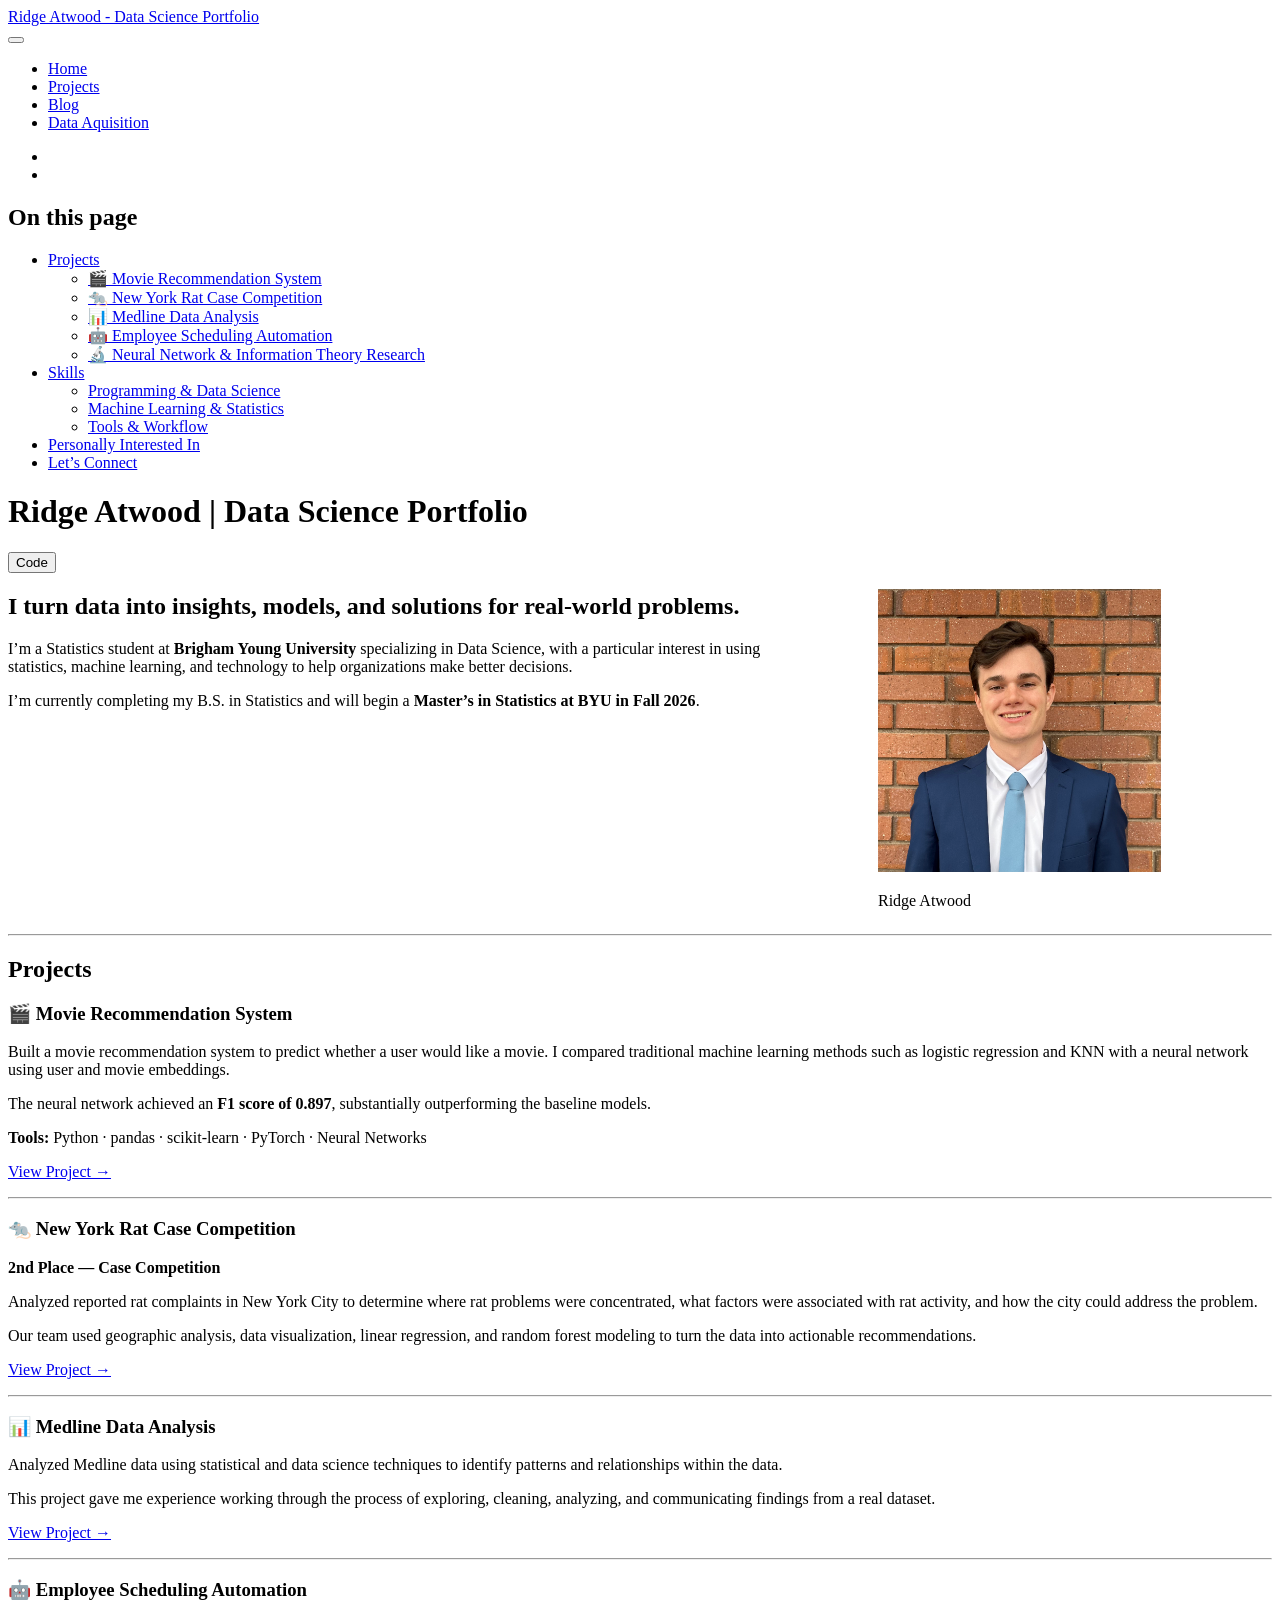
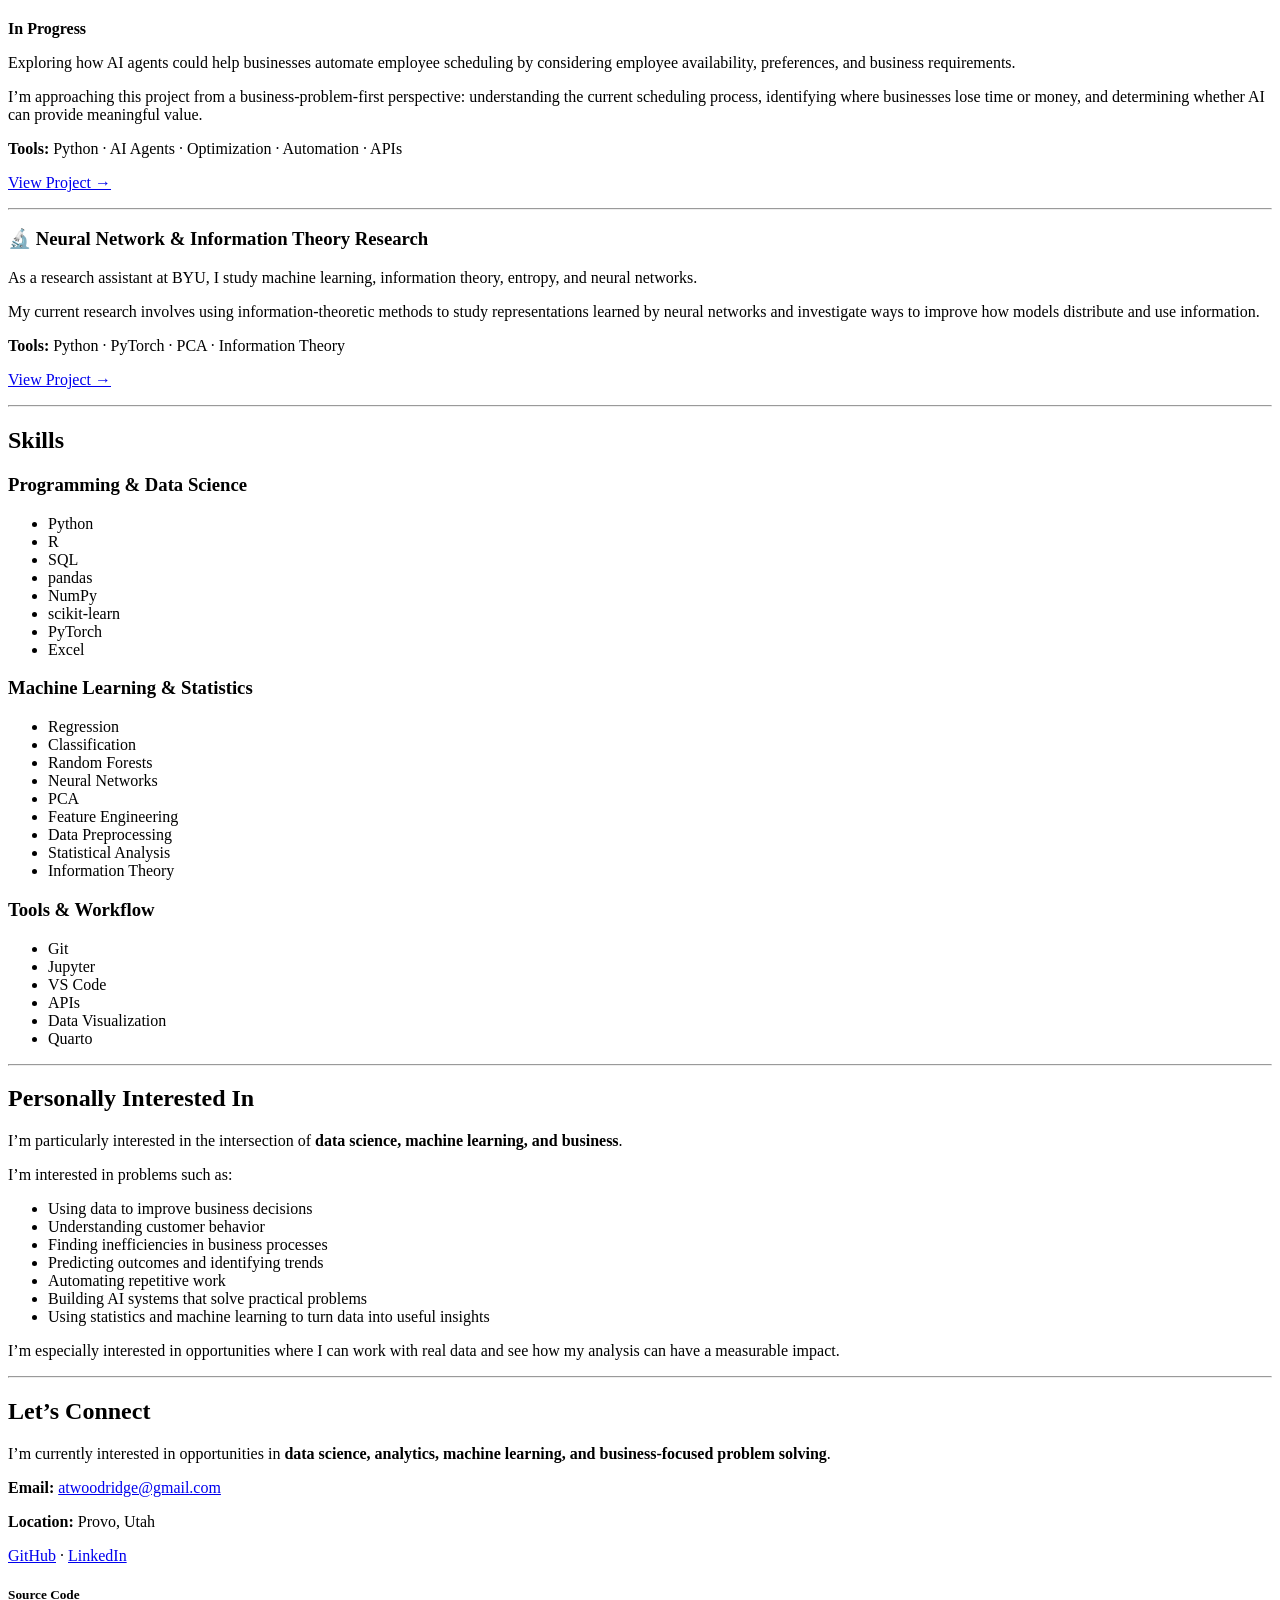
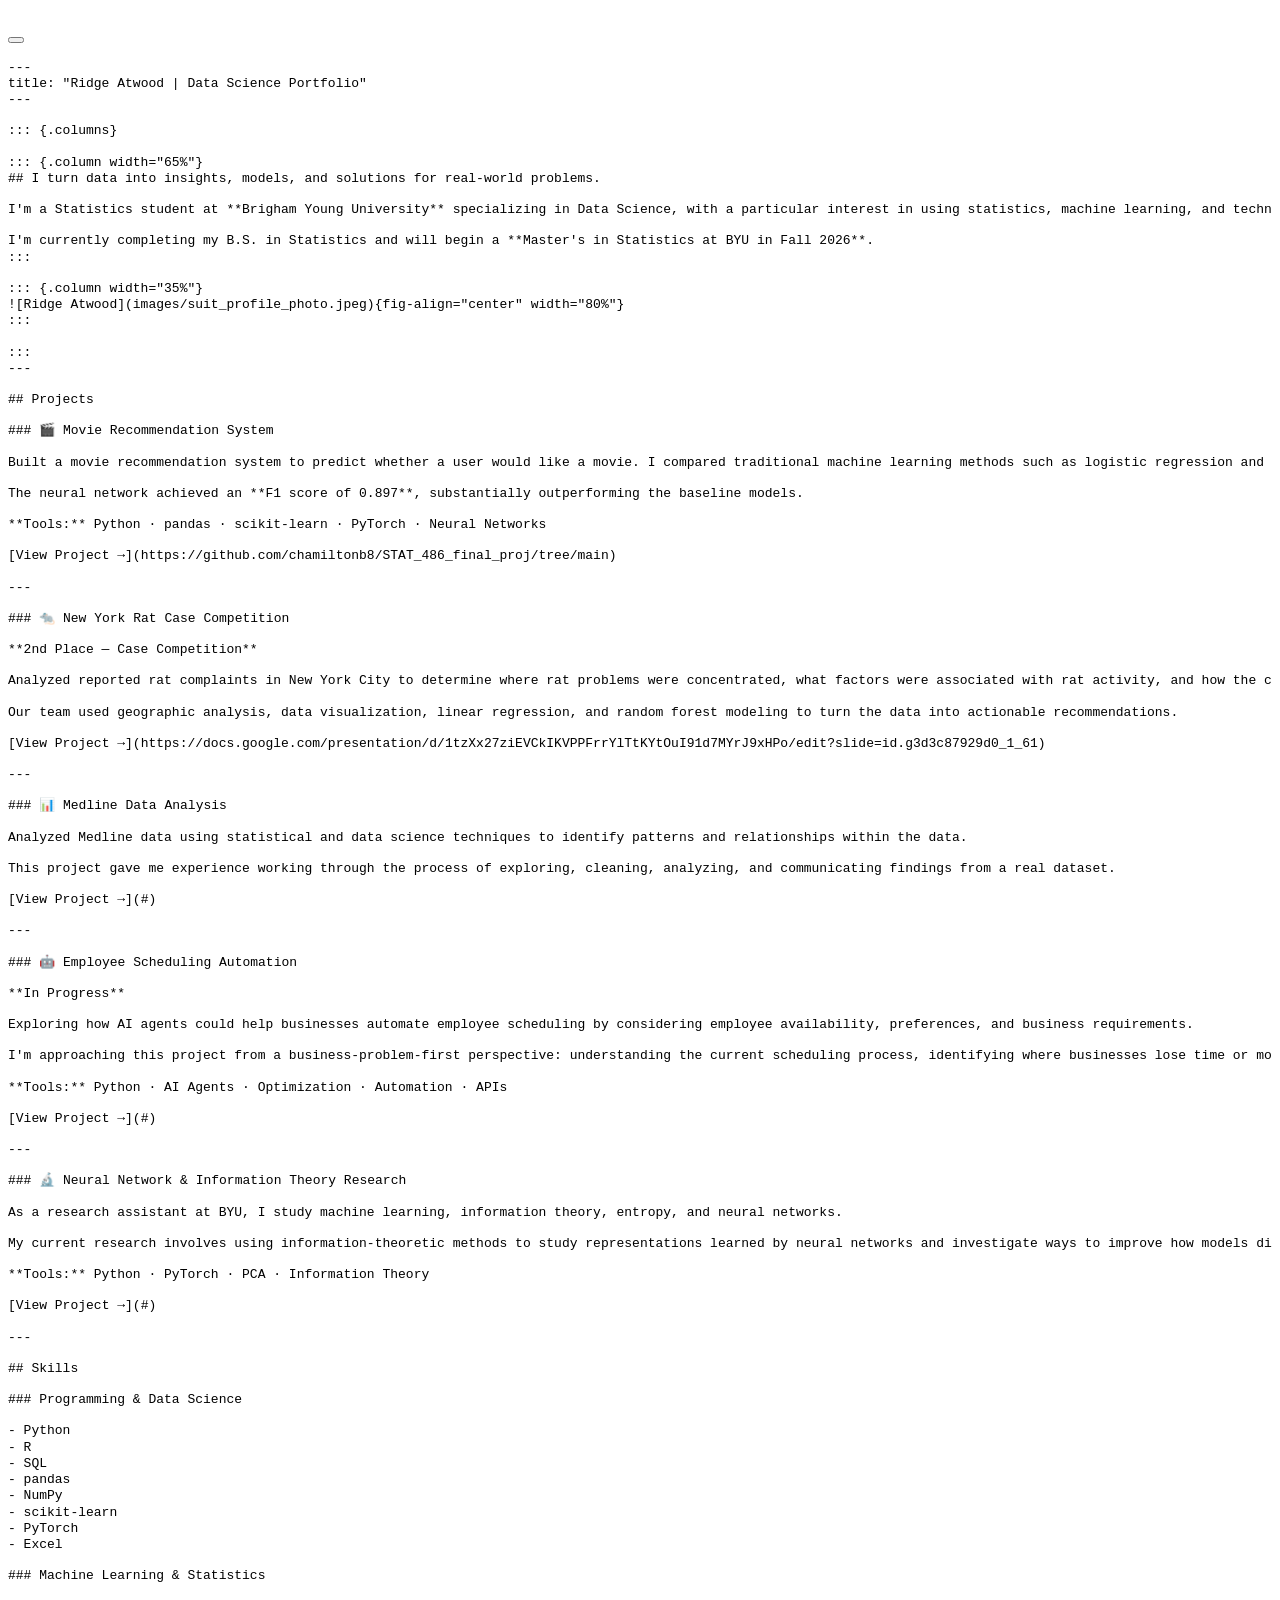
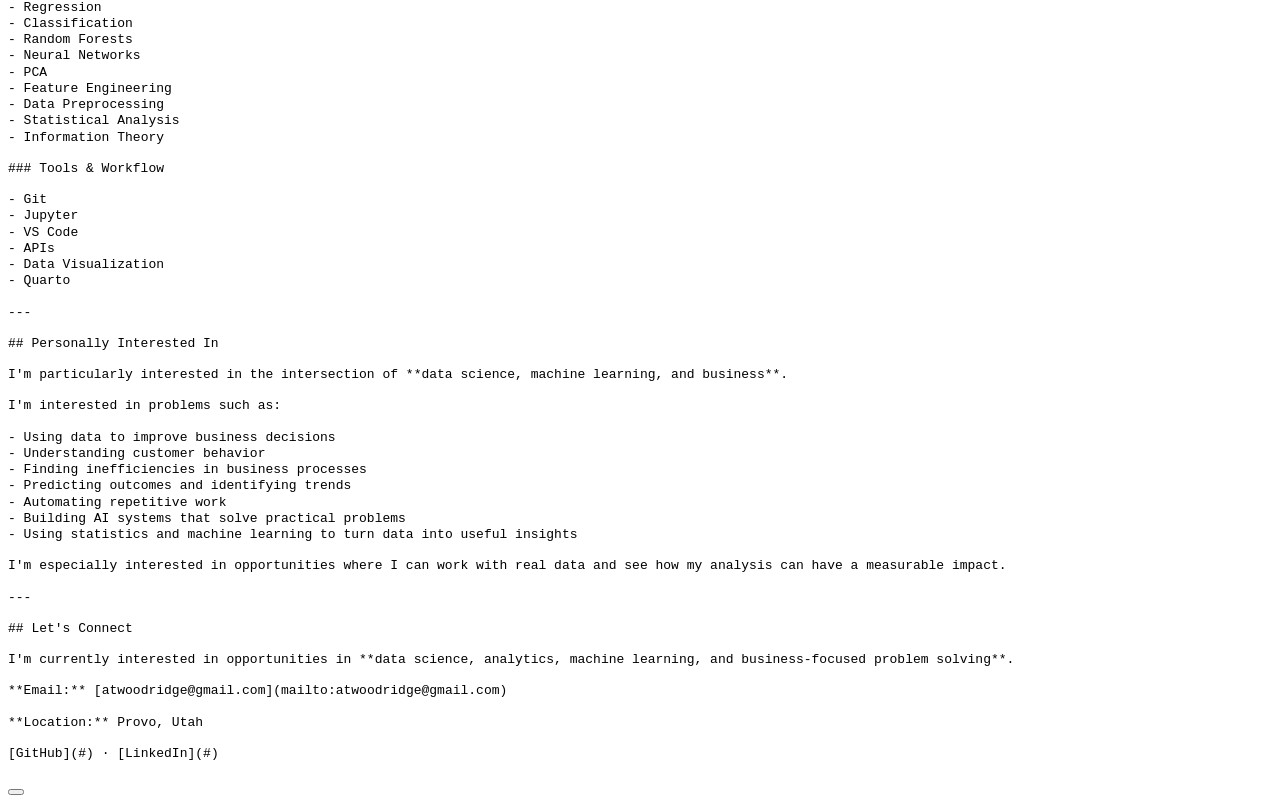
==== docs/index.html @ 49b4206b "added profile pic" ====
<!DOCTYPE html>
<html xmlns="http://www.w3.org/1999/xhtml" lang="en" xml:lang="en"><head>

<meta charset="utf-8">
<meta name="generator" content="quarto-1.9.37">

<meta name="viewport" content="width=device-width, initial-scale=1.0, user-scalable=yes">


<title>Ridge Atwood | Data Science Portfolio – Ridge Atwood - Data Science Portfolio</title>
<style>
/* Default styles provided by pandoc.
** See https://pandoc.org/MANUAL.html#variables-for-html for config info.
*/
code{white-space: pre-wrap;}
span.smallcaps{font-variant: small-caps;}
div.columns{display: flex; gap: min(4vw, 1.5em);}
div.column{flex: auto; overflow-x: auto;}
div.hanging-indent{margin-left: 1.5em; text-indent: -1.5em;}
ul.task-list{list-style: none;}
ul.task-list li input[type="checkbox"] {
  width: 0.8em;
  margin: 0 0.8em 0.2em -1em; /* quarto-specific, see https://github.com/quarto-dev/quarto-cli/issues/4556 */ 
  vertical-align: middle;
}
/* CSS for syntax highlighting */
html { -webkit-text-size-adjust: 100%; }
pre > code.sourceCode { white-space: pre; position: relative; }
pre > code.sourceCode > span { display: inline-block; line-height: 1.25; }
pre > code.sourceCode > span:empty { height: 1.2em; }
.sourceCode { overflow: visible; }
code.sourceCode > span { color: inherit; text-decoration: inherit; }
div.sourceCode { margin: 1em 0; }
pre.sourceCode { margin: 0; }
@media screen {
div.sourceCode { overflow: auto; }
}
@media print {
pre > code.sourceCode { white-space: pre-wrap; }
pre > code.sourceCode > span { text-indent: -5em; padding-left: 5em; }
}
pre.numberSource code
  { counter-reset: source-line 0; }
pre.numberSource code > span
  { position: relative; left: -4em; counter-increment: source-line; }
pre.numberSource code > span > a:first-child::before
  { content: counter(source-line);
    position: relative; left: -1em; text-align: right; vertical-align: baseline;
    border: none; display: inline-block;
    -webkit-touch-callout: none; -webkit-user-select: none;
    -khtml-user-select: none; -moz-user-select: none;
    -ms-user-select: none; user-select: none;
    padding: 0 4px; width: 4em;
  }
pre.numberSource { margin-left: 3em;  padding-left: 4px; }
div.sourceCode
  {   }
@media screen {
pre > code.sourceCode > span > a:first-child::before { text-decoration: underline; }
}
</style>


<script src="site_libs/quarto-nav/quarto-nav.js"></script>
<script src="site_libs/quarto-nav/headroom.min.js"></script>
<script src="site_libs/clipboard/clipboard.min.js"></script>
<script src="site_libs/quarto-search/autocomplete.umd.js"></script>
<script src="site_libs/quarto-search/fuse.min.js"></script>
<script src="site_libs/quarto-search/quarto-search.js"></script>
<meta name="quarto:offset" content="./">
<script src="site_libs/quarto-html/quarto.js" type="module"></script>
<script src="site_libs/quarto-html/tabsets/tabsets.js" type="module"></script>
<script src="site_libs/quarto-html/popper.min.js"></script>
<script src="site_libs/quarto-html/tippy.umd.min.js"></script>
<script src="site_libs/quarto-html/anchor.min.js"></script>
<link href="site_libs/quarto-html/tippy.css" rel="stylesheet">
<link href="site_libs/quarto-html/quarto-syntax-highlighting-7f8f88aac4f3542376d5c11b86a4c14d.css" rel="stylesheet" id="quarto-text-highlighting-styles">
<script src="site_libs/bootstrap/bootstrap.min.js"></script>
<link href="site_libs/bootstrap/bootstrap-icons.css" rel="stylesheet">
<link href="site_libs/bootstrap/bootstrap-ff38ca5759cea8d2b4e40dc1c167d4da.min.css" rel="stylesheet" append-hash="true" id="quarto-bootstrap" data-mode="light">
<script id="quarto-search-options" type="application/json">{
  "location": "navbar",
  "copy-button": false,
  "collapse-after": 3,
  "panel-placement": "end",
  "type": "overlay",
  "limit": 50,
  "keyboard-shortcut": [
    "f",
    "/",
    "s"
  ],
  "show-item-context": false,
  "language": {
    "search-no-results-text": "No results",
    "search-matching-documents-text": "matching documents",
    "search-copy-link-title": "Copy link to search",
    "search-hide-matches-text": "Hide additional matches",
    "search-more-match-text": "more match in this document",
    "search-more-matches-text": "more matches in this document",
    "search-clear-button-title": "Clear",
    "search-text-placeholder": "",
    "search-detached-cancel-button-title": "Cancel",
    "search-submit-button-title": "Submit",
    "search-label": "Search"
  }
}</script>


<link rel="stylesheet" href="styles.css">
</head>

<body class="nav-fixed quarto-light">

<div id="quarto-search-results"></div>
  <header id="quarto-header" class="headroom fixed-top">
    <nav class="navbar navbar-expand-lg " data-bs-theme="dark">
      <div class="navbar-container container-fluid">
      <div class="navbar-brand-container mx-auto">
    <a class="navbar-brand" href="./index.html">
    <span class="navbar-title">Ridge Atwood - Data Science Portfolio</span>
    </a>
  </div>
            <div id="quarto-search" class="" title="Search"></div>
          <button class="navbar-toggler" type="button" data-bs-toggle="collapse" data-bs-target="#navbarCollapse" aria-controls="navbarCollapse" role="menu" aria-expanded="false" aria-label="Toggle navigation" onclick="if (window.quartoToggleHeadroom) { window.quartoToggleHeadroom(); }">
  <span class="navbar-toggler-icon"></span>
</button>
          <div class="collapse navbar-collapse" id="navbarCollapse">
            <ul class="navbar-nav navbar-nav-scroll me-auto">
  <li class="nav-item">
    <a class="nav-link" href="./about.html"> 
<span class="menu-text">Home</span></a>
  </li>  
  <li class="nav-item">
    <a class="nav-link active" href="./index.html" aria-current="page"> 
<span class="menu-text">Projects</span></a>
  </li>  
  <li class="nav-item">
    <a class="nav-link" href="./blog.html"> 
<span class="menu-text">Blog</span></a>
  </li>  
  <li class="nav-item">
    <a class="nav-link" href="./movie_blog.html"> 
<span class="menu-text">Data Aquisition</span></a>
  </li>  
</ul>
            <ul class="navbar-nav navbar-nav-scroll ms-auto">
  <li class="nav-item compact">
    <a class="nav-link" href="https://github.com/Ridge42"> <i class="bi bi-github" role="img">
</i> 
<span class="menu-text"></span></a>
  </li>  
  <li class="nav-item compact">
    <a class="nav-link" href="https://linkedin.com/in/your-profile"> <i class="bi bi-linkedin" role="img">
</i> 
<span class="menu-text"></span></a>
  </li>  
</ul>
          </div> <!-- /navcollapse -->
            <div class="quarto-navbar-tools">
</div>
      </div> <!-- /container-fluid -->
    </nav>
</header>
<!-- content -->
<div id="quarto-content" class="quarto-container page-columns page-rows-contents page-layout-article page-navbar">
<!-- sidebar -->
<!-- margin-sidebar -->
    <div id="quarto-margin-sidebar" class="sidebar margin-sidebar">
        <nav id="TOC" role="doc-toc" class="toc-active">
    <h2 id="toc-title">On this page</h2>
   
  <ul>
  <li><a href="#projects" id="toc-projects" class="nav-link active" data-scroll-target="#projects">Projects</a>
  <ul class="collapse">
  <li><a href="#movie-recommendation-system" id="toc-movie-recommendation-system" class="nav-link" data-scroll-target="#movie-recommendation-system">🎬 Movie Recommendation System</a></li>
  <li><a href="#new-york-rat-case-competition" id="toc-new-york-rat-case-competition" class="nav-link" data-scroll-target="#new-york-rat-case-competition">🐀 New York Rat Case Competition</a></li>
  <li><a href="#medline-data-analysis" id="toc-medline-data-analysis" class="nav-link" data-scroll-target="#medline-data-analysis">📊 Medline Data Analysis</a></li>
  <li><a href="#employee-scheduling-automation" id="toc-employee-scheduling-automation" class="nav-link" data-scroll-target="#employee-scheduling-automation">🤖 Employee Scheduling Automation</a></li>
  <li><a href="#neural-network-information-theory-research" id="toc-neural-network-information-theory-research" class="nav-link" data-scroll-target="#neural-network-information-theory-research">🔬 Neural Network &amp; Information Theory Research</a></li>
  </ul></li>
  <li><a href="#skills" id="toc-skills" class="nav-link" data-scroll-target="#skills">Skills</a>
  <ul class="collapse">
  <li><a href="#programming-data-science" id="toc-programming-data-science" class="nav-link" data-scroll-target="#programming-data-science">Programming &amp; Data Science</a></li>
  <li><a href="#machine-learning-statistics" id="toc-machine-learning-statistics" class="nav-link" data-scroll-target="#machine-learning-statistics">Machine Learning &amp; Statistics</a></li>
  <li><a href="#tools-workflow" id="toc-tools-workflow" class="nav-link" data-scroll-target="#tools-workflow">Tools &amp; Workflow</a></li>
  </ul></li>
  <li><a href="#personally-interested-in" id="toc-personally-interested-in" class="nav-link" data-scroll-target="#personally-interested-in">Personally Interested In</a></li>
  <li><a href="#lets-connect" id="toc-lets-connect" class="nav-link" data-scroll-target="#lets-connect">Let’s Connect</a></li>
  </ul>
</nav>
    </div>
<!-- main -->
<main class="content" id="quarto-document-content">

<header id="title-block-header" class="quarto-title-block default">
<div class="quarto-title">
<div class="quarto-title-block"><div><h1 class="title">Ridge Atwood | Data Science Portfolio</h1><button type="button" class="btn code-tools-button" id="quarto-code-tools-source"><i class="bi"></i> Code</button></div></div>
</div>



<div class="quarto-title-meta">

    
  
    
  </div>
  


</header>


<div class="columns">
<div class="column" style="width:65%;">
<section id="i-turn-data-into-insights-models-and-solutions-for-real-world-problems." class="level2">
<h2 class="anchored" data-anchor-id="i-turn-data-into-insights-models-and-solutions-for-real-world-problems.">I turn data into insights, models, and solutions for real-world problems.</h2>
<p>I’m a Statistics student at <strong>Brigham Young University</strong> specializing in Data Science, with a particular interest in using statistics, machine learning, and technology to help organizations make better decisions.</p>
<p>I’m currently completing my B.S. in Statistics and will begin a <strong>Master’s in Statistics at BYU in Fall 2026</strong>.</p>
</section>
</div><div class="column" style="width:35%;">
<div class="quarto-figure quarto-figure-center">
<figure class="figure">
<p><img src="images/suit_profile_photo.jpeg" class="img-fluid figure-img" style="width:80.0%"></p>
<figcaption>Ridge Atwood</figcaption>
</figure>
</div>
</div>
</div>
<hr>
<section id="projects" class="level2">
<h2 class="anchored" data-anchor-id="projects">Projects</h2>
<section id="movie-recommendation-system" class="level3">
<h3 class="anchored" data-anchor-id="movie-recommendation-system">🎬 Movie Recommendation System</h3>
<p>Built a movie recommendation system to predict whether a user would like a movie. I compared traditional machine learning methods such as logistic regression and KNN with a neural network using user and movie embeddings.</p>
<p>The neural network achieved an <strong>F1 score of 0.897</strong>, substantially outperforming the baseline models.</p>
<p><strong>Tools:</strong> Python · pandas · scikit-learn · PyTorch · Neural Networks</p>
<p><a href="https://github.com/chamiltonb8/STAT_486_final_proj/tree/main">View Project →</a></p>
<hr>
</section>
<section id="new-york-rat-case-competition" class="level3">
<h3 class="anchored" data-anchor-id="new-york-rat-case-competition">🐀 New York Rat Case Competition</h3>
<p><strong>2nd Place — Case Competition</strong></p>
<p>Analyzed reported rat complaints in New York City to determine where rat problems were concentrated, what factors were associated with rat activity, and how the city could address the problem.</p>
<p>Our team used geographic analysis, data visualization, linear regression, and random forest modeling to turn the data into actionable recommendations.</p>
<p><a href="https://docs.google.com/presentation/d/1tzXx27ziEVCkIKVPPFrrYlTtKYtOuI91d7MYrJ9xHPo/edit?slide=id.g3d3c87929d0_1_61">View Project →</a></p>
<hr>
</section>
<section id="medline-data-analysis" class="level3">
<h3 class="anchored" data-anchor-id="medline-data-analysis">📊 Medline Data Analysis</h3>
<p>Analyzed Medline data using statistical and data science techniques to identify patterns and relationships within the data.</p>
<p>This project gave me experience working through the process of exploring, cleaning, analyzing, and communicating findings from a real dataset.</p>
<p><a href="#">View Project →</a></p>
<hr>
</section>
<section id="employee-scheduling-automation" class="level3">
<h3 class="anchored" data-anchor-id="employee-scheduling-automation">🤖 Employee Scheduling Automation</h3>
<p><strong>In Progress</strong></p>
<p>Exploring how AI agents could help businesses automate employee scheduling by considering employee availability, preferences, and business requirements.</p>
<p>I’m approaching this project from a business-problem-first perspective: understanding the current scheduling process, identifying where businesses lose time or money, and determining whether AI can provide meaningful value.</p>
<p><strong>Tools:</strong> Python · AI Agents · Optimization · Automation · APIs</p>
<p><a href="#">View Project →</a></p>
<hr>
</section>
<section id="neural-network-information-theory-research" class="level3">
<h3 class="anchored" data-anchor-id="neural-network-information-theory-research">🔬 Neural Network &amp; Information Theory Research</h3>
<p>As a research assistant at BYU, I study machine learning, information theory, entropy, and neural networks.</p>
<p>My current research involves using information-theoretic methods to study representations learned by neural networks and investigate ways to improve how models distribute and use information.</p>
<p><strong>Tools:</strong> Python · PyTorch · PCA · Information Theory</p>
<p><a href="#">View Project →</a></p>
<hr>
</section>
</section>
<section id="skills" class="level2">
<h2 class="anchored" data-anchor-id="skills">Skills</h2>
<section id="programming-data-science" class="level3">
<h3 class="anchored" data-anchor-id="programming-data-science">Programming &amp; Data Science</h3>
<ul>
<li>Python</li>
<li>R</li>
<li>SQL</li>
<li>pandas</li>
<li>NumPy</li>
<li>scikit-learn</li>
<li>PyTorch</li>
<li>Excel</li>
</ul>
</section>
<section id="machine-learning-statistics" class="level3">
<h3 class="anchored" data-anchor-id="machine-learning-statistics">Machine Learning &amp; Statistics</h3>
<ul>
<li>Regression</li>
<li>Classification</li>
<li>Random Forests</li>
<li>Neural Networks</li>
<li>PCA</li>
<li>Feature Engineering</li>
<li>Data Preprocessing</li>
<li>Statistical Analysis</li>
<li>Information Theory</li>
</ul>
</section>
<section id="tools-workflow" class="level3">
<h3 class="anchored" data-anchor-id="tools-workflow">Tools &amp; Workflow</h3>
<ul>
<li>Git</li>
<li>Jupyter</li>
<li>VS Code</li>
<li>APIs</li>
<li>Data Visualization</li>
<li>Quarto</li>
</ul>
<hr>
</section>
</section>
<section id="personally-interested-in" class="level2">
<h2 class="anchored" data-anchor-id="personally-interested-in">Personally Interested In</h2>
<p>I’m particularly interested in the intersection of <strong>data science, machine learning, and business</strong>.</p>
<p>I’m interested in problems such as:</p>
<ul>
<li>Using data to improve business decisions</li>
<li>Understanding customer behavior</li>
<li>Finding inefficiencies in business processes</li>
<li>Predicting outcomes and identifying trends</li>
<li>Automating repetitive work</li>
<li>Building AI systems that solve practical problems</li>
<li>Using statistics and machine learning to turn data into useful insights</li>
</ul>
<p>I’m especially interested in opportunities where I can work with real data and see how my analysis can have a measurable impact.</p>
<hr>
</section>
<section id="lets-connect" class="level2">
<h2 class="anchored" data-anchor-id="lets-connect">Let’s Connect</h2>
<p>I’m currently interested in opportunities in <strong>data science, analytics, machine learning, and business-focused problem solving</strong>.</p>
<p><strong>Email:</strong> <a href="mailto:atwoodridge@gmail.com">atwoodridge@gmail.com</a></p>
<p><strong>Location:</strong> Provo, Utah</p>
<p><a href="#">GitHub</a> · <a href="#">LinkedIn</a></p>


<!-- -->

</section>

</main> <!-- /main -->
<script id="quarto-html-after-body" type="application/javascript">
  window.document.addEventListener("DOMContentLoaded", function (event) {
    const icon = "";
    const anchorJS = new window.AnchorJS();
    anchorJS.options = {
      placement: 'right',
      icon: icon
    };
    anchorJS.add('.anchored');
    const isCodeAnnotation = (el) => {
      for (const clz of el.classList) {
        if (clz.startsWith('code-annotation-')) {                     
          return true;
        }
      }
      return false;
    }
    const onCopySuccess = function(e) {
      // button target
      const button = e.trigger;
      // don't keep focus
      button.blur();
      // flash "checked"
      button.classList.add('code-copy-button-checked');
      var currentTitle = button.getAttribute("title");
      button.setAttribute("title", "Copied!");
      let tooltip;
      if (window.bootstrap) {
        button.setAttribute("data-bs-toggle", "tooltip");
        button.setAttribute("data-bs-placement", "left");
        button.setAttribute("data-bs-title", "Copied!");
        tooltip = new bootstrap.Tooltip(button, 
          { trigger: "manual", 
            customClass: "code-copy-button-tooltip",
            offset: [0, -8]});
        tooltip.show();    
      }
      setTimeout(function() {
        if (tooltip) {
          tooltip.hide();
          button.removeAttribute("data-bs-title");
          button.removeAttribute("data-bs-toggle");
          button.removeAttribute("data-bs-placement");
        }
        button.setAttribute("title", currentTitle);
        button.classList.remove('code-copy-button-checked');
      }, 1000);
      // clear code selection
      e.clearSelection();
    }
    const getTextToCopy = function(trigger) {
      const outerScaffold = trigger.parentElement.cloneNode(true);
      const codeEl = outerScaffold.querySelector('code');
      for (const childEl of codeEl.children) {
        if (isCodeAnnotation(childEl)) {
          childEl.remove();
        }
      }
      return codeEl.innerText;
    }
    const clipboard = new window.ClipboardJS('.code-copy-button:not([data-in-quarto-modal])', {
      text: getTextToCopy
    });
    clipboard.on('success', onCopySuccess);
    if (window.document.getElementById('quarto-embedded-source-code-modal')) {
      const clipboardModal = new window.ClipboardJS('.code-copy-button[data-in-quarto-modal]', {
        text: getTextToCopy,
        container: window.document.getElementById('quarto-embedded-source-code-modal')
      });
      clipboardModal.on('success', onCopySuccess);
    }
    const viewSource = window.document.getElementById('quarto-view-source') ||
                       window.document.getElementById('quarto-code-tools-source');
    if (viewSource) {
      const sourceUrl = viewSource.getAttribute("data-quarto-source-url");
      viewSource.addEventListener("click", function(e) {
        if (sourceUrl) {
          // rstudio viewer pane
          if (/\bcapabilities=\b/.test(window.location)) {
            window.open(sourceUrl);
          } else {
            window.location.href = sourceUrl;
          }
        } else {
          const modal = new bootstrap.Modal(document.getElementById('quarto-embedded-source-code-modal'));
          modal.show();
        }
        return false;
      });
    }
    function toggleCodeHandler(show) {
      return function(e) {
        const detailsSrc = window.document.querySelectorAll(".cell > details > .sourceCode");
        for (let i=0; i<detailsSrc.length; i++) {
          const details = detailsSrc[i].parentElement;
          if (show) {
            details.open = true;
          } else {
            details.removeAttribute("open");
          }
        }
        const cellCodeDivs = window.document.querySelectorAll(".cell > .sourceCode");
        const fromCls = show ? "hidden" : "unhidden";
        const toCls = show ? "unhidden" : "hidden";
        for (let i=0; i<cellCodeDivs.length; i++) {
          const codeDiv = cellCodeDivs[i];
          if (codeDiv.classList.contains(fromCls)) {
            codeDiv.classList.remove(fromCls);
            codeDiv.classList.add(toCls);
          } 
        }
        return false;
      }
    }
    const hideAllCode = window.document.getElementById("quarto-hide-all-code");
    if (hideAllCode) {
      hideAllCode.addEventListener("click", toggleCodeHandler(false));
    }
    const showAllCode = window.document.getElementById("quarto-show-all-code");
    if (showAllCode) {
      showAllCode.addEventListener("click", toggleCodeHandler(true));
    }
      var localhostRegex = new RegExp(/^(?:http|https):\/\/localhost\:?[0-9]*\//);
      var mailtoRegex = new RegExp(/^mailto:/);
        var filterRegex = new RegExp('/' + window.location.host + '/');
      var isInternal = (href) => {
          return filterRegex.test(href) || localhostRegex.test(href) || mailtoRegex.test(href);
      }
      // Inspect non-navigation links and adorn them if external
     var links = window.document.querySelectorAll('a[href]:not(.nav-link):not(.navbar-brand):not(.toc-action):not(.sidebar-link):not(.sidebar-item-toggle):not(.pagination-link):not(.no-external):not([aria-hidden]):not(.dropdown-item):not(.quarto-navigation-tool):not(.about-link)');
      for (var i=0; i<links.length; i++) {
        const link = links[i];
        if (!isInternal(link.href)) {
          // undo the damage that might have been done by quarto-nav.js in the case of
          // links that we want to consider external
          if (link.dataset.originalHref !== undefined) {
            link.href = link.dataset.originalHref;
          }
        }
      }
    function tippyHover(el, contentFn, onTriggerFn, onUntriggerFn) {
      const config = {
        allowHTML: true,
        maxWidth: 500,
        delay: 100,
        arrow: false,
        appendTo: function(el) {
            return el.parentElement;
        },
        interactive: true,
        interactiveBorder: 10,
        theme: 'quarto',
        placement: 'bottom-start',
      };
      if (contentFn) {
        config.content = contentFn;
      }
      if (onTriggerFn) {
        config.onTrigger = onTriggerFn;
      }
      if (onUntriggerFn) {
        config.onUntrigger = onUntriggerFn;
      }
      window.tippy(el, config); 
    }
    const noterefs = window.document.querySelectorAll('a[role="doc-noteref"]');
    for (var i=0; i<noterefs.length; i++) {
      const ref = noterefs[i];
      tippyHover(ref, function() {
        // use id or data attribute instead here
        let href = ref.getAttribute('data-footnote-href') || ref.getAttribute('href');
        try { href = new URL(href).hash; } catch {}
        const id = href.replace(/^#\/?/, "");
        const note = window.document.getElementById(id);
        if (note) {
          return note.innerHTML;
        } else {
          return "";
        }
      });
    }
    const xrefs = window.document.querySelectorAll('a.quarto-xref');
    const processXRef = (id, note) => {
      // Strip column container classes
      const stripColumnClz = (el) => {
        el.classList.remove("page-full", "page-columns");
        if (el.children) {
          for (const child of el.children) {
            stripColumnClz(child);
          }
        }
      }
      stripColumnClz(note)
      if (id === null || id.startsWith('sec-')) {
        // Special case sections, only their first couple elements
        const container = document.createElement("div");
        if (note.children && note.children.length > 2) {
          container.appendChild(note.children[0].cloneNode(true));
          for (let i = 1; i < note.children.length; i++) {
            const child = note.children[i];
            if (child.tagName === "P" && child.innerText === "") {
              continue;
            } else {
              container.appendChild(child.cloneNode(true));
              break;
            }
          }
          if (window.Quarto?.typesetMath) {
            window.Quarto.typesetMath(container);
          }
          return container.innerHTML
        } else {
          if (window.Quarto?.typesetMath) {
            window.Quarto.typesetMath(note);
          }
          return note.innerHTML;
        }
      } else {
        // Remove any anchor links if they are present
        const anchorLink = note.querySelector('a.anchorjs-link');
        if (anchorLink) {
          anchorLink.remove();
        }
        if (window.Quarto?.typesetMath) {
          window.Quarto.typesetMath(note);
        }
        if (note.classList.contains("callout")) {
          return note.outerHTML;
        } else {
          return note.innerHTML;
        }
      }
    }
    for (var i=0; i<xrefs.length; i++) {
      const xref = xrefs[i];
      tippyHover(xref, undefined, function(instance) {
        instance.disable();
        let url = xref.getAttribute('href');
        let hash = undefined; 
        if (url.startsWith('#')) {
          hash = url;
        } else {
          try { hash = new URL(url).hash; } catch {}
        }
        if (hash) {
          const id = hash.replace(/^#\/?/, "");
          const note = window.document.getElementById(id);
          if (note !== null) {
            try {
              const html = processXRef(id, note.cloneNode(true));
              instance.setContent(html);
            } finally {
              instance.enable();
              instance.show();
            }
          } else {
            // See if we can fetch this
            fetch(url.split('#')[0])
            .then(res => res.text())
            .then(html => {
              const parser = new DOMParser();
              const htmlDoc = parser.parseFromString(html, "text/html");
              const note = htmlDoc.getElementById(id);
              if (note !== null) {
                const html = processXRef(id, note);
                instance.setContent(html);
              } 
            }).finally(() => {
              instance.enable();
              instance.show();
            });
          }
        } else {
          // See if we can fetch a full url (with no hash to target)
          // This is a special case and we should probably do some content thinning / targeting
          fetch(url)
          .then(res => res.text())
          .then(html => {
            const parser = new DOMParser();
            const htmlDoc = parser.parseFromString(html, "text/html");
            const note = htmlDoc.querySelector('main.content');
            if (note !== null) {
              // This should only happen for chapter cross references
              // (since there is no id in the URL)
              // remove the first header
              if (note.children.length > 0 && note.children[0].tagName === "HEADER") {
                note.children[0].remove();
              }
              const html = processXRef(null, note);
              instance.setContent(html);
            } 
          }).finally(() => {
            instance.enable();
            instance.show();
          });
        }
      }, function(instance) {
      });
    }
        let selectedAnnoteEl;
        const selectorForAnnotation = ( cell, annotation) => {
          let cellAttr = 'data-code-cell="' + cell + '"';
          let lineAttr = 'data-code-annotation="' +  annotation + '"';
          const selector = 'span[' + cellAttr + '][' + lineAttr + ']';
          return selector;
        }
        const selectCodeLines = (annoteEl) => {
          const doc = window.document;
          const targetCell = annoteEl.getAttribute("data-target-cell");
          const targetAnnotation = annoteEl.getAttribute("data-target-annotation");
          const annoteSpan = window.document.querySelector(selectorForAnnotation(targetCell, targetAnnotation));
          const lines = annoteSpan.getAttribute("data-code-lines").split(",");
          const lineIds = lines.map((line) => {
            return targetCell + "-" + line;
          })
          let top = null;
          let height = null;
          let parent = null;
          if (lineIds.length > 0) {
              //compute the position of the single el (top and bottom and make a div)
              const el = window.document.getElementById(lineIds[0]);
              top = el.offsetTop;
              height = el.offsetHeight;
              parent = el.parentElement.parentElement;
            if (lineIds.length > 1) {
              const lastEl = window.document.getElementById(lineIds[lineIds.length - 1]);
              const bottom = lastEl.offsetTop + lastEl.offsetHeight;
              height = bottom - top;
            }
            if (top !== null && height !== null && parent !== null) {
              // cook up a div (if necessary) and position it 
              let div = window.document.getElementById("code-annotation-line-highlight");
              if (div === null) {
                div = window.document.createElement("div");
                div.setAttribute("id", "code-annotation-line-highlight");
                div.style.position = 'absolute';
                parent.appendChild(div);
              }
              div.style.top = top - 2 + "px";
              div.style.height = height + 4 + "px";
              div.style.left = 0;
              let gutterDiv = window.document.getElementById("code-annotation-line-highlight-gutter");
              if (gutterDiv === null) {
                gutterDiv = window.document.createElement("div");
                gutterDiv.setAttribute("id", "code-annotation-line-highlight-gutter");
                gutterDiv.style.position = 'absolute';
                const codeCell = window.document.getElementById(targetCell);
                const gutter = codeCell.querySelector('.code-annotation-gutter');
                gutter.appendChild(gutterDiv);
              }
              gutterDiv.style.top = top - 2 + "px";
              gutterDiv.style.height = height + 4 + "px";
            }
            selectedAnnoteEl = annoteEl;
          }
        };
        const unselectCodeLines = () => {
          const elementsIds = ["code-annotation-line-highlight", "code-annotation-line-highlight-gutter"];
          elementsIds.forEach((elId) => {
            const div = window.document.getElementById(elId);
            if (div) {
              div.remove();
            }
          });
          selectedAnnoteEl = undefined;
        };
          // Handle positioning of the toggle
      window.addEventListener(
        "resize",
        throttle(() => {
          elRect = undefined;
          if (selectedAnnoteEl) {
            selectCodeLines(selectedAnnoteEl);
          }
        }, 10)
      );
      function throttle(fn, ms) {
      let throttle = false;
      let timer;
        return (...args) => {
          if(!throttle) { // first call gets through
              fn.apply(this, args);
              throttle = true;
          } else { // all the others get throttled
              if(timer) clearTimeout(timer); // cancel #2
              timer = setTimeout(() => {
                fn.apply(this, args);
                timer = throttle = false;
              }, ms);
          }
        };
      }
        // Attach click handler to the DT
        const annoteDls = window.document.querySelectorAll('dt[data-target-cell]');
        for (const annoteDlNode of annoteDls) {
          annoteDlNode.addEventListener('click', (event) => {
            const clickedEl = event.target;
            if (clickedEl !== selectedAnnoteEl) {
              unselectCodeLines();
              const activeEl = window.document.querySelector('dt[data-target-cell].code-annotation-active');
              if (activeEl) {
                activeEl.classList.remove('code-annotation-active');
              }
              selectCodeLines(clickedEl);
              clickedEl.classList.add('code-annotation-active');
            } else {
              // Unselect the line
              unselectCodeLines();
              clickedEl.classList.remove('code-annotation-active');
            }
          });
        }
    const findCites = (el) => {
      const parentEl = el.parentElement;
      if (parentEl) {
        const cites = parentEl.dataset.cites;
        if (cites) {
          return {
            el,
            cites: cites.split(' ')
          };
        } else {
          return findCites(el.parentElement)
        }
      } else {
        return undefined;
      }
    };
    var bibliorefs = window.document.querySelectorAll('a[role="doc-biblioref"]');
    for (var i=0; i<bibliorefs.length; i++) {
      const ref = bibliorefs[i];
      const citeInfo = findCites(ref);
      if (citeInfo) {
        tippyHover(citeInfo.el, function() {
          var popup = window.document.createElement('div');
          citeInfo.cites.forEach(function(cite) {
            var citeDiv = window.document.createElement('div');
            citeDiv.classList.add('hanging-indent');
            citeDiv.classList.add('csl-entry');
            var biblioDiv = window.document.getElementById('ref-' + cite);
            if (biblioDiv) {
              citeDiv.innerHTML = biblioDiv.innerHTML;
            }
            popup.appendChild(citeDiv);
          });
          return popup.innerHTML;
        });
      }
    }
  });
  </script><div class="modal fade" id="quarto-embedded-source-code-modal" tabindex="-1" aria-labelledby="quarto-embedded-source-code-modal-label" aria-hidden="true"><div class="modal-dialog modal-dialog-scrollable"><div class="modal-content"><div class="modal-header"><h5 class="modal-title" id="quarto-embedded-source-code-modal-label">Source Code</h5><button class="btn-close" data-bs-dismiss="modal"></button></div><div class="modal-body"><div class="">
<div class="code-copy-outer-scaffold"><div class="sourceCode" id="cb1" data-shortcodes="false"><pre class="sourceCode markdown code-with-copy"><code class="sourceCode markdown"><span id="cb1-1"><a href="#cb1-1" aria-hidden="true" tabindex="-1"></a><span class="co">---</span></span>
<span id="cb1-2"><a href="#cb1-2" aria-hidden="true" tabindex="-1"></a><span class="an">title:</span><span class="co"> "Ridge Atwood | Data Science Portfolio"</span></span>
<span id="cb1-3"><a href="#cb1-3" aria-hidden="true" tabindex="-1"></a><span class="co">---</span></span>
<span id="cb1-4"><a href="#cb1-4" aria-hidden="true" tabindex="-1"></a></span>
<span id="cb1-5"><a href="#cb1-5" aria-hidden="true" tabindex="-1"></a>::: {.columns}</span>
<span id="cb1-6"><a href="#cb1-6" aria-hidden="true" tabindex="-1"></a></span>
<span id="cb1-7"><a href="#cb1-7" aria-hidden="true" tabindex="-1"></a>::: {.column width="65%"}</span>
<span id="cb1-8"><a href="#cb1-8" aria-hidden="true" tabindex="-1"></a><span class="fu">## I turn data into insights, models, and solutions for real-world problems.</span></span>
<span id="cb1-9"><a href="#cb1-9" aria-hidden="true" tabindex="-1"></a></span>
<span id="cb1-10"><a href="#cb1-10" aria-hidden="true" tabindex="-1"></a>I'm a Statistics student at **Brigham Young University** specializing in Data Science, with a particular interest in using statistics, machine learning, and technology to help organizations make better decisions.</span>
<span id="cb1-11"><a href="#cb1-11" aria-hidden="true" tabindex="-1"></a></span>
<span id="cb1-12"><a href="#cb1-12" aria-hidden="true" tabindex="-1"></a>I'm currently completing my B.S. in Statistics and will begin a **Master's in Statistics at BYU in Fall 2026**.</span>
<span id="cb1-13"><a href="#cb1-13" aria-hidden="true" tabindex="-1"></a>:::</span>
<span id="cb1-14"><a href="#cb1-14" aria-hidden="true" tabindex="-1"></a></span>
<span id="cb1-15"><a href="#cb1-15" aria-hidden="true" tabindex="-1"></a>::: {.column width="35%"}</span>
<span id="cb1-16"><a href="#cb1-16" aria-hidden="true" tabindex="-1"></a><span class="al">![Ridge Atwood](images/suit_profile_photo.jpeg)</span>{fig-align="center" width="80%"}</span>
<span id="cb1-17"><a href="#cb1-17" aria-hidden="true" tabindex="-1"></a>:::</span>
<span id="cb1-18"><a href="#cb1-18" aria-hidden="true" tabindex="-1"></a></span>
<span id="cb1-19"><a href="#cb1-19" aria-hidden="true" tabindex="-1"></a>:::</span>
<span id="cb1-20"><a href="#cb1-20" aria-hidden="true" tabindex="-1"></a>---</span>
<span id="cb1-21"><a href="#cb1-21" aria-hidden="true" tabindex="-1"></a></span>
<span id="cb1-22"><a href="#cb1-22" aria-hidden="true" tabindex="-1"></a><span class="fu">## Projects</span></span>
<span id="cb1-23"><a href="#cb1-23" aria-hidden="true" tabindex="-1"></a></span>
<span id="cb1-24"><a href="#cb1-24" aria-hidden="true" tabindex="-1"></a><span class="fu">### 🎬 Movie Recommendation System</span></span>
<span id="cb1-25"><a href="#cb1-25" aria-hidden="true" tabindex="-1"></a></span>
<span id="cb1-26"><a href="#cb1-26" aria-hidden="true" tabindex="-1"></a>Built a movie recommendation system to predict whether a user would like a movie. I compared traditional machine learning methods such as logistic regression and KNN with a neural network using user and movie embeddings.</span>
<span id="cb1-27"><a href="#cb1-27" aria-hidden="true" tabindex="-1"></a></span>
<span id="cb1-28"><a href="#cb1-28" aria-hidden="true" tabindex="-1"></a>The neural network achieved an **F1 score of 0.897**, substantially outperforming the baseline models.</span>
<span id="cb1-29"><a href="#cb1-29" aria-hidden="true" tabindex="-1"></a></span>
<span id="cb1-30"><a href="#cb1-30" aria-hidden="true" tabindex="-1"></a>**Tools:** Python · pandas · scikit-learn · PyTorch · Neural Networks</span>
<span id="cb1-31"><a href="#cb1-31" aria-hidden="true" tabindex="-1"></a></span>
<span id="cb1-32"><a href="#cb1-32" aria-hidden="true" tabindex="-1"></a><span class="co">[</span><span class="ot">View Project →</span><span class="co">](https://github.com/chamiltonb8/STAT_486_final_proj/tree/main)</span></span>
<span id="cb1-33"><a href="#cb1-33" aria-hidden="true" tabindex="-1"></a></span>
<span id="cb1-34"><a href="#cb1-34" aria-hidden="true" tabindex="-1"></a>---</span>
<span id="cb1-35"><a href="#cb1-35" aria-hidden="true" tabindex="-1"></a></span>
<span id="cb1-36"><a href="#cb1-36" aria-hidden="true" tabindex="-1"></a><span class="fu">### 🐀 New York Rat Case Competition</span></span>
<span id="cb1-37"><a href="#cb1-37" aria-hidden="true" tabindex="-1"></a></span>
<span id="cb1-38"><a href="#cb1-38" aria-hidden="true" tabindex="-1"></a>**2nd Place — Case Competition**</span>
<span id="cb1-39"><a href="#cb1-39" aria-hidden="true" tabindex="-1"></a></span>
<span id="cb1-40"><a href="#cb1-40" aria-hidden="true" tabindex="-1"></a>Analyzed reported rat complaints in New York City to determine where rat problems were concentrated, what factors were associated with rat activity, and how the city could address the problem.</span>
<span id="cb1-41"><a href="#cb1-41" aria-hidden="true" tabindex="-1"></a></span>
<span id="cb1-42"><a href="#cb1-42" aria-hidden="true" tabindex="-1"></a>Our team used geographic analysis, data visualization, linear regression, and random forest modeling to turn the data into actionable recommendations.</span>
<span id="cb1-43"><a href="#cb1-43" aria-hidden="true" tabindex="-1"></a></span>
<span id="cb1-44"><a href="#cb1-44" aria-hidden="true" tabindex="-1"></a><span class="co">[</span><span class="ot">View Project →</span><span class="co">](https://docs.google.com/presentation/d/1tzXx27ziEVCkIKVPPFrrYlTtKYtOuI91d7MYrJ9xHPo/edit?slide=id.g3d3c87929d0_1_61)</span></span>
<span id="cb1-45"><a href="#cb1-45" aria-hidden="true" tabindex="-1"></a></span>
<span id="cb1-46"><a href="#cb1-46" aria-hidden="true" tabindex="-1"></a>---</span>
<span id="cb1-47"><a href="#cb1-47" aria-hidden="true" tabindex="-1"></a></span>
<span id="cb1-48"><a href="#cb1-48" aria-hidden="true" tabindex="-1"></a><span class="fu">### 📊 Medline Data Analysis</span></span>
<span id="cb1-49"><a href="#cb1-49" aria-hidden="true" tabindex="-1"></a></span>
<span id="cb1-50"><a href="#cb1-50" aria-hidden="true" tabindex="-1"></a>Analyzed Medline data using statistical and data science techniques to identify patterns and relationships within the data.</span>
<span id="cb1-51"><a href="#cb1-51" aria-hidden="true" tabindex="-1"></a></span>
<span id="cb1-52"><a href="#cb1-52" aria-hidden="true" tabindex="-1"></a>This project gave me experience working through the process of exploring, cleaning, analyzing, and communicating findings from a real dataset.</span>
<span id="cb1-53"><a href="#cb1-53" aria-hidden="true" tabindex="-1"></a></span>
<span id="cb1-54"><a href="#cb1-54" aria-hidden="true" tabindex="-1"></a><span class="co">[</span><span class="ot">View Project →</span><span class="co">](#)</span></span>
<span id="cb1-55"><a href="#cb1-55" aria-hidden="true" tabindex="-1"></a></span>
<span id="cb1-56"><a href="#cb1-56" aria-hidden="true" tabindex="-1"></a>---</span>
<span id="cb1-57"><a href="#cb1-57" aria-hidden="true" tabindex="-1"></a></span>
<span id="cb1-58"><a href="#cb1-58" aria-hidden="true" tabindex="-1"></a><span class="fu">### 🤖 Employee Scheduling Automation</span></span>
<span id="cb1-59"><a href="#cb1-59" aria-hidden="true" tabindex="-1"></a></span>
<span id="cb1-60"><a href="#cb1-60" aria-hidden="true" tabindex="-1"></a>**In Progress**</span>
<span id="cb1-61"><a href="#cb1-61" aria-hidden="true" tabindex="-1"></a></span>
<span id="cb1-62"><a href="#cb1-62" aria-hidden="true" tabindex="-1"></a>Exploring how AI agents could help businesses automate employee scheduling by considering employee availability, preferences, and business requirements.</span>
<span id="cb1-63"><a href="#cb1-63" aria-hidden="true" tabindex="-1"></a></span>
<span id="cb1-64"><a href="#cb1-64" aria-hidden="true" tabindex="-1"></a>I'm approaching this project from a business-problem-first perspective: understanding the current scheduling process, identifying where businesses lose time or money, and determining whether AI can provide meaningful value.</span>
<span id="cb1-65"><a href="#cb1-65" aria-hidden="true" tabindex="-1"></a></span>
<span id="cb1-66"><a href="#cb1-66" aria-hidden="true" tabindex="-1"></a>**Tools:** Python · AI Agents · Optimization · Automation · APIs</span>
<span id="cb1-67"><a href="#cb1-67" aria-hidden="true" tabindex="-1"></a></span>
<span id="cb1-68"><a href="#cb1-68" aria-hidden="true" tabindex="-1"></a><span class="co">[</span><span class="ot">View Project →</span><span class="co">](#)</span></span>
<span id="cb1-69"><a href="#cb1-69" aria-hidden="true" tabindex="-1"></a></span>
<span id="cb1-70"><a href="#cb1-70" aria-hidden="true" tabindex="-1"></a>---</span>
<span id="cb1-71"><a href="#cb1-71" aria-hidden="true" tabindex="-1"></a></span>
<span id="cb1-72"><a href="#cb1-72" aria-hidden="true" tabindex="-1"></a><span class="fu">### 🔬 Neural Network &amp; Information Theory Research</span></span>
<span id="cb1-73"><a href="#cb1-73" aria-hidden="true" tabindex="-1"></a></span>
<span id="cb1-74"><a href="#cb1-74" aria-hidden="true" tabindex="-1"></a>As a research assistant at BYU, I study machine learning, information theory, entropy, and neural networks.</span>
<span id="cb1-75"><a href="#cb1-75" aria-hidden="true" tabindex="-1"></a></span>
<span id="cb1-76"><a href="#cb1-76" aria-hidden="true" tabindex="-1"></a>My current research involves using information-theoretic methods to study representations learned by neural networks and investigate ways to improve how models distribute and use information.</span>
<span id="cb1-77"><a href="#cb1-77" aria-hidden="true" tabindex="-1"></a></span>
<span id="cb1-78"><a href="#cb1-78" aria-hidden="true" tabindex="-1"></a>**Tools:** Python · PyTorch · PCA · Information Theory</span>
<span id="cb1-79"><a href="#cb1-79" aria-hidden="true" tabindex="-1"></a></span>
<span id="cb1-80"><a href="#cb1-80" aria-hidden="true" tabindex="-1"></a><span class="co">[</span><span class="ot">View Project →</span><span class="co">](#)</span></span>
<span id="cb1-81"><a href="#cb1-81" aria-hidden="true" tabindex="-1"></a></span>
<span id="cb1-82"><a href="#cb1-82" aria-hidden="true" tabindex="-1"></a>---</span>
<span id="cb1-83"><a href="#cb1-83" aria-hidden="true" tabindex="-1"></a></span>
<span id="cb1-84"><a href="#cb1-84" aria-hidden="true" tabindex="-1"></a><span class="fu">## Skills</span></span>
<span id="cb1-85"><a href="#cb1-85" aria-hidden="true" tabindex="-1"></a></span>
<span id="cb1-86"><a href="#cb1-86" aria-hidden="true" tabindex="-1"></a><span class="fu">### Programming &amp; Data Science</span></span>
<span id="cb1-87"><a href="#cb1-87" aria-hidden="true" tabindex="-1"></a></span>
<span id="cb1-88"><a href="#cb1-88" aria-hidden="true" tabindex="-1"></a><span class="ss">- </span>Python</span>
<span id="cb1-89"><a href="#cb1-89" aria-hidden="true" tabindex="-1"></a><span class="ss">- </span>R</span>
<span id="cb1-90"><a href="#cb1-90" aria-hidden="true" tabindex="-1"></a><span class="ss">- </span>SQL</span>
<span id="cb1-91"><a href="#cb1-91" aria-hidden="true" tabindex="-1"></a><span class="ss">- </span>pandas</span>
<span id="cb1-92"><a href="#cb1-92" aria-hidden="true" tabindex="-1"></a><span class="ss">- </span>NumPy</span>
<span id="cb1-93"><a href="#cb1-93" aria-hidden="true" tabindex="-1"></a><span class="ss">- </span>scikit-learn</span>
<span id="cb1-94"><a href="#cb1-94" aria-hidden="true" tabindex="-1"></a><span class="ss">- </span>PyTorch</span>
<span id="cb1-95"><a href="#cb1-95" aria-hidden="true" tabindex="-1"></a><span class="ss">- </span>Excel</span>
<span id="cb1-96"><a href="#cb1-96" aria-hidden="true" tabindex="-1"></a></span>
<span id="cb1-97"><a href="#cb1-97" aria-hidden="true" tabindex="-1"></a><span class="fu">### Machine Learning &amp; Statistics</span></span>
<span id="cb1-98"><a href="#cb1-98" aria-hidden="true" tabindex="-1"></a></span>
<span id="cb1-99"><a href="#cb1-99" aria-hidden="true" tabindex="-1"></a><span class="ss">- </span>Regression</span>
<span id="cb1-100"><a href="#cb1-100" aria-hidden="true" tabindex="-1"></a><span class="ss">- </span>Classification</span>
<span id="cb1-101"><a href="#cb1-101" aria-hidden="true" tabindex="-1"></a><span class="ss">- </span>Random Forests</span>
<span id="cb1-102"><a href="#cb1-102" aria-hidden="true" tabindex="-1"></a><span class="ss">- </span>Neural Networks</span>
<span id="cb1-103"><a href="#cb1-103" aria-hidden="true" tabindex="-1"></a><span class="ss">- </span>PCA</span>
<span id="cb1-104"><a href="#cb1-104" aria-hidden="true" tabindex="-1"></a><span class="ss">- </span>Feature Engineering</span>
<span id="cb1-105"><a href="#cb1-105" aria-hidden="true" tabindex="-1"></a><span class="ss">- </span>Data Preprocessing</span>
<span id="cb1-106"><a href="#cb1-106" aria-hidden="true" tabindex="-1"></a><span class="ss">- </span>Statistical Analysis</span>
<span id="cb1-107"><a href="#cb1-107" aria-hidden="true" tabindex="-1"></a><span class="ss">- </span>Information Theory</span>
<span id="cb1-108"><a href="#cb1-108" aria-hidden="true" tabindex="-1"></a></span>
<span id="cb1-109"><a href="#cb1-109" aria-hidden="true" tabindex="-1"></a><span class="fu">### Tools &amp; Workflow</span></span>
<span id="cb1-110"><a href="#cb1-110" aria-hidden="true" tabindex="-1"></a></span>
<span id="cb1-111"><a href="#cb1-111" aria-hidden="true" tabindex="-1"></a><span class="ss">- </span>Git</span>
<span id="cb1-112"><a href="#cb1-112" aria-hidden="true" tabindex="-1"></a><span class="ss">- </span>Jupyter</span>
<span id="cb1-113"><a href="#cb1-113" aria-hidden="true" tabindex="-1"></a><span class="ss">- </span>VS Code</span>
<span id="cb1-114"><a href="#cb1-114" aria-hidden="true" tabindex="-1"></a><span class="ss">- </span>APIs</span>
<span id="cb1-115"><a href="#cb1-115" aria-hidden="true" tabindex="-1"></a><span class="ss">- </span>Data Visualization</span>
<span id="cb1-116"><a href="#cb1-116" aria-hidden="true" tabindex="-1"></a><span class="ss">- </span>Quarto</span>
<span id="cb1-117"><a href="#cb1-117" aria-hidden="true" tabindex="-1"></a></span>
<span id="cb1-118"><a href="#cb1-118" aria-hidden="true" tabindex="-1"></a>---</span>
<span id="cb1-119"><a href="#cb1-119" aria-hidden="true" tabindex="-1"></a></span>
<span id="cb1-120"><a href="#cb1-120" aria-hidden="true" tabindex="-1"></a><span class="fu">## Personally Interested In</span></span>
<span id="cb1-121"><a href="#cb1-121" aria-hidden="true" tabindex="-1"></a></span>
<span id="cb1-122"><a href="#cb1-122" aria-hidden="true" tabindex="-1"></a>I'm particularly interested in the intersection of **data science, machine learning, and business**.</span>
<span id="cb1-123"><a href="#cb1-123" aria-hidden="true" tabindex="-1"></a></span>
<span id="cb1-124"><a href="#cb1-124" aria-hidden="true" tabindex="-1"></a>I'm interested in problems such as:</span>
<span id="cb1-125"><a href="#cb1-125" aria-hidden="true" tabindex="-1"></a></span>
<span id="cb1-126"><a href="#cb1-126" aria-hidden="true" tabindex="-1"></a><span class="ss">- </span>Using data to improve business decisions</span>
<span id="cb1-127"><a href="#cb1-127" aria-hidden="true" tabindex="-1"></a><span class="ss">- </span>Understanding customer behavior</span>
<span id="cb1-128"><a href="#cb1-128" aria-hidden="true" tabindex="-1"></a><span class="ss">- </span>Finding inefficiencies in business processes</span>
<span id="cb1-129"><a href="#cb1-129" aria-hidden="true" tabindex="-1"></a><span class="ss">- </span>Predicting outcomes and identifying trends</span>
<span id="cb1-130"><a href="#cb1-130" aria-hidden="true" tabindex="-1"></a><span class="ss">- </span>Automating repetitive work</span>
<span id="cb1-131"><a href="#cb1-131" aria-hidden="true" tabindex="-1"></a><span class="ss">- </span>Building AI systems that solve practical problems</span>
<span id="cb1-132"><a href="#cb1-132" aria-hidden="true" tabindex="-1"></a><span class="ss">- </span>Using statistics and machine learning to turn data into useful insights</span>
<span id="cb1-133"><a href="#cb1-133" aria-hidden="true" tabindex="-1"></a></span>
<span id="cb1-134"><a href="#cb1-134" aria-hidden="true" tabindex="-1"></a>I'm especially interested in opportunities where I can work with real data and see how my analysis can have a measurable impact.</span>
<span id="cb1-135"><a href="#cb1-135" aria-hidden="true" tabindex="-1"></a></span>
<span id="cb1-136"><a href="#cb1-136" aria-hidden="true" tabindex="-1"></a>---</span>
<span id="cb1-137"><a href="#cb1-137" aria-hidden="true" tabindex="-1"></a></span>
<span id="cb1-138"><a href="#cb1-138" aria-hidden="true" tabindex="-1"></a><span class="fu">## Let's Connect</span></span>
<span id="cb1-139"><a href="#cb1-139" aria-hidden="true" tabindex="-1"></a></span>
<span id="cb1-140"><a href="#cb1-140" aria-hidden="true" tabindex="-1"></a>I'm currently interested in opportunities in **data science, analytics, machine learning, and business-focused problem solving**.</span>
<span id="cb1-141"><a href="#cb1-141" aria-hidden="true" tabindex="-1"></a></span>
<span id="cb1-142"><a href="#cb1-142" aria-hidden="true" tabindex="-1"></a>**Email:** <span class="co">[</span><span class="ot">atwoodridge@gmail.com</span><span class="co">](mailto:atwoodridge@gmail.com)</span></span>
<span id="cb1-143"><a href="#cb1-143" aria-hidden="true" tabindex="-1"></a></span>
<span id="cb1-144"><a href="#cb1-144" aria-hidden="true" tabindex="-1"></a>**Location:** Provo, Utah</span>
<span id="cb1-145"><a href="#cb1-145" aria-hidden="true" tabindex="-1"></a></span>
<span id="cb1-146"><a href="#cb1-146" aria-hidden="true" tabindex="-1"></a><span class="co">[</span><span class="ot">GitHub</span><span class="co">](#)</span> · <span class="co">[</span><span class="ot">LinkedIn</span><span class="co">](#)</span></span></code></pre></div><button title="Copy to Clipboard" class="code-copy-button" data-in-quarto-modal=""><i class="bi"></i></button></div>
</div></div></div></div></div>
</div> <!-- /content -->




</body></html>
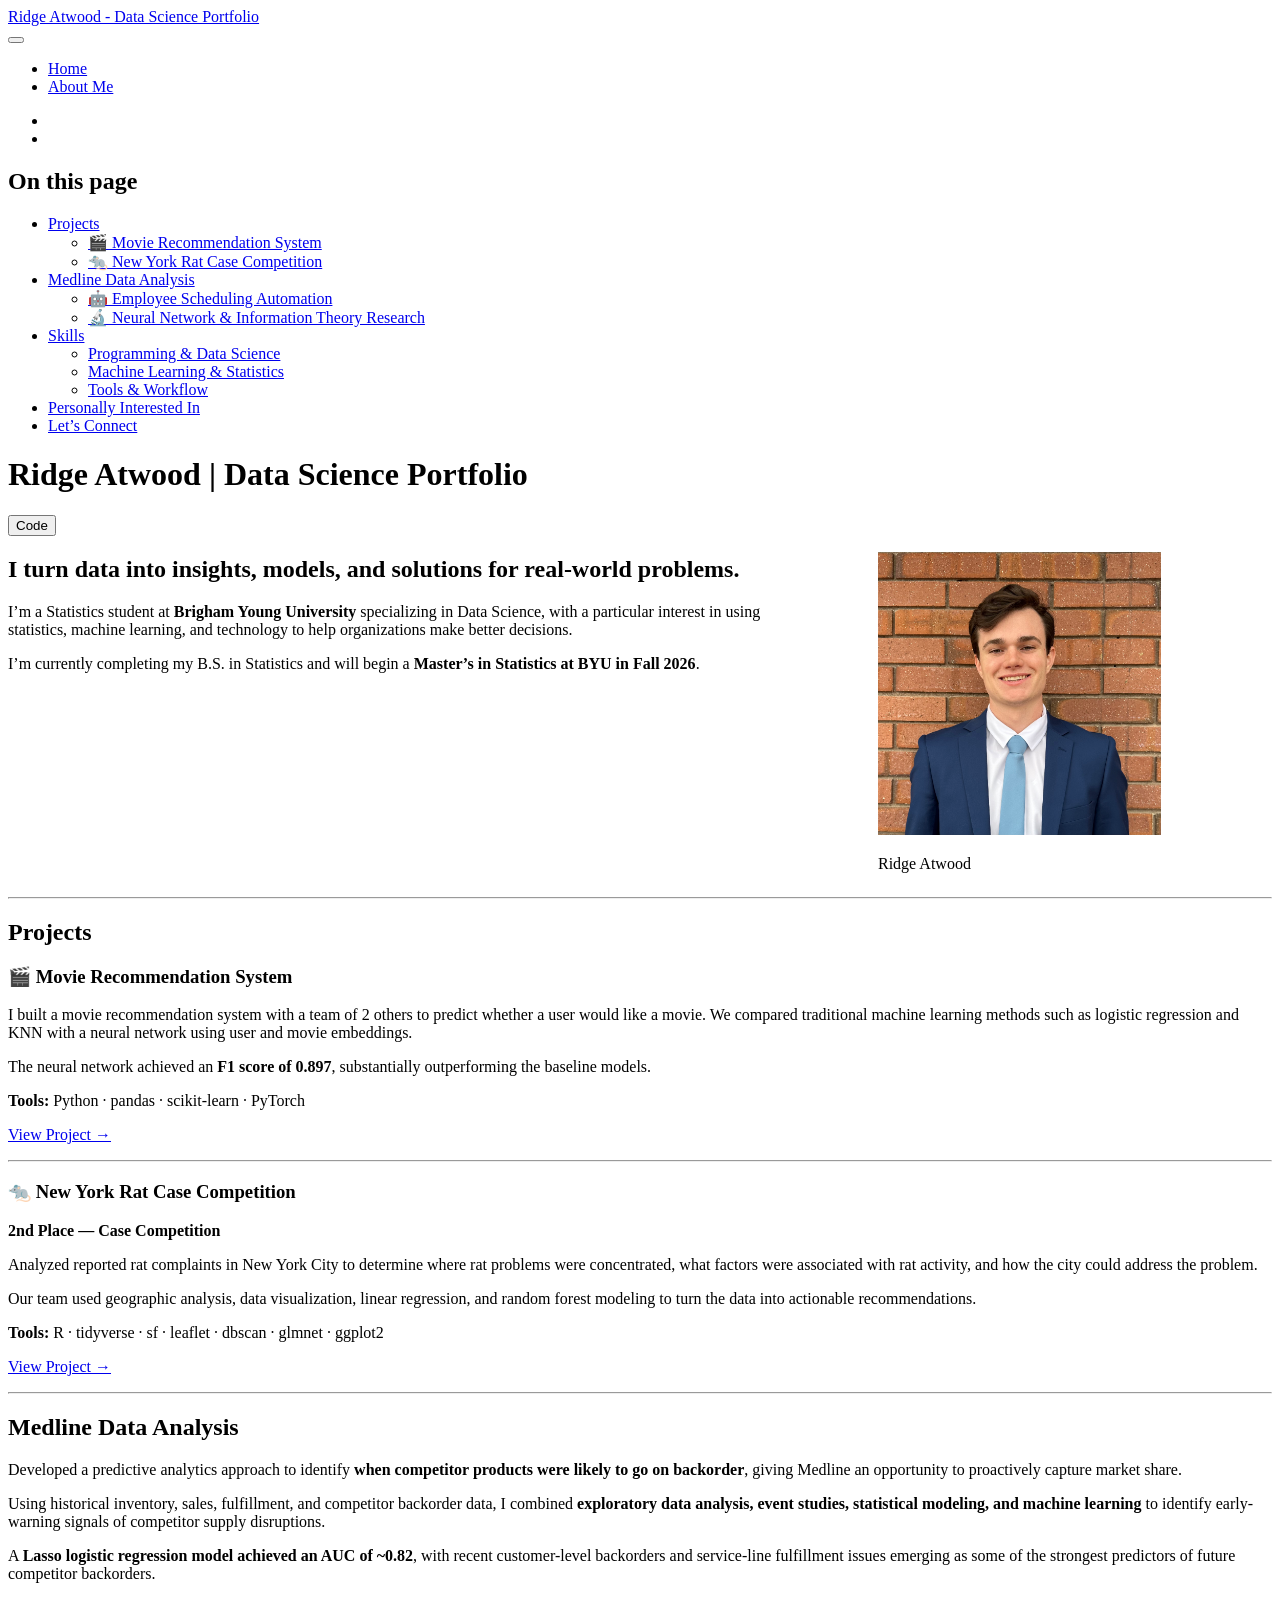
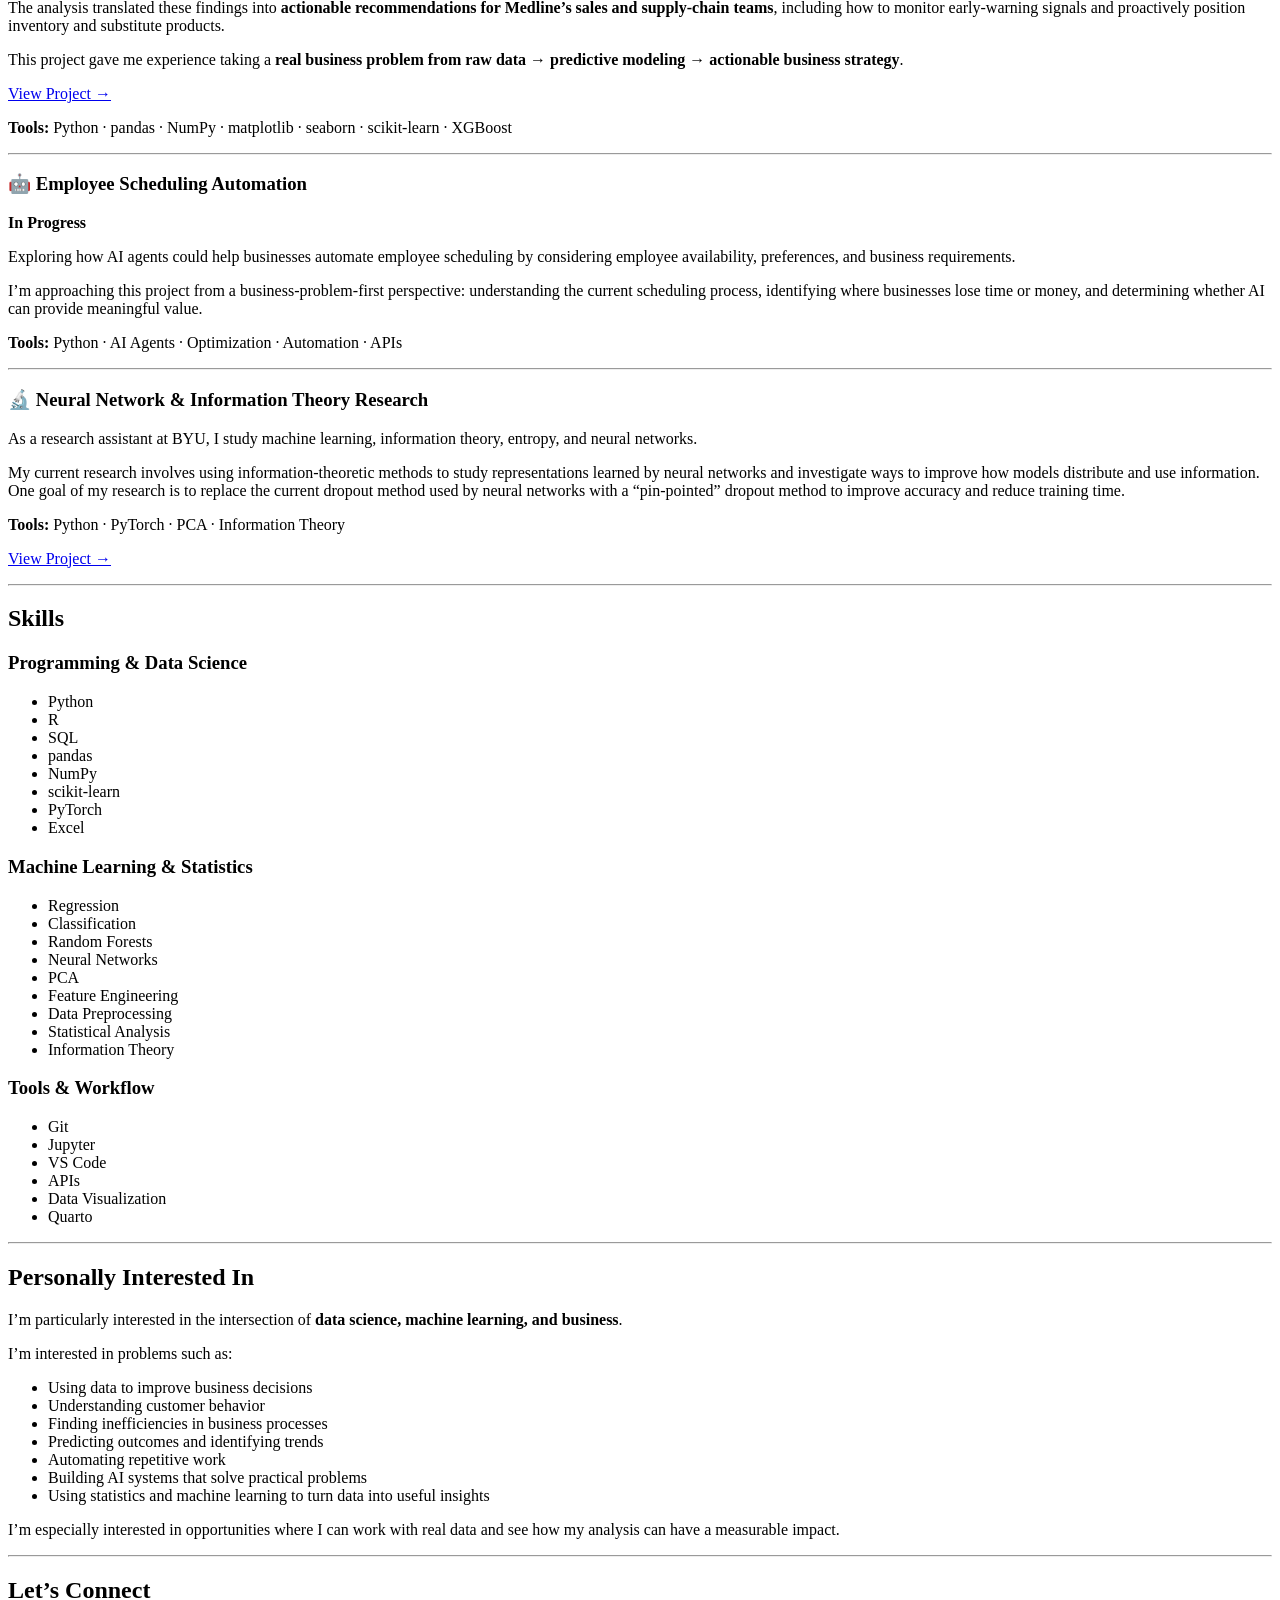
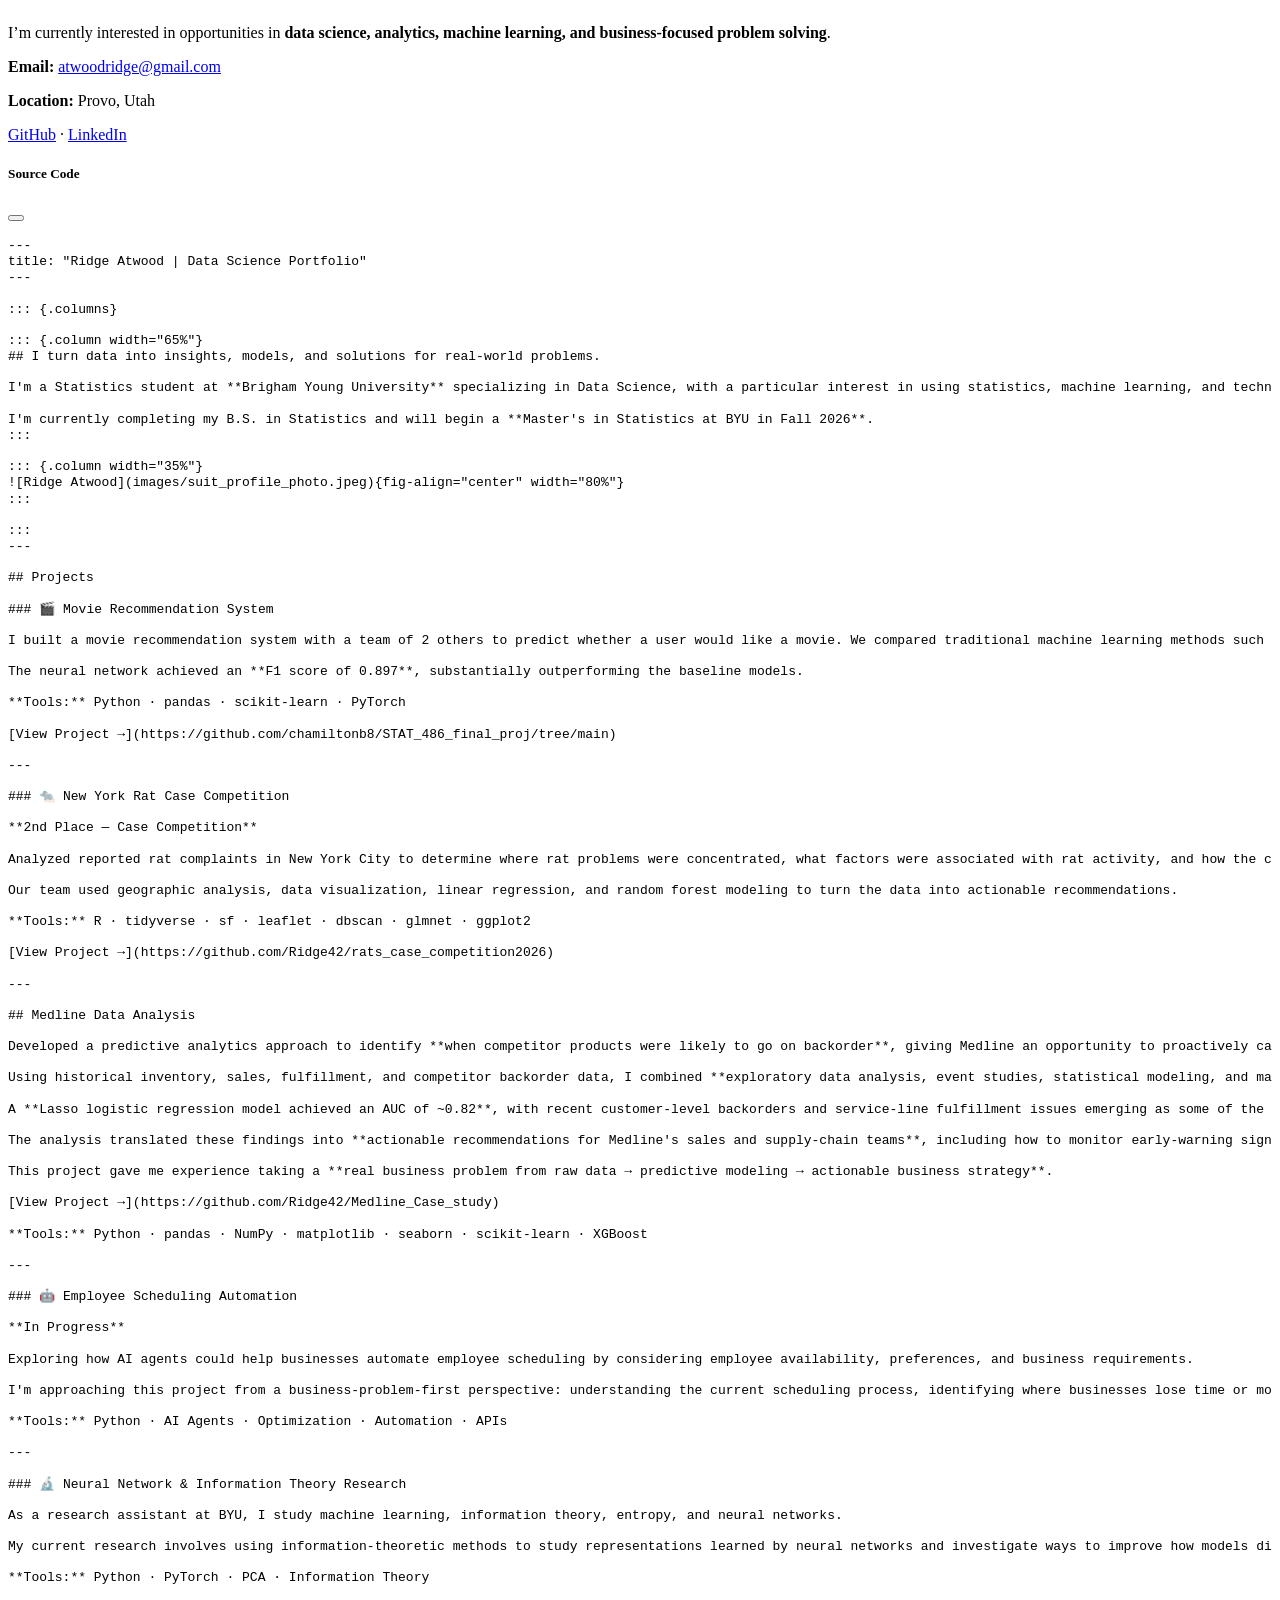
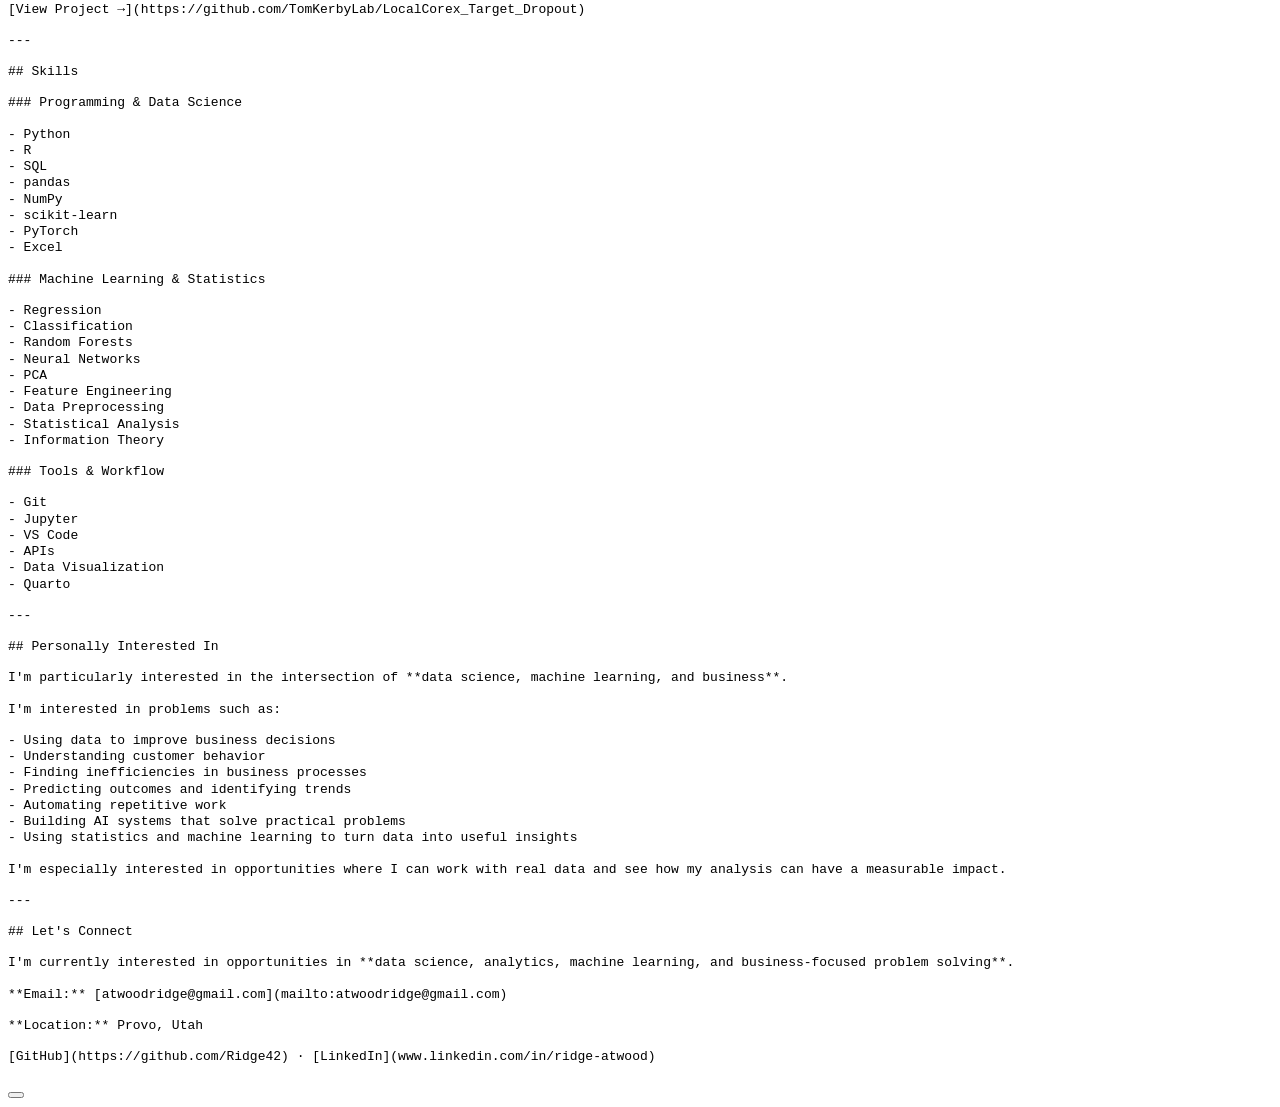
==== commit 01b395f4: "Added projects and changed links" ====
--- a/docs/index.html
+++ b/docs/index.html
@@ -128,20 +128,12 @@
           <div class="collapse navbar-collapse" id="navbarCollapse">
             <ul class="navbar-nav navbar-nav-scroll me-auto">
   <li class="nav-item">
-    <a class="nav-link" href="./about.html"> 
+    <a class="nav-link active" href="./index.html" aria-current="page"> 
 <span class="menu-text">Home</span></a>
   </li>  
   <li class="nav-item">
-    <a class="nav-link active" href="./index.html" aria-current="page"> 
-<span class="menu-text">Projects</span></a>
-  </li>  
-  <li class="nav-item">
-    <a class="nav-link" href="./blog.html"> 
-<span class="menu-text">Blog</span></a>
-  </li>  
-  <li class="nav-item">
-    <a class="nav-link" href="./movie_blog.html"> 
-<span class="menu-text">Data Aquisition</span></a>
+    <a class="nav-link" href="./about.html"> 
+<span class="menu-text">About Me</span></a>
   </li>  
 </ul>
             <ul class="navbar-nav navbar-nav-scroll ms-auto">
@@ -151,7 +143,7 @@
 <span class="menu-text"></span></a>
   </li>  
   <li class="nav-item compact">
-    <a class="nav-link" href="https://linkedin.com/in/your-profile"> <i class="bi bi-linkedin" role="img">
+    <a class="nav-link" href="https://www.linkedin.com/in/ridge-atwood"> <i class="bi bi-linkedin" role="img">
 </i> 
 <span class="menu-text"></span></a>
   </li>  
@@ -175,7 +167,9 @@
   <ul class="collapse">
   <li><a href="#movie-recommendation-system" id="toc-movie-recommendation-system" class="nav-link" data-scroll-target="#movie-recommendation-system">🎬 Movie Recommendation System</a></li>
   <li><a href="#new-york-rat-case-competition" id="toc-new-york-rat-case-competition" class="nav-link" data-scroll-target="#new-york-rat-case-competition">🐀 New York Rat Case Competition</a></li>
-  <li><a href="#medline-data-analysis" id="toc-medline-data-analysis" class="nav-link" data-scroll-target="#medline-data-analysis">📊 Medline Data Analysis</a></li>
+  </ul></li>
+  <li><a href="#medline-data-analysis" id="toc-medline-data-analysis" class="nav-link" data-scroll-target="#medline-data-analysis">Medline Data Analysis</a>
+  <ul class="collapse">
   <li><a href="#employee-scheduling-automation" id="toc-employee-scheduling-automation" class="nav-link" data-scroll-target="#employee-scheduling-automation">🤖 Employee Scheduling Automation</a></li>
   <li><a href="#neural-network-information-theory-research" id="toc-neural-network-information-theory-research" class="nav-link" data-scroll-target="#neural-network-information-theory-research">🔬 Neural Network &amp; Information Theory Research</a></li>
   </ul></li>
@@ -233,9 +227,9 @@
 <h2 class="anchored" data-anchor-id="projects">Projects</h2>
 <section id="movie-recommendation-system" class="level3">
 <h3 class="anchored" data-anchor-id="movie-recommendation-system">🎬 Movie Recommendation System</h3>
-<p>Built a movie recommendation system to predict whether a user would like a movie. I compared traditional machine learning methods such as logistic regression and KNN with a neural network using user and movie embeddings.</p>
+<p>I built a movie recommendation system with a team of 2 others to predict whether a user would like a movie. We compared traditional machine learning methods such as logistic regression and KNN with a neural network using user and movie embeddings.</p>
 <p>The neural network achieved an <strong>F1 score of 0.897</strong>, substantially outperforming the baseline models.</p>
-<p><strong>Tools:</strong> Python · pandas · scikit-learn · PyTorch · Neural Networks</p>
+<p><strong>Tools:</strong> Python · pandas · scikit-learn · PyTorch</p>
 <p><a href="https://github.com/chamiltonb8/STAT_486_final_proj/tree/main">View Project →</a></p>
 <hr>
 </section>
@@ -244,31 +238,35 @@
 <p><strong>2nd Place — Case Competition</strong></p>
 <p>Analyzed reported rat complaints in New York City to determine where rat problems were concentrated, what factors were associated with rat activity, and how the city could address the problem.</p>
 <p>Our team used geographic analysis, data visualization, linear regression, and random forest modeling to turn the data into actionable recommendations.</p>
-<p><a href="https://docs.google.com/presentation/d/1tzXx27ziEVCkIKVPPFrrYlTtKYtOuI91d7MYrJ9xHPo/edit?slide=id.g3d3c87929d0_1_61">View Project →</a></p>
+<p><strong>Tools:</strong> R · tidyverse · sf · leaflet · dbscan · glmnet · ggplot2</p>
+<p><a href="https://github.com/Ridge42/rats_case_competition2026">View Project →</a></p>
 <hr>
 </section>
-<section id="medline-data-analysis" class="level3">
-<h3 class="anchored" data-anchor-id="medline-data-analysis">📊 Medline Data Analysis</h3>
-<p>Analyzed Medline data using statistical and data science techniques to identify patterns and relationships within the data.</p>
-<p>This project gave me experience working through the process of exploring, cleaning, analyzing, and communicating findings from a real dataset.</p>
-<p><a href="#">View Project →</a></p>
+</section>
+<section id="medline-data-analysis" class="level2">
+<h2 class="anchored" data-anchor-id="medline-data-analysis">Medline Data Analysis</h2>
+<p>Developed a predictive analytics approach to identify <strong>when competitor products were likely to go on backorder</strong>, giving Medline an opportunity to proactively capture market share.</p>
+<p>Using historical inventory, sales, fulfillment, and competitor backorder data, I combined <strong>exploratory data analysis, event studies, statistical modeling, and machine learning</strong> to identify early-warning signals of competitor supply disruptions.</p>
+<p>A <strong>Lasso logistic regression model achieved an AUC of ~0.82</strong>, with recent customer-level backorders and service-line fulfillment issues emerging as some of the strongest predictors of future competitor backorders.</p>
+<p>The analysis translated these findings into <strong>actionable recommendations for Medline’s sales and supply-chain teams</strong>, including how to monitor early-warning signals and proactively position inventory and substitute products.</p>
+<p>This project gave me experience taking a <strong>real business problem from raw data → predictive modeling → actionable business strategy</strong>.</p>
+<p><a href="https://github.com/Ridge42/Medline_Case_study">View Project →</a></p>
+<p><strong>Tools:</strong> Python · pandas · NumPy · matplotlib · seaborn · scikit-learn · XGBoost</p>
 <hr>
-</section>
 <section id="employee-scheduling-automation" class="level3">
 <h3 class="anchored" data-anchor-id="employee-scheduling-automation">🤖 Employee Scheduling Automation</h3>
 <p><strong>In Progress</strong></p>
 <p>Exploring how AI agents could help businesses automate employee scheduling by considering employee availability, preferences, and business requirements.</p>
 <p>I’m approaching this project from a business-problem-first perspective: understanding the current scheduling process, identifying where businesses lose time or money, and determining whether AI can provide meaningful value.</p>
 <p><strong>Tools:</strong> Python · AI Agents · Optimization · Automation · APIs</p>
-<p><a href="#">View Project →</a></p>
 <hr>
 </section>
 <section id="neural-network-information-theory-research" class="level3">
 <h3 class="anchored" data-anchor-id="neural-network-information-theory-research">🔬 Neural Network &amp; Information Theory Research</h3>
 <p>As a research assistant at BYU, I study machine learning, information theory, entropy, and neural networks.</p>
-<p>My current research involves using information-theoretic methods to study representations learned by neural networks and investigate ways to improve how models distribute and use information.</p>
+<p>My current research involves using information-theoretic methods to study representations learned by neural networks and investigate ways to improve how models distribute and use information. One goal of my research is to replace the current dropout method used by neural networks with a “pin-pointed” dropout method to improve accuracy and reduce training time.</p>
 <p><strong>Tools:</strong> Python · PyTorch · PCA · Information Theory</p>
-<p><a href="#">View Project →</a></p>
+<p><a href="https://github.com/TomKerbyLab/LocalCorex_Target_Dropout">View Project →</a></p>
 <hr>
 </section>
 </section>
@@ -335,7 +333,7 @@
 <p>I’m currently interested in opportunities in <strong>data science, analytics, machine learning, and business-focused problem solving</strong>.</p>
 <p><strong>Email:</strong> <a href="mailto:atwoodridge@gmail.com">atwoodridge@gmail.com</a></p>
 <p><strong>Location:</strong> Provo, Utah</p>
-<p><a href="#">GitHub</a> · <a href="#">LinkedIn</a></p>
+<p><a href="https://github.com/Ridge42">GitHub</a> · <a href="www.linkedin.com/in/ridge-atwood">LinkedIn</a></p>
 
 
 <!-- -->
@@ -819,11 +817,11 @@
 <span id="cb1-23"><a href="#cb1-23" aria-hidden="true" tabindex="-1"></a></span>
 <span id="cb1-24"><a href="#cb1-24" aria-hidden="true" tabindex="-1"></a><span class="fu">### 🎬 Movie Recommendation System</span></span>
 <span id="cb1-25"><a href="#cb1-25" aria-hidden="true" tabindex="-1"></a></span>
-<span id="cb1-26"><a href="#cb1-26" aria-hidden="true" tabindex="-1"></a>Built a movie recommendation system to predict whether a user would like a movie. I compared traditional machine learning methods such as logistic regression and KNN with a neural network using user and movie embeddings.</span>
+<span id="cb1-26"><a href="#cb1-26" aria-hidden="true" tabindex="-1"></a>I built a movie recommendation system with a team of 2 others to predict whether a user would like a movie. We compared traditional machine learning methods such as logistic regression and KNN with a neural network using user and movie embeddings.</span>
 <span id="cb1-27"><a href="#cb1-27" aria-hidden="true" tabindex="-1"></a></span>
 <span id="cb1-28"><a href="#cb1-28" aria-hidden="true" tabindex="-1"></a>The neural network achieved an **F1 score of 0.897**, substantially outperforming the baseline models.</span>
 <span id="cb1-29"><a href="#cb1-29" aria-hidden="true" tabindex="-1"></a></span>
-<span id="cb1-30"><a href="#cb1-30" aria-hidden="true" tabindex="-1"></a>**Tools:** Python · pandas · scikit-learn · PyTorch · Neural Networks</span>
+<span id="cb1-30"><a href="#cb1-30" aria-hidden="true" tabindex="-1"></a>**Tools:** Python · pandas · scikit-learn · PyTorch</span>
 <span id="cb1-31"><a href="#cb1-31" aria-hidden="true" tabindex="-1"></a></span>
 <span id="cb1-32"><a href="#cb1-32" aria-hidden="true" tabindex="-1"></a><span class="co">[</span><span class="ot">View Project →</span><span class="co">](https://github.com/chamiltonb8/STAT_486_final_proj/tree/main)</span></span>
 <span id="cb1-33"><a href="#cb1-33" aria-hidden="true" tabindex="-1"></a></span>
@@ -837,109 +835,117 @@
 <span id="cb1-41"><a href="#cb1-41" aria-hidden="true" tabindex="-1"></a></span>
 <span id="cb1-42"><a href="#cb1-42" aria-hidden="true" tabindex="-1"></a>Our team used geographic analysis, data visualization, linear regression, and random forest modeling to turn the data into actionable recommendations.</span>
 <span id="cb1-43"><a href="#cb1-43" aria-hidden="true" tabindex="-1"></a></span>
-<span id="cb1-44"><a href="#cb1-44" aria-hidden="true" tabindex="-1"></a><span class="co">[</span><span class="ot">View Project →</span><span class="co">](https://docs.google.com/presentation/d/1tzXx27ziEVCkIKVPPFrrYlTtKYtOuI91d7MYrJ9xHPo/edit?slide=id.g3d3c87929d0_1_61)</span></span>
+<span id="cb1-44"><a href="#cb1-44" aria-hidden="true" tabindex="-1"></a>**Tools:** R · tidyverse · sf · leaflet · dbscan · glmnet · ggplot2</span>
 <span id="cb1-45"><a href="#cb1-45" aria-hidden="true" tabindex="-1"></a></span>
-<span id="cb1-46"><a href="#cb1-46" aria-hidden="true" tabindex="-1"></a>---</span>
+<span id="cb1-46"><a href="#cb1-46" aria-hidden="true" tabindex="-1"></a><span class="co">[</span><span class="ot">View Project →</span><span class="co">](https://github.com/Ridge42/rats_case_competition2026)</span></span>
 <span id="cb1-47"><a href="#cb1-47" aria-hidden="true" tabindex="-1"></a></span>
-<span id="cb1-48"><a href="#cb1-48" aria-hidden="true" tabindex="-1"></a><span class="fu">### 📊 Medline Data Analysis</span></span>
+<span id="cb1-48"><a href="#cb1-48" aria-hidden="true" tabindex="-1"></a>---</span>
 <span id="cb1-49"><a href="#cb1-49" aria-hidden="true" tabindex="-1"></a></span>
-<span id="cb1-50"><a href="#cb1-50" aria-hidden="true" tabindex="-1"></a>Analyzed Medline data using statistical and data science techniques to identify patterns and relationships within the data.</span>
+<span id="cb1-50"><a href="#cb1-50" aria-hidden="true" tabindex="-1"></a><span class="fu">## Medline Data Analysis</span></span>
 <span id="cb1-51"><a href="#cb1-51" aria-hidden="true" tabindex="-1"></a></span>
-<span id="cb1-52"><a href="#cb1-52" aria-hidden="true" tabindex="-1"></a>This project gave me experience working through the process of exploring, cleaning, analyzing, and communicating findings from a real dataset.</span>
+<span id="cb1-52"><a href="#cb1-52" aria-hidden="true" tabindex="-1"></a>Developed a predictive analytics approach to identify **when competitor products were likely to go on backorder**, giving Medline an opportunity to proactively capture market share.</span>
 <span id="cb1-53"><a href="#cb1-53" aria-hidden="true" tabindex="-1"></a></span>
-<span id="cb1-54"><a href="#cb1-54" aria-hidden="true" tabindex="-1"></a><span class="co">[</span><span class="ot">View Project →</span><span class="co">](#)</span></span>
+<span id="cb1-54"><a href="#cb1-54" aria-hidden="true" tabindex="-1"></a>Using historical inventory, sales, fulfillment, and competitor backorder data, I combined **exploratory data analysis, event studies, statistical modeling, and machine learning** to identify early-warning signals of competitor supply disruptions.</span>
 <span id="cb1-55"><a href="#cb1-55" aria-hidden="true" tabindex="-1"></a></span>
-<span id="cb1-56"><a href="#cb1-56" aria-hidden="true" tabindex="-1"></a>---</span>
+<span id="cb1-56"><a href="#cb1-56" aria-hidden="true" tabindex="-1"></a>A **Lasso logistic regression model achieved an AUC of ~0.82**, with recent customer-level backorders and service-line fulfillment issues emerging as some of the strongest predictors of future competitor backorders.</span>
 <span id="cb1-57"><a href="#cb1-57" aria-hidden="true" tabindex="-1"></a></span>
-<span id="cb1-58"><a href="#cb1-58" aria-hidden="true" tabindex="-1"></a><span class="fu">### 🤖 Employee Scheduling Automation</span></span>
+<span id="cb1-58"><a href="#cb1-58" aria-hidden="true" tabindex="-1"></a>The analysis translated these findings into **actionable recommendations for Medline's sales and supply-chain teams**, including how to monitor early-warning signals and proactively position inventory and substitute products.</span>
 <span id="cb1-59"><a href="#cb1-59" aria-hidden="true" tabindex="-1"></a></span>
-<span id="cb1-60"><a href="#cb1-60" aria-hidden="true" tabindex="-1"></a>**In Progress**</span>
+<span id="cb1-60"><a href="#cb1-60" aria-hidden="true" tabindex="-1"></a>This project gave me experience taking a **real business problem from raw data → predictive modeling → actionable business strategy**.</span>
 <span id="cb1-61"><a href="#cb1-61" aria-hidden="true" tabindex="-1"></a></span>
-<span id="cb1-62"><a href="#cb1-62" aria-hidden="true" tabindex="-1"></a>Exploring how AI agents could help businesses automate employee scheduling by considering employee availability, preferences, and business requirements.</span>
+<span id="cb1-62"><a href="#cb1-62" aria-hidden="true" tabindex="-1"></a><span class="co">[</span><span class="ot">View Project →</span><span class="co">](https://github.com/Ridge42/Medline_Case_study)</span></span>
 <span id="cb1-63"><a href="#cb1-63" aria-hidden="true" tabindex="-1"></a></span>
-<span id="cb1-64"><a href="#cb1-64" aria-hidden="true" tabindex="-1"></a>I'm approaching this project from a business-problem-first perspective: understanding the current scheduling process, identifying where businesses lose time or money, and determining whether AI can provide meaningful value.</span>
+<span id="cb1-64"><a href="#cb1-64" aria-hidden="true" tabindex="-1"></a>**Tools:** Python · pandas · NumPy · matplotlib · seaborn · scikit-learn · XGBoost</span>
 <span id="cb1-65"><a href="#cb1-65" aria-hidden="true" tabindex="-1"></a></span>
-<span id="cb1-66"><a href="#cb1-66" aria-hidden="true" tabindex="-1"></a>**Tools:** Python · AI Agents · Optimization · Automation · APIs</span>
+<span id="cb1-66"><a href="#cb1-66" aria-hidden="true" tabindex="-1"></a>---</span>
 <span id="cb1-67"><a href="#cb1-67" aria-hidden="true" tabindex="-1"></a></span>
-<span id="cb1-68"><a href="#cb1-68" aria-hidden="true" tabindex="-1"></a><span class="co">[</span><span class="ot">View Project →</span><span class="co">](#)</span></span>
+<span id="cb1-68"><a href="#cb1-68" aria-hidden="true" tabindex="-1"></a><span class="fu">### 🤖 Employee Scheduling Automation</span></span>
 <span id="cb1-69"><a href="#cb1-69" aria-hidden="true" tabindex="-1"></a></span>
-<span id="cb1-70"><a href="#cb1-70" aria-hidden="true" tabindex="-1"></a>---</span>
+<span id="cb1-70"><a href="#cb1-70" aria-hidden="true" tabindex="-1"></a>**In Progress**</span>
 <span id="cb1-71"><a href="#cb1-71" aria-hidden="true" tabindex="-1"></a></span>
-<span id="cb1-72"><a href="#cb1-72" aria-hidden="true" tabindex="-1"></a><span class="fu">### 🔬 Neural Network &amp; Information Theory Research</span></span>
+<span id="cb1-72"><a href="#cb1-72" aria-hidden="true" tabindex="-1"></a>Exploring how AI agents could help businesses automate employee scheduling by considering employee availability, preferences, and business requirements.</span>
 <span id="cb1-73"><a href="#cb1-73" aria-hidden="true" tabindex="-1"></a></span>
-<span id="cb1-74"><a href="#cb1-74" aria-hidden="true" tabindex="-1"></a>As a research assistant at BYU, I study machine learning, information theory, entropy, and neural networks.</span>
+<span id="cb1-74"><a href="#cb1-74" aria-hidden="true" tabindex="-1"></a>I'm approaching this project from a business-problem-first perspective: understanding the current scheduling process, identifying where businesses lose time or money, and determining whether AI can provide meaningful value.</span>
 <span id="cb1-75"><a href="#cb1-75" aria-hidden="true" tabindex="-1"></a></span>
-<span id="cb1-76"><a href="#cb1-76" aria-hidden="true" tabindex="-1"></a>My current research involves using information-theoretic methods to study representations learned by neural networks and investigate ways to improve how models distribute and use information.</span>
+<span id="cb1-76"><a href="#cb1-76" aria-hidden="true" tabindex="-1"></a>**Tools:** Python · AI Agents · Optimization · Automation · APIs</span>
 <span id="cb1-77"><a href="#cb1-77" aria-hidden="true" tabindex="-1"></a></span>
-<span id="cb1-78"><a href="#cb1-78" aria-hidden="true" tabindex="-1"></a>**Tools:** Python · PyTorch · PCA · Information Theory</span>
+<span id="cb1-78"><a href="#cb1-78" aria-hidden="true" tabindex="-1"></a>---</span>
 <span id="cb1-79"><a href="#cb1-79" aria-hidden="true" tabindex="-1"></a></span>
-<span id="cb1-80"><a href="#cb1-80" aria-hidden="true" tabindex="-1"></a><span class="co">[</span><span class="ot">View Project →</span><span class="co">](#)</span></span>
+<span id="cb1-80"><a href="#cb1-80" aria-hidden="true" tabindex="-1"></a><span class="fu">### 🔬 Neural Network &amp; Information Theory Research</span></span>
 <span id="cb1-81"><a href="#cb1-81" aria-hidden="true" tabindex="-1"></a></span>
-<span id="cb1-82"><a href="#cb1-82" aria-hidden="true" tabindex="-1"></a>---</span>
+<span id="cb1-82"><a href="#cb1-82" aria-hidden="true" tabindex="-1"></a>As a research assistant at BYU, I study machine learning, information theory, entropy, and neural networks.</span>
 <span id="cb1-83"><a href="#cb1-83" aria-hidden="true" tabindex="-1"></a></span>
-<span id="cb1-84"><a href="#cb1-84" aria-hidden="true" tabindex="-1"></a><span class="fu">## Skills</span></span>
+<span id="cb1-84"><a href="#cb1-84" aria-hidden="true" tabindex="-1"></a>My current research involves using information-theoretic methods to study representations learned by neural networks and investigate ways to improve how models distribute and use information. One goal of my research is to replace the current dropout method used by neural networks with a "pin-pointed" dropout method to improve accuracy and reduce training time.</span>
 <span id="cb1-85"><a href="#cb1-85" aria-hidden="true" tabindex="-1"></a></span>
-<span id="cb1-86"><a href="#cb1-86" aria-hidden="true" tabindex="-1"></a><span class="fu">### Programming &amp; Data Science</span></span>
+<span id="cb1-86"><a href="#cb1-86" aria-hidden="true" tabindex="-1"></a>**Tools:** Python · PyTorch · PCA · Information Theory</span>
 <span id="cb1-87"><a href="#cb1-87" aria-hidden="true" tabindex="-1"></a></span>
-<span id="cb1-88"><a href="#cb1-88" aria-hidden="true" tabindex="-1"></a><span class="ss">- </span>Python</span>
-<span id="cb1-89"><a href="#cb1-89" aria-hidden="true" tabindex="-1"></a><span class="ss">- </span>R</span>
-<span id="cb1-90"><a href="#cb1-90" aria-hidden="true" tabindex="-1"></a><span class="ss">- </span>SQL</span>
-<span id="cb1-91"><a href="#cb1-91" aria-hidden="true" tabindex="-1"></a><span class="ss">- </span>pandas</span>
-<span id="cb1-92"><a href="#cb1-92" aria-hidden="true" tabindex="-1"></a><span class="ss">- </span>NumPy</span>
-<span id="cb1-93"><a href="#cb1-93" aria-hidden="true" tabindex="-1"></a><span class="ss">- </span>scikit-learn</span>
-<span id="cb1-94"><a href="#cb1-94" aria-hidden="true" tabindex="-1"></a><span class="ss">- </span>PyTorch</span>
-<span id="cb1-95"><a href="#cb1-95" aria-hidden="true" tabindex="-1"></a><span class="ss">- </span>Excel</span>
-<span id="cb1-96"><a href="#cb1-96" aria-hidden="true" tabindex="-1"></a></span>
-<span id="cb1-97"><a href="#cb1-97" aria-hidden="true" tabindex="-1"></a><span class="fu">### Machine Learning &amp; Statistics</span></span>
-<span id="cb1-98"><a href="#cb1-98" aria-hidden="true" tabindex="-1"></a></span>
-<span id="cb1-99"><a href="#cb1-99" aria-hidden="true" tabindex="-1"></a><span class="ss">- </span>Regression</span>
-<span id="cb1-100"><a href="#cb1-100" aria-hidden="true" tabindex="-1"></a><span class="ss">- </span>Classification</span>
-<span id="cb1-101"><a href="#cb1-101" aria-hidden="true" tabindex="-1"></a><span class="ss">- </span>Random Forests</span>
-<span id="cb1-102"><a href="#cb1-102" aria-hidden="true" tabindex="-1"></a><span class="ss">- </span>Neural Networks</span>
-<span id="cb1-103"><a href="#cb1-103" aria-hidden="true" tabindex="-1"></a><span class="ss">- </span>PCA</span>
-<span id="cb1-104"><a href="#cb1-104" aria-hidden="true" tabindex="-1"></a><span class="ss">- </span>Feature Engineering</span>
-<span id="cb1-105"><a href="#cb1-105" aria-hidden="true" tabindex="-1"></a><span class="ss">- </span>Data Preprocessing</span>
-<span id="cb1-106"><a href="#cb1-106" aria-hidden="true" tabindex="-1"></a><span class="ss">- </span>Statistical Analysis</span>
-<span id="cb1-107"><a href="#cb1-107" aria-hidden="true" tabindex="-1"></a><span class="ss">- </span>Information Theory</span>
-<span id="cb1-108"><a href="#cb1-108" aria-hidden="true" tabindex="-1"></a></span>
-<span id="cb1-109"><a href="#cb1-109" aria-hidden="true" tabindex="-1"></a><span class="fu">### Tools &amp; Workflow</span></span>
-<span id="cb1-110"><a href="#cb1-110" aria-hidden="true" tabindex="-1"></a></span>
-<span id="cb1-111"><a href="#cb1-111" aria-hidden="true" tabindex="-1"></a><span class="ss">- </span>Git</span>
-<span id="cb1-112"><a href="#cb1-112" aria-hidden="true" tabindex="-1"></a><span class="ss">- </span>Jupyter</span>
-<span id="cb1-113"><a href="#cb1-113" aria-hidden="true" tabindex="-1"></a><span class="ss">- </span>VS Code</span>
-<span id="cb1-114"><a href="#cb1-114" aria-hidden="true" tabindex="-1"></a><span class="ss">- </span>APIs</span>
-<span id="cb1-115"><a href="#cb1-115" aria-hidden="true" tabindex="-1"></a><span class="ss">- </span>Data Visualization</span>
-<span id="cb1-116"><a href="#cb1-116" aria-hidden="true" tabindex="-1"></a><span class="ss">- </span>Quarto</span>
-<span id="cb1-117"><a href="#cb1-117" aria-hidden="true" tabindex="-1"></a></span>
-<span id="cb1-118"><a href="#cb1-118" aria-hidden="true" tabindex="-1"></a>---</span>
-<span id="cb1-119"><a href="#cb1-119" aria-hidden="true" tabindex="-1"></a></span>
-<span id="cb1-120"><a href="#cb1-120" aria-hidden="true" tabindex="-1"></a><span class="fu">## Personally Interested In</span></span>
-<span id="cb1-121"><a href="#cb1-121" aria-hidden="true" tabindex="-1"></a></span>
-<span id="cb1-122"><a href="#cb1-122" aria-hidden="true" tabindex="-1"></a>I'm particularly interested in the intersection of **data science, machine learning, and business**.</span>
-<span id="cb1-123"><a href="#cb1-123" aria-hidden="true" tabindex="-1"></a></span>
-<span id="cb1-124"><a href="#cb1-124" aria-hidden="true" tabindex="-1"></a>I'm interested in problems such as:</span>
+<span id="cb1-88"><a href="#cb1-88" aria-hidden="true" tabindex="-1"></a><span class="co">[</span><span class="ot">View Project →</span><span class="co">](https://github.com/TomKerbyLab/LocalCorex_Target_Dropout)</span></span>
+<span id="cb1-89"><a href="#cb1-89" aria-hidden="true" tabindex="-1"></a></span>
+<span id="cb1-90"><a href="#cb1-90" aria-hidden="true" tabindex="-1"></a>---</span>
+<span id="cb1-91"><a href="#cb1-91" aria-hidden="true" tabindex="-1"></a></span>
+<span id="cb1-92"><a href="#cb1-92" aria-hidden="true" tabindex="-1"></a><span class="fu">## Skills</span></span>
+<span id="cb1-93"><a href="#cb1-93" aria-hidden="true" tabindex="-1"></a></span>
+<span id="cb1-94"><a href="#cb1-94" aria-hidden="true" tabindex="-1"></a><span class="fu">### Programming &amp; Data Science</span></span>
+<span id="cb1-95"><a href="#cb1-95" aria-hidden="true" tabindex="-1"></a></span>
+<span id="cb1-96"><a href="#cb1-96" aria-hidden="true" tabindex="-1"></a><span class="ss">- </span>Python</span>
+<span id="cb1-97"><a href="#cb1-97" aria-hidden="true" tabindex="-1"></a><span class="ss">- </span>R</span>
+<span id="cb1-98"><a href="#cb1-98" aria-hidden="true" tabindex="-1"></a><span class="ss">- </span>SQL</span>
+<span id="cb1-99"><a href="#cb1-99" aria-hidden="true" tabindex="-1"></a><span class="ss">- </span>pandas</span>
+<span id="cb1-100"><a href="#cb1-100" aria-hidden="true" tabindex="-1"></a><span class="ss">- </span>NumPy</span>
+<span id="cb1-101"><a href="#cb1-101" aria-hidden="true" tabindex="-1"></a><span class="ss">- </span>scikit-learn</span>
+<span id="cb1-102"><a href="#cb1-102" aria-hidden="true" tabindex="-1"></a><span class="ss">- </span>PyTorch</span>
+<span id="cb1-103"><a href="#cb1-103" aria-hidden="true" tabindex="-1"></a><span class="ss">- </span>Excel</span>
+<span id="cb1-104"><a href="#cb1-104" aria-hidden="true" tabindex="-1"></a></span>
+<span id="cb1-105"><a href="#cb1-105" aria-hidden="true" tabindex="-1"></a><span class="fu">### Machine Learning &amp; Statistics</span></span>
+<span id="cb1-106"><a href="#cb1-106" aria-hidden="true" tabindex="-1"></a></span>
+<span id="cb1-107"><a href="#cb1-107" aria-hidden="true" tabindex="-1"></a><span class="ss">- </span>Regression</span>
+<span id="cb1-108"><a href="#cb1-108" aria-hidden="true" tabindex="-1"></a><span class="ss">- </span>Classification</span>
+<span id="cb1-109"><a href="#cb1-109" aria-hidden="true" tabindex="-1"></a><span class="ss">- </span>Random Forests</span>
+<span id="cb1-110"><a href="#cb1-110" aria-hidden="true" tabindex="-1"></a><span class="ss">- </span>Neural Networks</span>
+<span id="cb1-111"><a href="#cb1-111" aria-hidden="true" tabindex="-1"></a><span class="ss">- </span>PCA</span>
+<span id="cb1-112"><a href="#cb1-112" aria-hidden="true" tabindex="-1"></a><span class="ss">- </span>Feature Engineering</span>
+<span id="cb1-113"><a href="#cb1-113" aria-hidden="true" tabindex="-1"></a><span class="ss">- </span>Data Preprocessing</span>
+<span id="cb1-114"><a href="#cb1-114" aria-hidden="true" tabindex="-1"></a><span class="ss">- </span>Statistical Analysis</span>
+<span id="cb1-115"><a href="#cb1-115" aria-hidden="true" tabindex="-1"></a><span class="ss">- </span>Information Theory</span>
+<span id="cb1-116"><a href="#cb1-116" aria-hidden="true" tabindex="-1"></a></span>
+<span id="cb1-117"><a href="#cb1-117" aria-hidden="true" tabindex="-1"></a><span class="fu">### Tools &amp; Workflow</span></span>
+<span id="cb1-118"><a href="#cb1-118" aria-hidden="true" tabindex="-1"></a></span>
+<span id="cb1-119"><a href="#cb1-119" aria-hidden="true" tabindex="-1"></a><span class="ss">- </span>Git</span>
+<span id="cb1-120"><a href="#cb1-120" aria-hidden="true" tabindex="-1"></a><span class="ss">- </span>Jupyter</span>
+<span id="cb1-121"><a href="#cb1-121" aria-hidden="true" tabindex="-1"></a><span class="ss">- </span>VS Code</span>
+<span id="cb1-122"><a href="#cb1-122" aria-hidden="true" tabindex="-1"></a><span class="ss">- </span>APIs</span>
+<span id="cb1-123"><a href="#cb1-123" aria-hidden="true" tabindex="-1"></a><span class="ss">- </span>Data Visualization</span>
+<span id="cb1-124"><a href="#cb1-124" aria-hidden="true" tabindex="-1"></a><span class="ss">- </span>Quarto</span>
 <span id="cb1-125"><a href="#cb1-125" aria-hidden="true" tabindex="-1"></a></span>
-<span id="cb1-126"><a href="#cb1-126" aria-hidden="true" tabindex="-1"></a><span class="ss">- </span>Using data to improve business decisions</span>
-<span id="cb1-127"><a href="#cb1-127" aria-hidden="true" tabindex="-1"></a><span class="ss">- </span>Understanding customer behavior</span>
-<span id="cb1-128"><a href="#cb1-128" aria-hidden="true" tabindex="-1"></a><span class="ss">- </span>Finding inefficiencies in business processes</span>
-<span id="cb1-129"><a href="#cb1-129" aria-hidden="true" tabindex="-1"></a><span class="ss">- </span>Predicting outcomes and identifying trends</span>
-<span id="cb1-130"><a href="#cb1-130" aria-hidden="true" tabindex="-1"></a><span class="ss">- </span>Automating repetitive work</span>
-<span id="cb1-131"><a href="#cb1-131" aria-hidden="true" tabindex="-1"></a><span class="ss">- </span>Building AI systems that solve practical problems</span>
-<span id="cb1-132"><a href="#cb1-132" aria-hidden="true" tabindex="-1"></a><span class="ss">- </span>Using statistics and machine learning to turn data into useful insights</span>
+<span id="cb1-126"><a href="#cb1-126" aria-hidden="true" tabindex="-1"></a>---</span>
+<span id="cb1-127"><a href="#cb1-127" aria-hidden="true" tabindex="-1"></a></span>
+<span id="cb1-128"><a href="#cb1-128" aria-hidden="true" tabindex="-1"></a><span class="fu">## Personally Interested In</span></span>
+<span id="cb1-129"><a href="#cb1-129" aria-hidden="true" tabindex="-1"></a></span>
+<span id="cb1-130"><a href="#cb1-130" aria-hidden="true" tabindex="-1"></a>I'm particularly interested in the intersection of **data science, machine learning, and business**.</span>
+<span id="cb1-131"><a href="#cb1-131" aria-hidden="true" tabindex="-1"></a></span>
+<span id="cb1-132"><a href="#cb1-132" aria-hidden="true" tabindex="-1"></a>I'm interested in problems such as:</span>
 <span id="cb1-133"><a href="#cb1-133" aria-hidden="true" tabindex="-1"></a></span>
-<span id="cb1-134"><a href="#cb1-134" aria-hidden="true" tabindex="-1"></a>I'm especially interested in opportunities where I can work with real data and see how my analysis can have a measurable impact.</span>
-<span id="cb1-135"><a href="#cb1-135" aria-hidden="true" tabindex="-1"></a></span>
-<span id="cb1-136"><a href="#cb1-136" aria-hidden="true" tabindex="-1"></a>---</span>
-<span id="cb1-137"><a href="#cb1-137" aria-hidden="true" tabindex="-1"></a></span>
-<span id="cb1-138"><a href="#cb1-138" aria-hidden="true" tabindex="-1"></a><span class="fu">## Let's Connect</span></span>
-<span id="cb1-139"><a href="#cb1-139" aria-hidden="true" tabindex="-1"></a></span>
-<span id="cb1-140"><a href="#cb1-140" aria-hidden="true" tabindex="-1"></a>I'm currently interested in opportunities in **data science, analytics, machine learning, and business-focused problem solving**.</span>
+<span id="cb1-134"><a href="#cb1-134" aria-hidden="true" tabindex="-1"></a><span class="ss">- </span>Using data to improve business decisions</span>
+<span id="cb1-135"><a href="#cb1-135" aria-hidden="true" tabindex="-1"></a><span class="ss">- </span>Understanding customer behavior</span>
+<span id="cb1-136"><a href="#cb1-136" aria-hidden="true" tabindex="-1"></a><span class="ss">- </span>Finding inefficiencies in business processes</span>
+<span id="cb1-137"><a href="#cb1-137" aria-hidden="true" tabindex="-1"></a><span class="ss">- </span>Predicting outcomes and identifying trends</span>
+<span id="cb1-138"><a href="#cb1-138" aria-hidden="true" tabindex="-1"></a><span class="ss">- </span>Automating repetitive work</span>
+<span id="cb1-139"><a href="#cb1-139" aria-hidden="true" tabindex="-1"></a><span class="ss">- </span>Building AI systems that solve practical problems</span>
+<span id="cb1-140"><a href="#cb1-140" aria-hidden="true" tabindex="-1"></a><span class="ss">- </span>Using statistics and machine learning to turn data into useful insights</span>
 <span id="cb1-141"><a href="#cb1-141" aria-hidden="true" tabindex="-1"></a></span>
-<span id="cb1-142"><a href="#cb1-142" aria-hidden="true" tabindex="-1"></a>**Email:** <span class="co">[</span><span class="ot">atwoodridge@gmail.com</span><span class="co">](mailto:atwoodridge@gmail.com)</span></span>
+<span id="cb1-142"><a href="#cb1-142" aria-hidden="true" tabindex="-1"></a>I'm especially interested in opportunities where I can work with real data and see how my analysis can have a measurable impact.</span>
 <span id="cb1-143"><a href="#cb1-143" aria-hidden="true" tabindex="-1"></a></span>
-<span id="cb1-144"><a href="#cb1-144" aria-hidden="true" tabindex="-1"></a>**Location:** Provo, Utah</span>
+<span id="cb1-144"><a href="#cb1-144" aria-hidden="true" tabindex="-1"></a>---</span>
 <span id="cb1-145"><a href="#cb1-145" aria-hidden="true" tabindex="-1"></a></span>
-<span id="cb1-146"><a href="#cb1-146" aria-hidden="true" tabindex="-1"></a><span class="co">[</span><span class="ot">GitHub</span><span class="co">](#)</span> · <span class="co">[</span><span class="ot">LinkedIn</span><span class="co">](#)</span></span></code></pre></div><button title="Copy to Clipboard" class="code-copy-button" data-in-quarto-modal=""><i class="bi"></i></button></div>
+<span id="cb1-146"><a href="#cb1-146" aria-hidden="true" tabindex="-1"></a><span class="fu">## Let's Connect</span></span>
+<span id="cb1-147"><a href="#cb1-147" aria-hidden="true" tabindex="-1"></a></span>
+<span id="cb1-148"><a href="#cb1-148" aria-hidden="true" tabindex="-1"></a>I'm currently interested in opportunities in **data science, analytics, machine learning, and business-focused problem solving**.</span>
+<span id="cb1-149"><a href="#cb1-149" aria-hidden="true" tabindex="-1"></a></span>
+<span id="cb1-150"><a href="#cb1-150" aria-hidden="true" tabindex="-1"></a>**Email:** <span class="co">[</span><span class="ot">atwoodridge@gmail.com</span><span class="co">](mailto:atwoodridge@gmail.com)</span></span>
+<span id="cb1-151"><a href="#cb1-151" aria-hidden="true" tabindex="-1"></a></span>
+<span id="cb1-152"><a href="#cb1-152" aria-hidden="true" tabindex="-1"></a>**Location:** Provo, Utah</span>
+<span id="cb1-153"><a href="#cb1-153" aria-hidden="true" tabindex="-1"></a></span>
+<span id="cb1-154"><a href="#cb1-154" aria-hidden="true" tabindex="-1"></a><span class="co">[</span><span class="ot">GitHub</span><span class="co">](https://github.com/Ridge42)</span> · <span class="co">[</span><span class="ot">LinkedIn</span><span class="co">](www.linkedin.com/in/ridge-atwood)</span></span></code></pre></div><button title="Copy to Clipboard" class="code-copy-button" data-in-quarto-modal=""><i class="bi"></i></button></div>
 </div></div></div></div></div>
 </div> <!-- /content -->
 
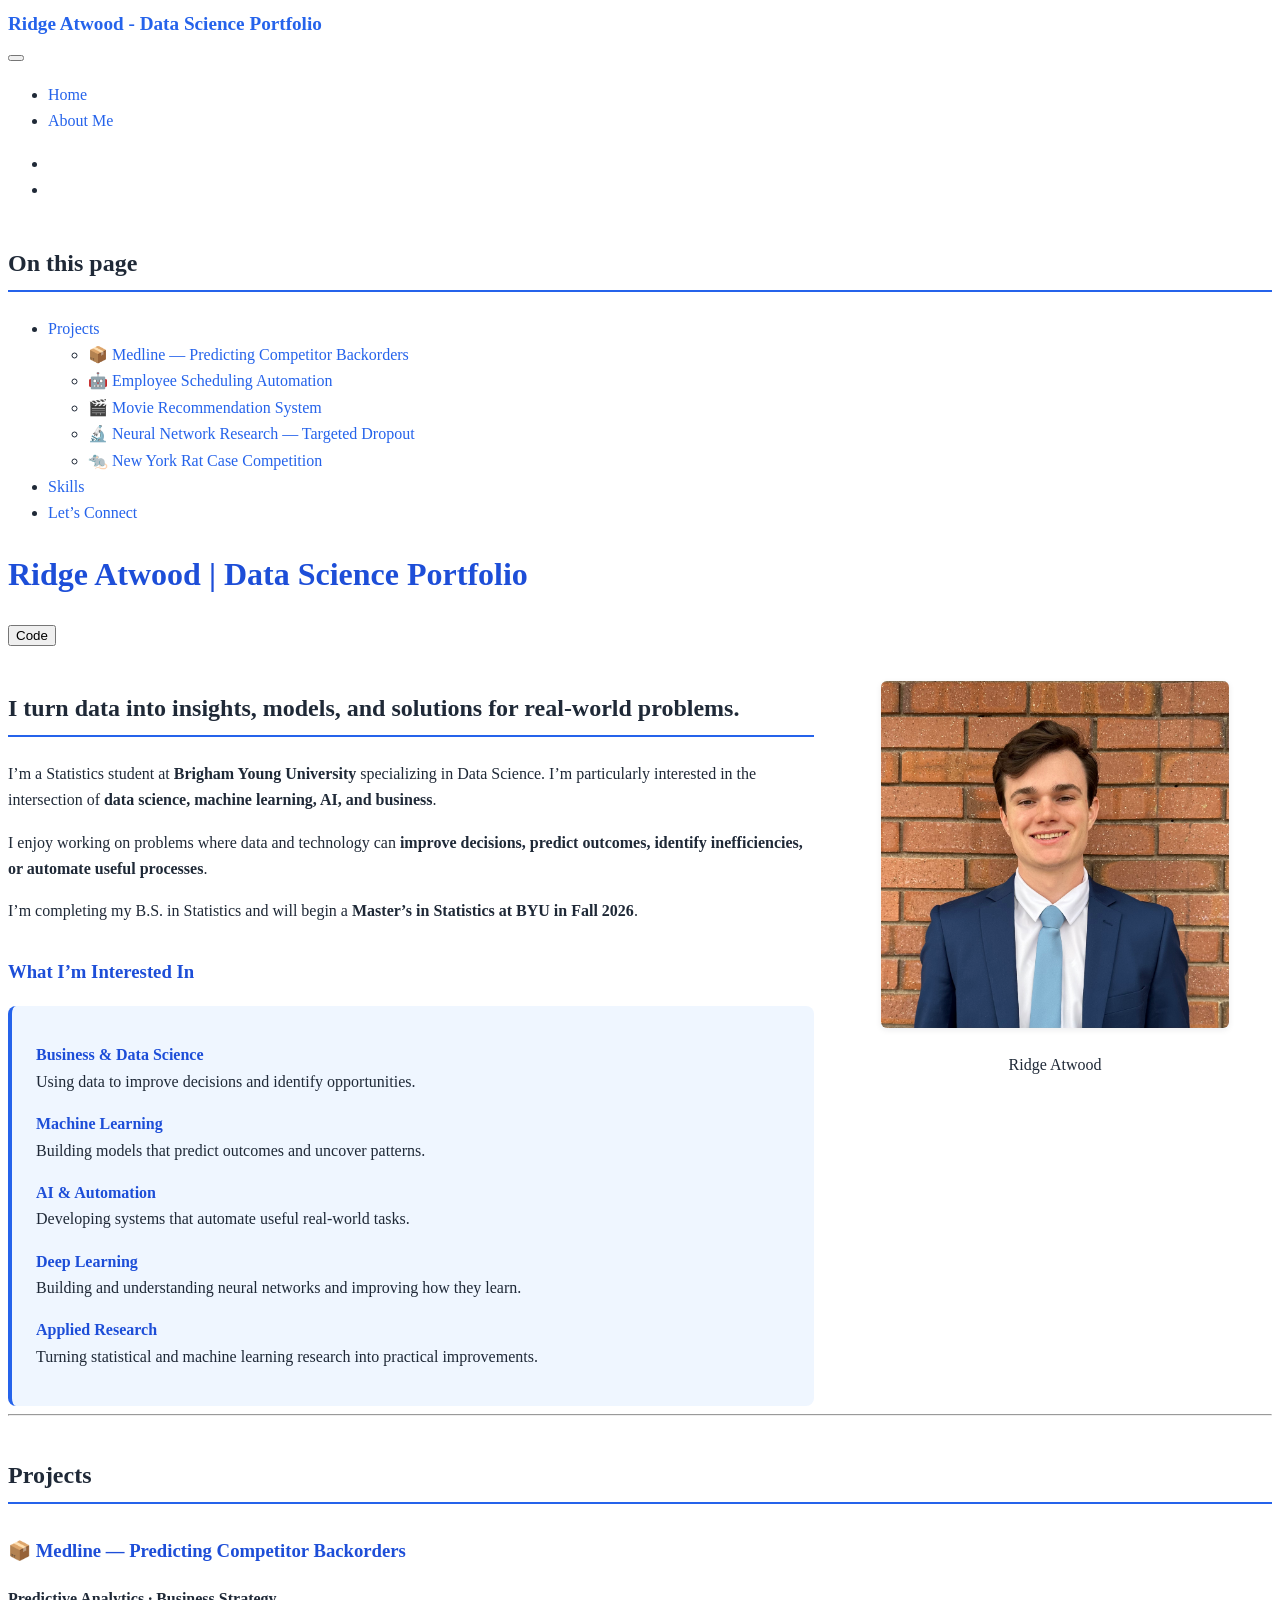
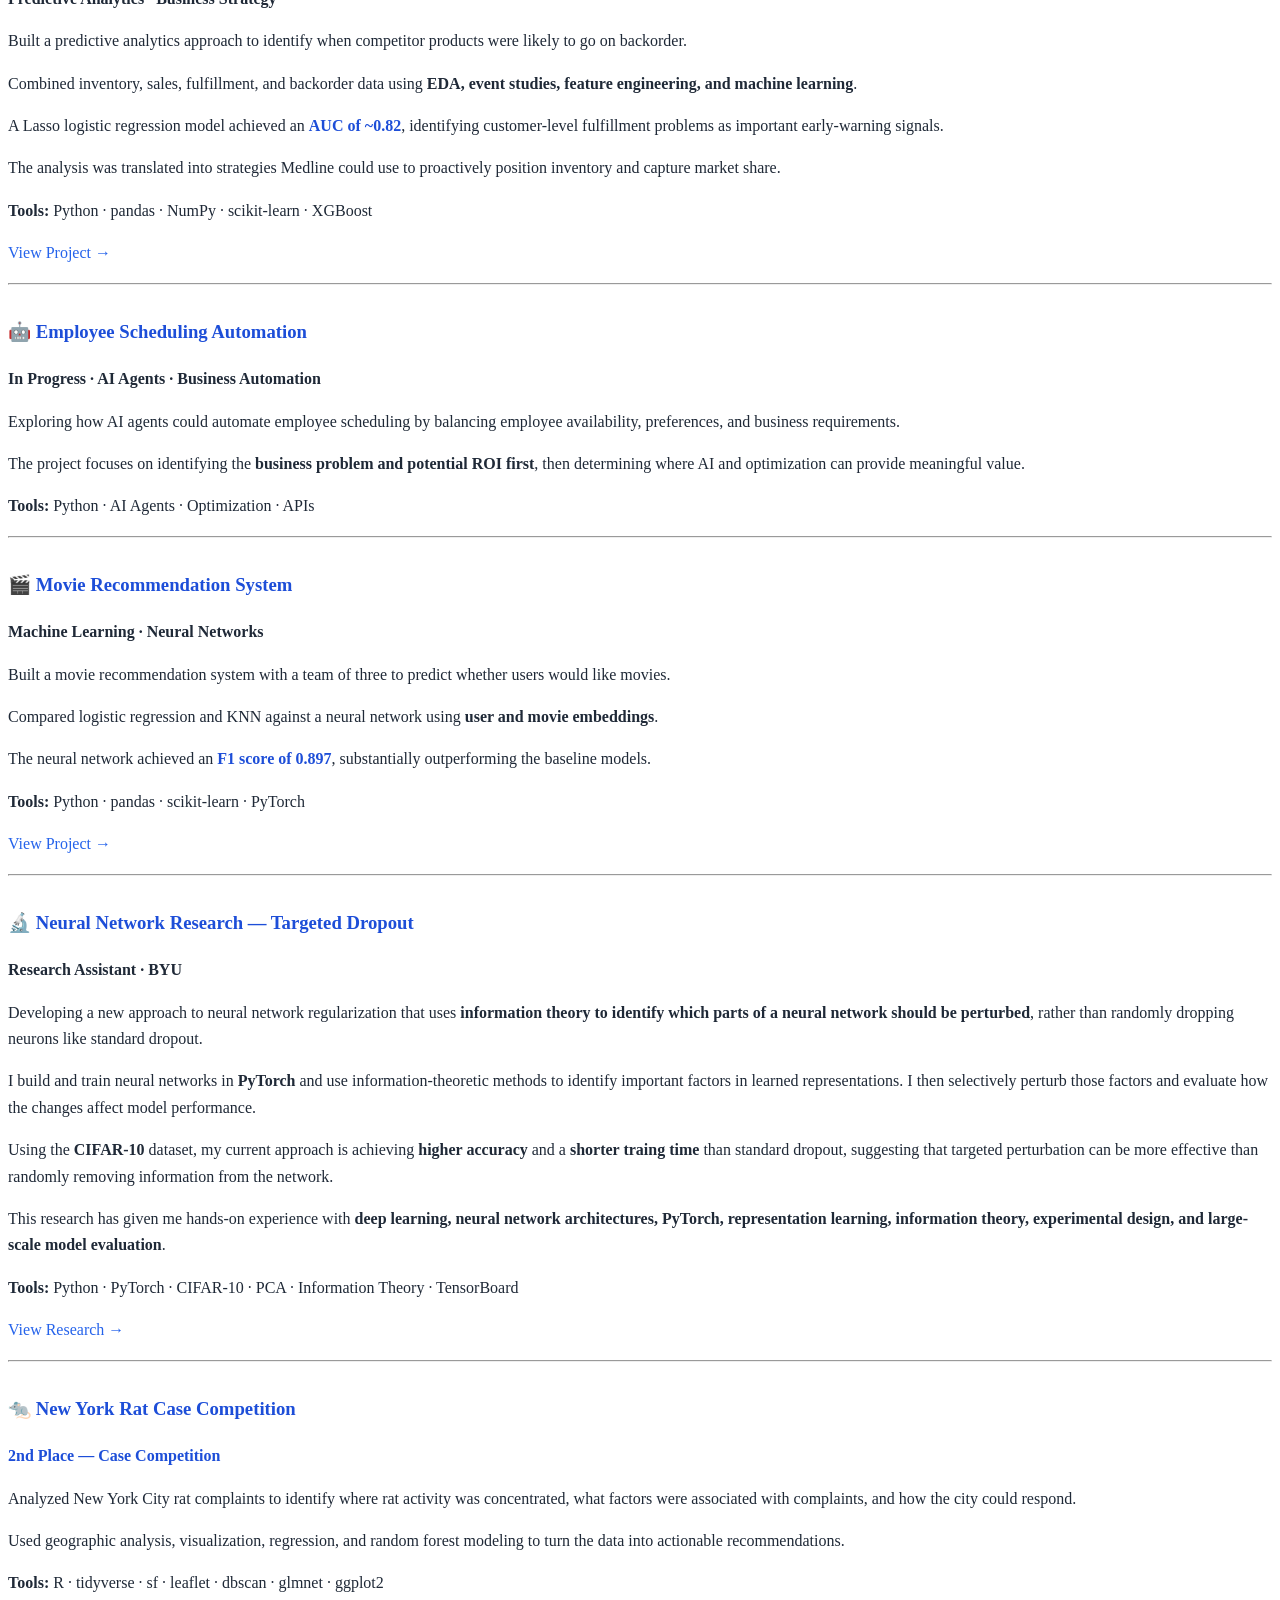
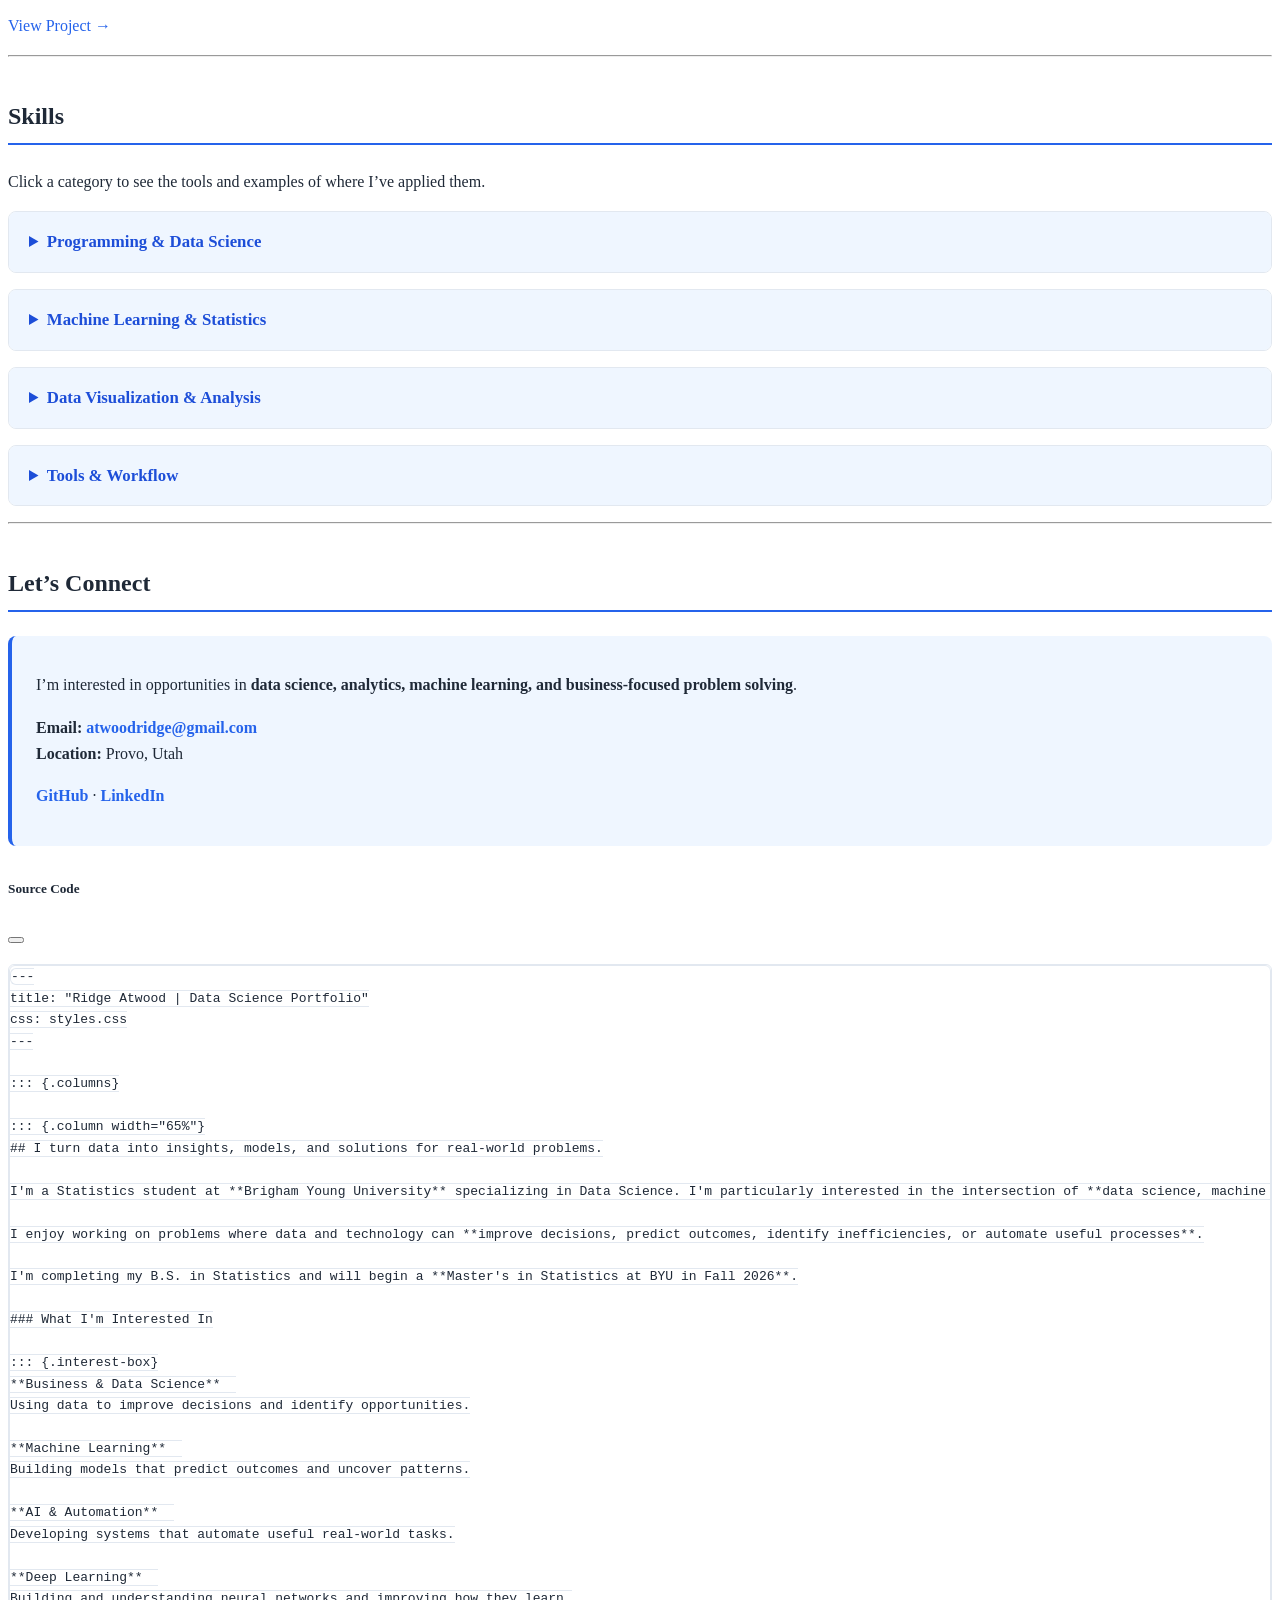
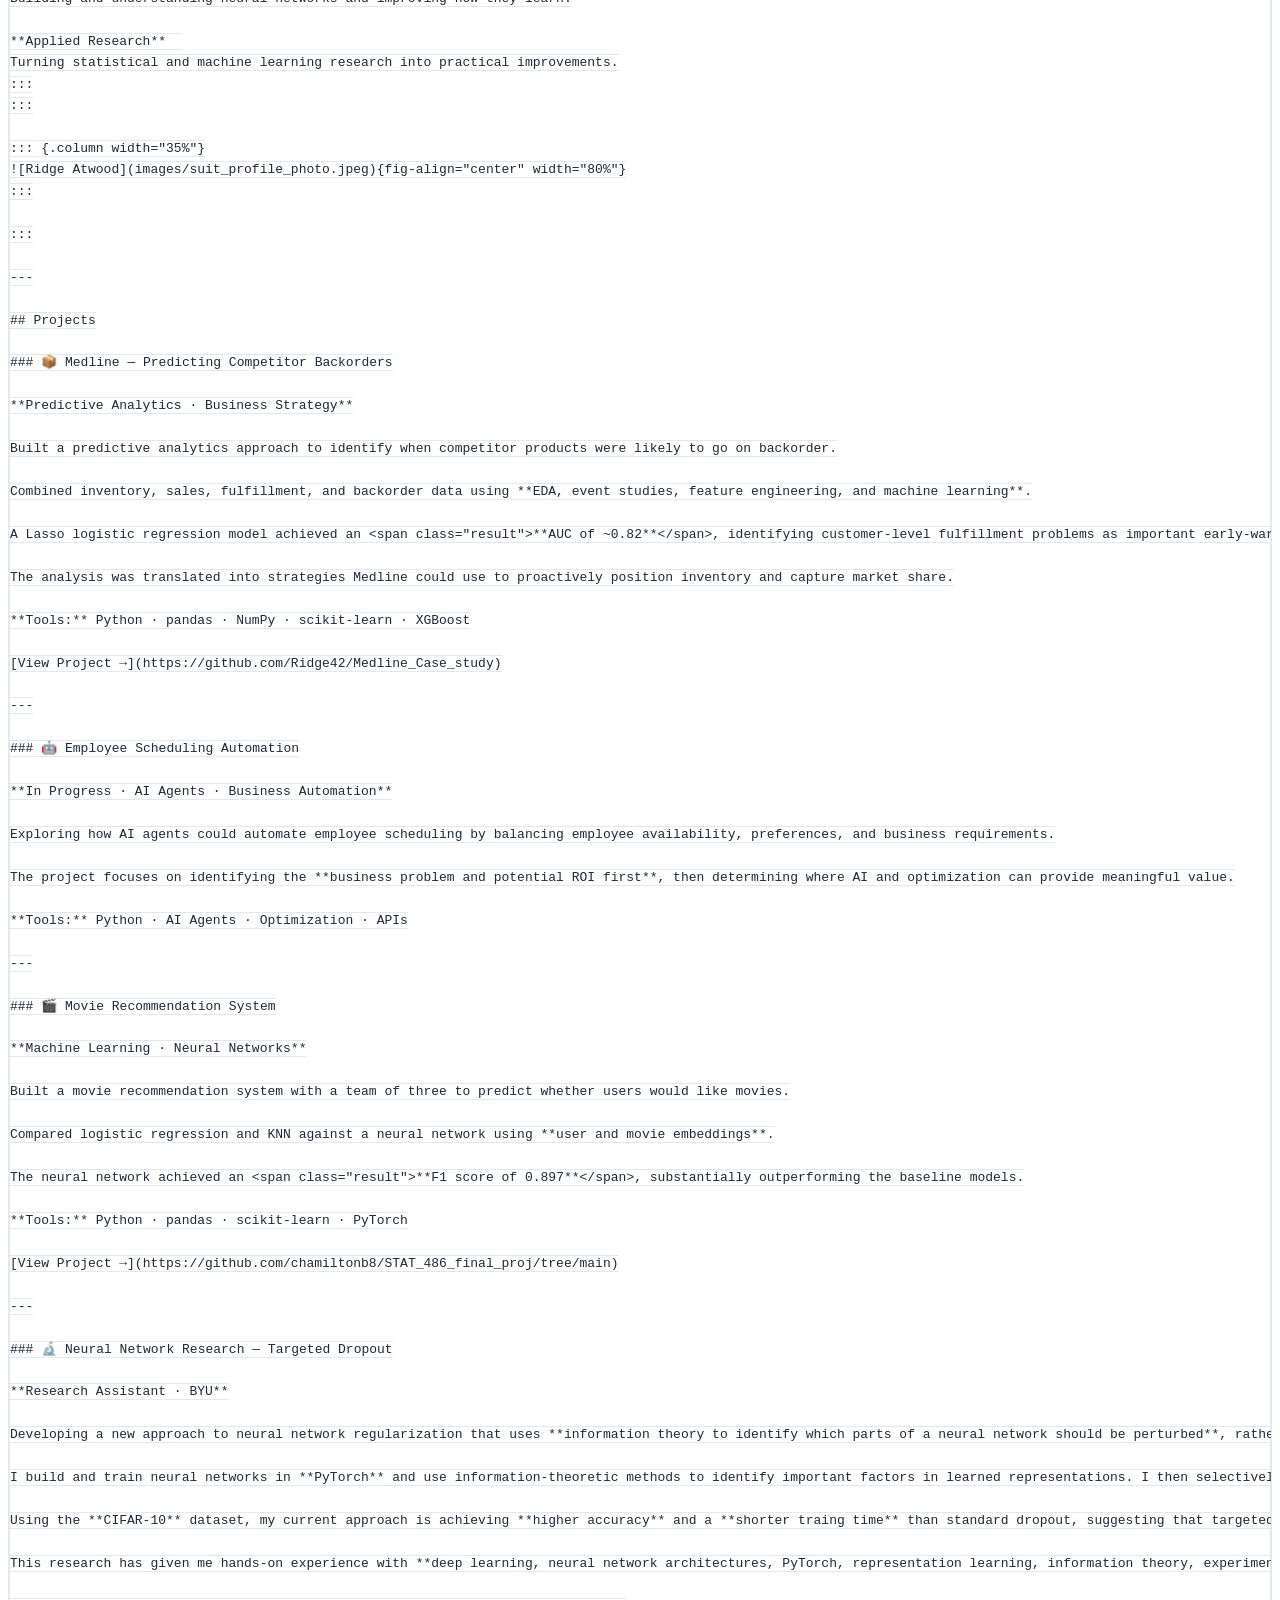
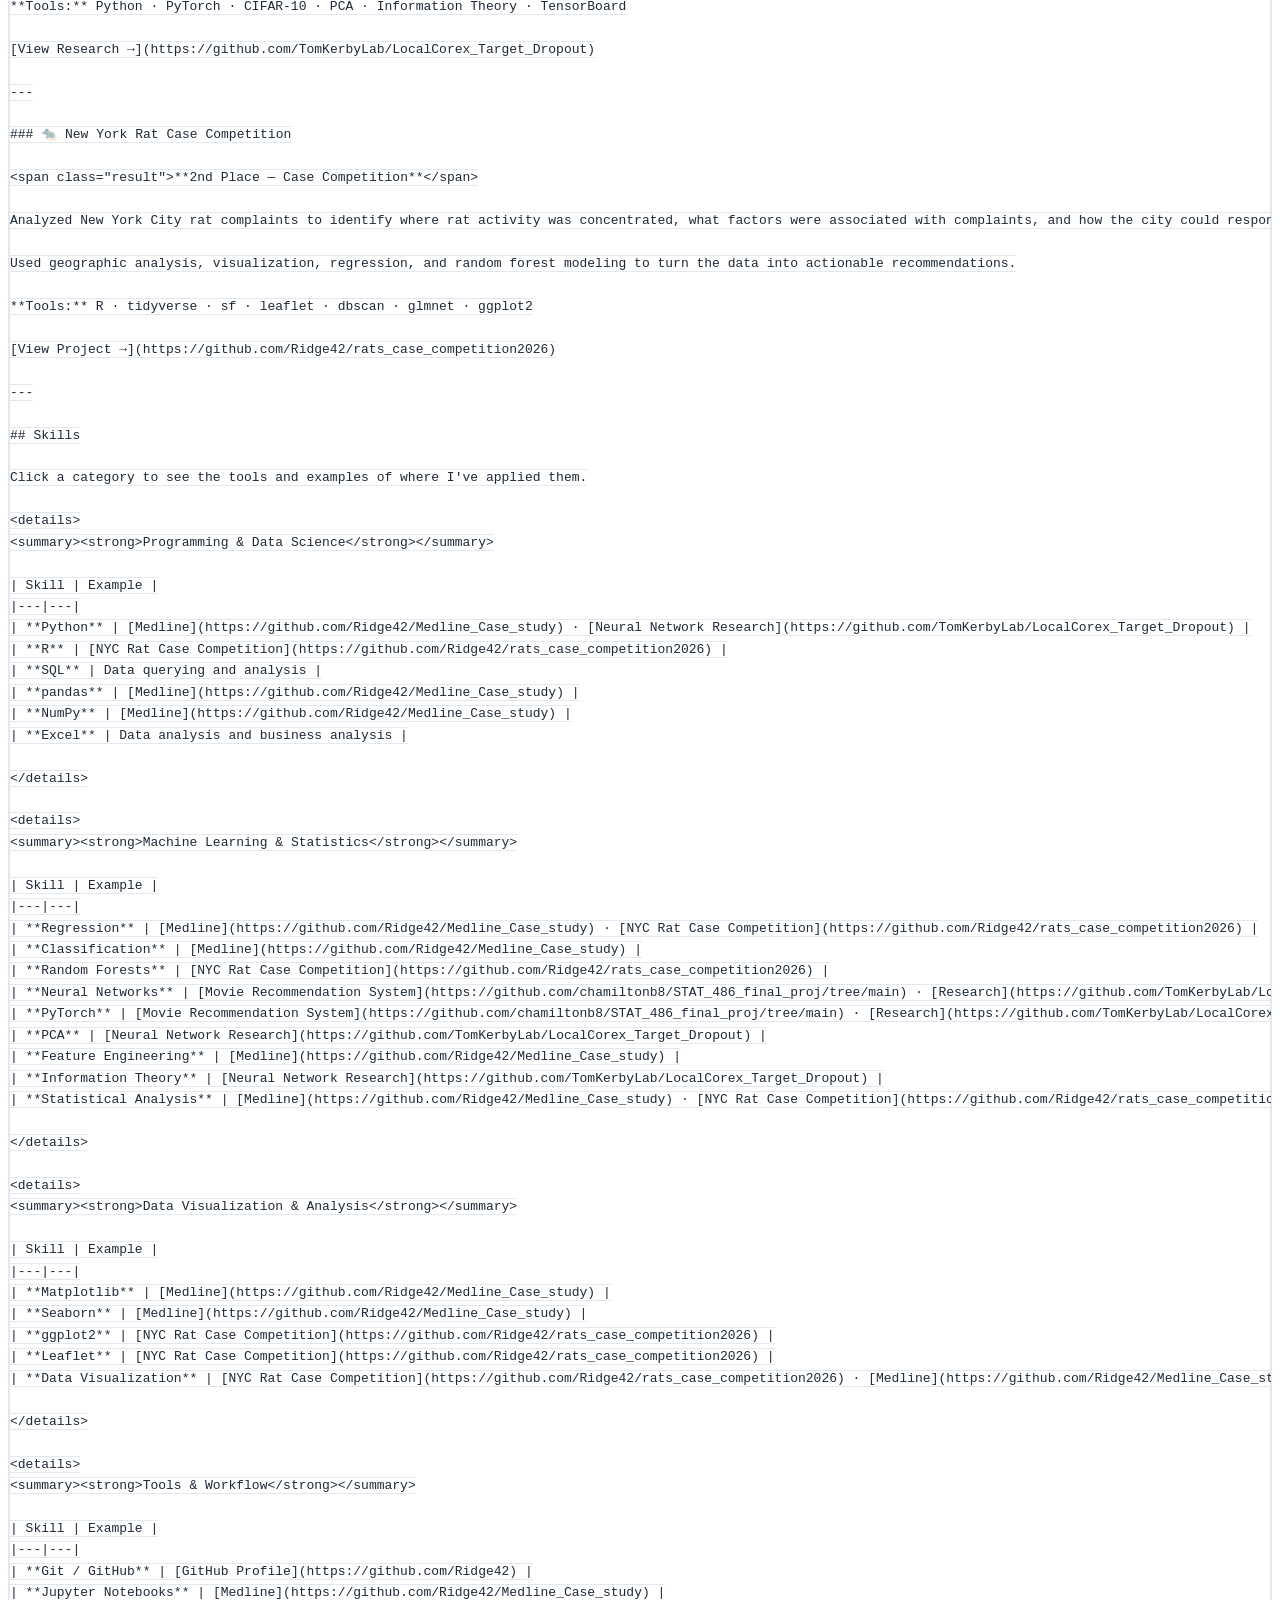
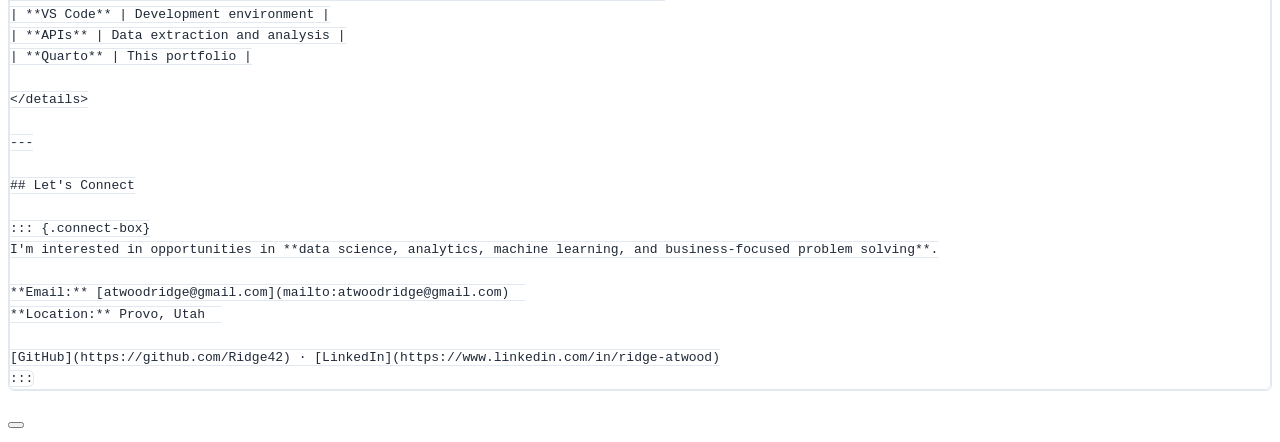
==== commit 5fb3b43c: "added photos" ====
--- a/docs/index.html
+++ b/docs/index.html
@@ -165,21 +165,13 @@
   <ul>
   <li><a href="#projects" id="toc-projects" class="nav-link active" data-scroll-target="#projects">Projects</a>
   <ul class="collapse">
+  <li><a href="#medline-predicting-competitor-backorders" id="toc-medline-predicting-competitor-backorders" class="nav-link" data-scroll-target="#medline-predicting-competitor-backorders">📦 Medline — Predicting Competitor Backorders</a></li>
+  <li><a href="#employee-scheduling-automation" id="toc-employee-scheduling-automation" class="nav-link" data-scroll-target="#employee-scheduling-automation">🤖 Employee Scheduling Automation</a></li>
   <li><a href="#movie-recommendation-system" id="toc-movie-recommendation-system" class="nav-link" data-scroll-target="#movie-recommendation-system">🎬 Movie Recommendation System</a></li>
+  <li><a href="#neural-network-research-targeted-dropout" id="toc-neural-network-research-targeted-dropout" class="nav-link" data-scroll-target="#neural-network-research-targeted-dropout">🔬 Neural Network Research — Targeted Dropout</a></li>
   <li><a href="#new-york-rat-case-competition" id="toc-new-york-rat-case-competition" class="nav-link" data-scroll-target="#new-york-rat-case-competition">🐀 New York Rat Case Competition</a></li>
   </ul></li>
-  <li><a href="#medline-data-analysis" id="toc-medline-data-analysis" class="nav-link" data-scroll-target="#medline-data-analysis">Medline Data Analysis</a>
-  <ul class="collapse">
-  <li><a href="#employee-scheduling-automation" id="toc-employee-scheduling-automation" class="nav-link" data-scroll-target="#employee-scheduling-automation">🤖 Employee Scheduling Automation</a></li>
-  <li><a href="#neural-network-information-theory-research" id="toc-neural-network-information-theory-research" class="nav-link" data-scroll-target="#neural-network-information-theory-research">🔬 Neural Network &amp; Information Theory Research</a></li>
-  </ul></li>
-  <li><a href="#skills" id="toc-skills" class="nav-link" data-scroll-target="#skills">Skills</a>
-  <ul class="collapse">
-  <li><a href="#programming-data-science" id="toc-programming-data-science" class="nav-link" data-scroll-target="#programming-data-science">Programming &amp; Data Science</a></li>
-  <li><a href="#machine-learning-statistics" id="toc-machine-learning-statistics" class="nav-link" data-scroll-target="#machine-learning-statistics">Machine Learning &amp; Statistics</a></li>
-  <li><a href="#tools-workflow" id="toc-tools-workflow" class="nav-link" data-scroll-target="#tools-workflow">Tools &amp; Workflow</a></li>
-  </ul></li>
-  <li><a href="#personally-interested-in" id="toc-personally-interested-in" class="nav-link" data-scroll-target="#personally-interested-in">Personally Interested In</a></li>
+  <li><a href="#skills" id="toc-skills" class="nav-link" data-scroll-target="#skills">Skills</a></li>
   <li><a href="#lets-connect" id="toc-lets-connect" class="nav-link" data-scroll-target="#lets-connect">Let’s Connect</a></li>
   </ul>
 </nav>
@@ -210,8 +202,24 @@
 <div class="column" style="width:65%;">
 <section id="i-turn-data-into-insights-models-and-solutions-for-real-world-problems." class="level2">
 <h2 class="anchored" data-anchor-id="i-turn-data-into-insights-models-and-solutions-for-real-world-problems.">I turn data into insights, models, and solutions for real-world problems.</h2>
-<p>I’m a Statistics student at <strong>Brigham Young University</strong> specializing in Data Science, with a particular interest in using statistics, machine learning, and technology to help organizations make better decisions.</p>
-<p>I’m currently completing my B.S. in Statistics and will begin a <strong>Master’s in Statistics at BYU in Fall 2026</strong>.</p>
+<p>I’m a Statistics student at <strong>Brigham Young University</strong> specializing in Data Science. I’m particularly interested in the intersection of <strong>data science, machine learning, AI, and business</strong>.</p>
+<p>I enjoy working on problems where data and technology can <strong>improve decisions, predict outcomes, identify inefficiencies, or automate useful processes</strong>.</p>
+<p>I’m completing my B.S. in Statistics and will begin a <strong>Master’s in Statistics at BYU in Fall 2026</strong>.</p>
+<section id="what-im-interested-in" class="level3">
+<h3 class="anchored" data-anchor-id="what-im-interested-in">What I’m Interested In</h3>
+<div class="interest-box">
+<p><strong>Business &amp; Data Science</strong><br>
+Using data to improve decisions and identify opportunities.</p>
+<p><strong>Machine Learning</strong><br>
+Building models that predict outcomes and uncover patterns.</p>
+<p><strong>AI &amp; Automation</strong><br>
+Developing systems that automate useful real-world tasks.</p>
+<p><strong>Deep Learning</strong><br>
+Building and understanding neural networks and improving how they learn.</p>
+<p><strong>Applied Research</strong><br>
+Turning statistical and machine learning research into practical improvements.</p>
+</div>
+</section>
 </section>
 </div><div class="column" style="width:35%;">
 <div class="quarto-figure quarto-figure-center">
@@ -225,115 +233,229 @@
 <hr>
 <section id="projects" class="level2">
 <h2 class="anchored" data-anchor-id="projects">Projects</h2>
+<section id="medline-predicting-competitor-backorders" class="level3">
+<h3 class="anchored" data-anchor-id="medline-predicting-competitor-backorders">📦 Medline — Predicting Competitor Backorders</h3>
+<p><strong>Predictive Analytics · Business Strategy</strong></p>
+<p>Built a predictive analytics approach to identify when competitor products were likely to go on backorder.</p>
+<p>Combined inventory, sales, fulfillment, and backorder data using <strong>EDA, event studies, feature engineering, and machine learning</strong>.</p>
+<p>A Lasso logistic regression model achieved an <span class="result"><strong>AUC of ~0.82</strong></span>, identifying customer-level fulfillment problems as important early-warning signals.</p>
+<p>The analysis was translated into strategies Medline could use to proactively position inventory and capture market share.</p>
+<p><strong>Tools:</strong> Python · pandas · NumPy · scikit-learn · XGBoost</p>
+<p><a href="https://github.com/Ridge42/Medline_Case_study">View Project →</a></p>
+<hr>
+</section>
+<section id="employee-scheduling-automation" class="level3">
+<h3 class="anchored" data-anchor-id="employee-scheduling-automation">🤖 Employee Scheduling Automation</h3>
+<p><strong>In Progress · AI Agents · Business Automation</strong></p>
+<p>Exploring how AI agents could automate employee scheduling by balancing employee availability, preferences, and business requirements.</p>
+<p>The project focuses on identifying the <strong>business problem and potential ROI first</strong>, then determining where AI and optimization can provide meaningful value.</p>
+<p><strong>Tools:</strong> Python · AI Agents · Optimization · APIs</p>
+<hr>
+</section>
 <section id="movie-recommendation-system" class="level3">
 <h3 class="anchored" data-anchor-id="movie-recommendation-system">🎬 Movie Recommendation System</h3>
-<p>I built a movie recommendation system with a team of 2 others to predict whether a user would like a movie. We compared traditional machine learning methods such as logistic regression and KNN with a neural network using user and movie embeddings.</p>
-<p>The neural network achieved an <strong>F1 score of 0.897</strong>, substantially outperforming the baseline models.</p>
+<p><strong>Machine Learning · Neural Networks</strong></p>
+<p>Built a movie recommendation system with a team of three to predict whether users would like movies.</p>
+<p>Compared logistic regression and KNN against a neural network using <strong>user and movie embeddings</strong>.</p>
+<p>The neural network achieved an <span class="result"><strong>F1 score of 0.897</strong></span>, substantially outperforming the baseline models.</p>
 <p><strong>Tools:</strong> Python · pandas · scikit-learn · PyTorch</p>
 <p><a href="https://github.com/chamiltonb8/STAT_486_final_proj/tree/main">View Project →</a></p>
 <hr>
 </section>
+<section id="neural-network-research-targeted-dropout" class="level3">
+<h3 class="anchored" data-anchor-id="neural-network-research-targeted-dropout">🔬 Neural Network Research — Targeted Dropout</h3>
+<p><strong>Research Assistant · BYU</strong></p>
+<p>Developing a new approach to neural network regularization that uses <strong>information theory to identify which parts of a neural network should be perturbed</strong>, rather than randomly dropping neurons like standard dropout.</p>
+<p>I build and train neural networks in <strong>PyTorch</strong> and use information-theoretic methods to identify important factors in learned representations. I then selectively perturb those factors and evaluate how the changes affect model performance.</p>
+<p>Using the <strong>CIFAR-10</strong> dataset, my current approach is achieving <strong>higher accuracy</strong> and a <strong>shorter traing time</strong> than standard dropout, suggesting that targeted perturbation can be more effective than randomly removing information from the network.</p>
+<p>This research has given me hands-on experience with <strong>deep learning, neural network architectures, PyTorch, representation learning, information theory, experimental design, and large-scale model evaluation</strong>.</p>
+<p><strong>Tools:</strong> Python · PyTorch · CIFAR-10 · PCA · Information Theory · TensorBoard</p>
+<p><a href="https://github.com/TomKerbyLab/LocalCorex_Target_Dropout">View Research →</a></p>
+<hr>
+</section>
 <section id="new-york-rat-case-competition" class="level3">
 <h3 class="anchored" data-anchor-id="new-york-rat-case-competition">🐀 New York Rat Case Competition</h3>
-<p><strong>2nd Place — Case Competition</strong></p>
-<p>Analyzed reported rat complaints in New York City to determine where rat problems were concentrated, what factors were associated with rat activity, and how the city could address the problem.</p>
-<p>Our team used geographic analysis, data visualization, linear regression, and random forest modeling to turn the data into actionable recommendations.</p>
+<p><span class="result"><strong>2nd Place — Case Competition</strong></span></p>
+<p>Analyzed New York City rat complaints to identify where rat activity was concentrated, what factors were associated with complaints, and how the city could respond.</p>
+<p>Used geographic analysis, visualization, regression, and random forest modeling to turn the data into actionable recommendations.</p>
 <p><strong>Tools:</strong> R · tidyverse · sf · leaflet · dbscan · glmnet · ggplot2</p>
 <p><a href="https://github.com/Ridge42/rats_case_competition2026">View Project →</a></p>
 <hr>
 </section>
 </section>
-<section id="medline-data-analysis" class="level2">
-<h2 class="anchored" data-anchor-id="medline-data-analysis">Medline Data Analysis</h2>
-<p>Developed a predictive analytics approach to identify <strong>when competitor products were likely to go on backorder</strong>, giving Medline an opportunity to proactively capture market share.</p>
-<p>Using historical inventory, sales, fulfillment, and competitor backorder data, I combined <strong>exploratory data analysis, event studies, statistical modeling, and machine learning</strong> to identify early-warning signals of competitor supply disruptions.</p>
-<p>A <strong>Lasso logistic regression model achieved an AUC of ~0.82</strong>, with recent customer-level backorders and service-line fulfillment issues emerging as some of the strongest predictors of future competitor backorders.</p>
-<p>The analysis translated these findings into <strong>actionable recommendations for Medline’s sales and supply-chain teams</strong>, including how to monitor early-warning signals and proactively position inventory and substitute products.</p>
-<p>This project gave me experience taking a <strong>real business problem from raw data → predictive modeling → actionable business strategy</strong>.</p>
-<p><a href="https://github.com/Ridge42/Medline_Case_study">View Project →</a></p>
-<p><strong>Tools:</strong> Python · pandas · NumPy · matplotlib · seaborn · scikit-learn · XGBoost</p>
-<hr>
-<section id="employee-scheduling-automation" class="level3">
-<h3 class="anchored" data-anchor-id="employee-scheduling-automation">🤖 Employee Scheduling Automation</h3>
-<p><strong>In Progress</strong></p>
-<p>Exploring how AI agents could help businesses automate employee scheduling by considering employee availability, preferences, and business requirements.</p>
-<p>I’m approaching this project from a business-problem-first perspective: understanding the current scheduling process, identifying where businesses lose time or money, and determining whether AI can provide meaningful value.</p>
-<p><strong>Tools:</strong> Python · AI Agents · Optimization · Automation · APIs</p>
-<hr>
-</section>
-<section id="neural-network-information-theory-research" class="level3">
-<h3 class="anchored" data-anchor-id="neural-network-information-theory-research">🔬 Neural Network &amp; Information Theory Research</h3>
-<p>As a research assistant at BYU, I study machine learning, information theory, entropy, and neural networks.</p>
-<p>My current research involves using information-theoretic methods to study representations learned by neural networks and investigate ways to improve how models distribute and use information. One goal of my research is to replace the current dropout method used by neural networks with a “pin-pointed” dropout method to improve accuracy and reduce training time.</p>
-<p><strong>Tools:</strong> Python · PyTorch · PCA · Information Theory</p>
-<p><a href="https://github.com/TomKerbyLab/LocalCorex_Target_Dropout">View Project →</a></p>
-<hr>
-</section>
-</section>
 <section id="skills" class="level2">
 <h2 class="anchored" data-anchor-id="skills">Skills</h2>
-<section id="programming-data-science" class="level3">
-<h3 class="anchored" data-anchor-id="programming-data-science">Programming &amp; Data Science</h3>
-<ul>
-<li>Python</li>
-<li>R</li>
-<li>SQL</li>
-<li>pandas</li>
-<li>NumPy</li>
-<li>scikit-learn</li>
-<li>PyTorch</li>
-<li>Excel</li>
-</ul>
-</section>
-<section id="machine-learning-statistics" class="level3">
-<h3 class="anchored" data-anchor-id="machine-learning-statistics">Machine Learning &amp; Statistics</h3>
-<ul>
-<li>Regression</li>
-<li>Classification</li>
-<li>Random Forests</li>
-<li>Neural Networks</li>
-<li>PCA</li>
-<li>Feature Engineering</li>
-<li>Data Preprocessing</li>
-<li>Statistical Analysis</li>
-<li>Information Theory</li>
-</ul>
-</section>
-<section id="tools-workflow" class="level3">
-<h3 class="anchored" data-anchor-id="tools-workflow">Tools &amp; Workflow</h3>
-<ul>
-<li>Git</li>
-<li>Jupyter</li>
-<li>VS Code</li>
-<li>APIs</li>
-<li>Data Visualization</li>
-<li>Quarto</li>
-</ul>
-<hr>
-</section>
-</section>
-<section id="personally-interested-in" class="level2">
-<h2 class="anchored" data-anchor-id="personally-interested-in">Personally Interested In</h2>
-<p>I’m particularly interested in the intersection of <strong>data science, machine learning, and business</strong>.</p>
-<p>I’m interested in problems such as:</p>
-<ul>
-<li>Using data to improve business decisions</li>
-<li>Understanding customer behavior</li>
-<li>Finding inefficiencies in business processes</li>
-<li>Predicting outcomes and identifying trends</li>
-<li>Automating repetitive work</li>
-<li>Building AI systems that solve practical problems</li>
-<li>Using statistics and machine learning to turn data into useful insights</li>
-</ul>
-<p>I’m especially interested in opportunities where I can work with real data and see how my analysis can have a measurable impact.</p>
+<p>Click a category to see the tools and examples of where I’ve applied them.</p>
+<details>
+<summary>
+<strong>Programming &amp; Data Science</strong>
+</summary>
+<table class="caption-top table">
+<thead>
+<tr class="header">
+<th>Skill</th>
+<th>Example</th>
+</tr>
+</thead>
+<tbody>
+<tr class="odd">
+<td><strong>Python</strong></td>
+<td><a href="https://github.com/Ridge42/Medline_Case_study">Medline</a> · <a href="https://github.com/TomKerbyLab/LocalCorex_Target_Dropout">Neural Network Research</a></td>
+</tr>
+<tr class="even">
+<td><strong>R</strong></td>
+<td><a href="https://github.com/Ridge42/rats_case_competition2026">NYC Rat Case Competition</a></td>
+</tr>
+<tr class="odd">
+<td><strong>SQL</strong></td>
+<td>Data querying and analysis</td>
+</tr>
+<tr class="even">
+<td><strong>pandas</strong></td>
+<td><a href="https://github.com/Ridge42/Medline_Case_study">Medline</a></td>
+</tr>
+<tr class="odd">
+<td><strong>NumPy</strong></td>
+<td><a href="https://github.com/Ridge42/Medline_Case_study">Medline</a></td>
+</tr>
+<tr class="even">
+<td><strong>Excel</strong></td>
+<td>Data analysis and business analysis</td>
+</tr>
+</tbody>
+</table>
+</details>
+<details>
+<summary>
+<strong>Machine Learning &amp; Statistics</strong>
+</summary>
+<table class="caption-top table">
+<thead>
+<tr class="header">
+<th>Skill</th>
+<th>Example</th>
+</tr>
+</thead>
+<tbody>
+<tr class="odd">
+<td><strong>Regression</strong></td>
+<td><a href="https://github.com/Ridge42/Medline_Case_study">Medline</a> · <a href="https://github.com/Ridge42/rats_case_competition2026">NYC Rat Case Competition</a></td>
+</tr>
+<tr class="even">
+<td><strong>Classification</strong></td>
+<td><a href="https://github.com/Ridge42/Medline_Case_study">Medline</a></td>
+</tr>
+<tr class="odd">
+<td><strong>Random Forests</strong></td>
+<td><a href="https://github.com/Ridge42/rats_case_competition2026">NYC Rat Case Competition</a></td>
+</tr>
+<tr class="even">
+<td><strong>Neural Networks</strong></td>
+<td><a href="https://github.com/chamiltonb8/STAT_486_final_proj/tree/main">Movie Recommendation System</a> · <a href="https://github.com/TomKerbyLab/LocalCorex_Target_Dropout">Research</a></td>
+</tr>
+<tr class="odd">
+<td><strong>PyTorch</strong></td>
+<td><a href="https://github.com/chamiltonb8/STAT_486_final_proj/tree/main">Movie Recommendation System</a> · <a href="https://github.com/TomKerbyLab/LocalCorex_Target_Dropout">Research</a></td>
+</tr>
+<tr class="even">
+<td><strong>PCA</strong></td>
+<td><a href="https://github.com/TomKerbyLab/LocalCorex_Target_Dropout">Neural Network Research</a></td>
+</tr>
+<tr class="odd">
+<td><strong>Feature Engineering</strong></td>
+<td><a href="https://github.com/Ridge42/Medline_Case_study">Medline</a></td>
+</tr>
+<tr class="even">
+<td><strong>Information Theory</strong></td>
+<td><a href="https://github.com/TomKerbyLab/LocalCorex_Target_Dropout">Neural Network Research</a></td>
+</tr>
+<tr class="odd">
+<td><strong>Statistical Analysis</strong></td>
+<td><a href="https://github.com/Ridge42/Medline_Case_study">Medline</a> · <a href="https://github.com/Ridge42/rats_case_competition2026">NYC Rat Case Competition</a></td>
+</tr>
+</tbody>
+</table>
+</details>
+<details>
+<summary>
+<strong>Data Visualization &amp; Analysis</strong>
+</summary>
+<table class="caption-top table">
+<thead>
+<tr class="header">
+<th>Skill</th>
+<th>Example</th>
+</tr>
+</thead>
+<tbody>
+<tr class="odd">
+<td><strong>Matplotlib</strong></td>
+<td><a href="https://github.com/Ridge42/Medline_Case_study">Medline</a></td>
+</tr>
+<tr class="even">
+<td><strong>Seaborn</strong></td>
+<td><a href="https://github.com/Ridge42/Medline_Case_study">Medline</a></td>
+</tr>
+<tr class="odd">
+<td><strong>ggplot2</strong></td>
+<td><a href="https://github.com/Ridge42/rats_case_competition2026">NYC Rat Case Competition</a></td>
+</tr>
+<tr class="even">
+<td><strong>Leaflet</strong></td>
+<td><a href="https://github.com/Ridge42/rats_case_competition2026">NYC Rat Case Competition</a></td>
+</tr>
+<tr class="odd">
+<td><strong>Data Visualization</strong></td>
+<td><a href="https://github.com/Ridge42/rats_case_competition2026">NYC Rat Case Competition</a> · <a href="https://github.com/Ridge42/Medline_Case_study">Medline</a></td>
+</tr>
+</tbody>
+</table>
+</details>
+<details>
+<summary>
+<strong>Tools &amp; Workflow</strong>
+</summary>
+<table class="caption-top table">
+<thead>
+<tr class="header">
+<th>Skill</th>
+<th>Example</th>
+</tr>
+</thead>
+<tbody>
+<tr class="odd">
+<td><strong>Git / GitHub</strong></td>
+<td><a href="https://github.com/Ridge42">GitHub Profile</a></td>
+</tr>
+<tr class="even">
+<td><strong>Jupyter Notebooks</strong></td>
+<td><a href="https://github.com/Ridge42/Medline_Case_study">Medline</a></td>
+</tr>
+<tr class="odd">
+<td><strong>VS Code</strong></td>
+<td>Development environment</td>
+</tr>
+<tr class="even">
+<td><strong>APIs</strong></td>
+<td>Data extraction and analysis</td>
+</tr>
+<tr class="odd">
+<td><strong>Quarto</strong></td>
+<td>This portfolio</td>
+</tr>
+</tbody>
+</table>
+</details>
 <hr>
 </section>
 <section id="lets-connect" class="level2">
 <h2 class="anchored" data-anchor-id="lets-connect">Let’s Connect</h2>
-<p>I’m currently interested in opportunities in <strong>data science, analytics, machine learning, and business-focused problem solving</strong>.</p>
-<p><strong>Email:</strong> <a href="mailto:atwoodridge@gmail.com">atwoodridge@gmail.com</a></p>
-<p><strong>Location:</strong> Provo, Utah</p>
-<p><a href="https://github.com/Ridge42">GitHub</a> · <a href="www.linkedin.com/in/ridge-atwood">LinkedIn</a></p>
+<div class="connect-box">
+<p>I’m interested in opportunities in <strong>data science, analytics, machine learning, and business-focused problem solving</strong>.</p>
+<p><strong>Email:</strong> <a href="mailto:atwoodridge@gmail.com">atwoodridge@gmail.com</a><br>
+<strong>Location:</strong> Provo, Utah</p>
+<p><a href="https://github.com/Ridge42">GitHub</a> · <a href="https://www.linkedin.com/in/ridge-atwood">LinkedIn</a></p>
+</div>
 
 
 <!-- -->
@@ -794,158 +916,201 @@
   </script><div class="modal fade" id="quarto-embedded-source-code-modal" tabindex="-1" aria-labelledby="quarto-embedded-source-code-modal-label" aria-hidden="true"><div class="modal-dialog modal-dialog-scrollable"><div class="modal-content"><div class="modal-header"><h5 class="modal-title" id="quarto-embedded-source-code-modal-label">Source Code</h5><button class="btn-close" data-bs-dismiss="modal"></button></div><div class="modal-body"><div class="">
 <div class="code-copy-outer-scaffold"><div class="sourceCode" id="cb1" data-shortcodes="false"><pre class="sourceCode markdown code-with-copy"><code class="sourceCode markdown"><span id="cb1-1"><a href="#cb1-1" aria-hidden="true" tabindex="-1"></a><span class="co">---</span></span>
 <span id="cb1-2"><a href="#cb1-2" aria-hidden="true" tabindex="-1"></a><span class="an">title:</span><span class="co"> "Ridge Atwood | Data Science Portfolio"</span></span>
-<span id="cb1-3"><a href="#cb1-3" aria-hidden="true" tabindex="-1"></a><span class="co">---</span></span>
-<span id="cb1-4"><a href="#cb1-4" aria-hidden="true" tabindex="-1"></a></span>
-<span id="cb1-5"><a href="#cb1-5" aria-hidden="true" tabindex="-1"></a>::: {.columns}</span>
-<span id="cb1-6"><a href="#cb1-6" aria-hidden="true" tabindex="-1"></a></span>
-<span id="cb1-7"><a href="#cb1-7" aria-hidden="true" tabindex="-1"></a>::: {.column width="65%"}</span>
-<span id="cb1-8"><a href="#cb1-8" aria-hidden="true" tabindex="-1"></a><span class="fu">## I turn data into insights, models, and solutions for real-world problems.</span></span>
-<span id="cb1-9"><a href="#cb1-9" aria-hidden="true" tabindex="-1"></a></span>
-<span id="cb1-10"><a href="#cb1-10" aria-hidden="true" tabindex="-1"></a>I'm a Statistics student at **Brigham Young University** specializing in Data Science, with a particular interest in using statistics, machine learning, and technology to help organizations make better decisions.</span>
-<span id="cb1-11"><a href="#cb1-11" aria-hidden="true" tabindex="-1"></a></span>
-<span id="cb1-12"><a href="#cb1-12" aria-hidden="true" tabindex="-1"></a>I'm currently completing my B.S. in Statistics and will begin a **Master's in Statistics at BYU in Fall 2026**.</span>
-<span id="cb1-13"><a href="#cb1-13" aria-hidden="true" tabindex="-1"></a>:::</span>
+<span id="cb1-3"><a href="#cb1-3" aria-hidden="true" tabindex="-1"></a><span class="an">css:</span><span class="co"> styles.css</span></span>
+<span id="cb1-4"><a href="#cb1-4" aria-hidden="true" tabindex="-1"></a><span class="co">---</span></span>
+<span id="cb1-5"><a href="#cb1-5" aria-hidden="true" tabindex="-1"></a></span>
+<span id="cb1-6"><a href="#cb1-6" aria-hidden="true" tabindex="-1"></a>::: {.columns}</span>
+<span id="cb1-7"><a href="#cb1-7" aria-hidden="true" tabindex="-1"></a></span>
+<span id="cb1-8"><a href="#cb1-8" aria-hidden="true" tabindex="-1"></a>::: {.column width="65%"}</span>
+<span id="cb1-9"><a href="#cb1-9" aria-hidden="true" tabindex="-1"></a><span class="fu">## I turn data into insights, models, and solutions for real-world problems.</span></span>
+<span id="cb1-10"><a href="#cb1-10" aria-hidden="true" tabindex="-1"></a></span>
+<span id="cb1-11"><a href="#cb1-11" aria-hidden="true" tabindex="-1"></a>I'm a Statistics student at **Brigham Young University** specializing in Data Science. I'm particularly interested in the intersection of **data science, machine learning, AI, and business**.</span>
+<span id="cb1-12"><a href="#cb1-12" aria-hidden="true" tabindex="-1"></a></span>
+<span id="cb1-13"><a href="#cb1-13" aria-hidden="true" tabindex="-1"></a>I enjoy working on problems where data and technology can **improve decisions, predict outcomes, identify inefficiencies, or automate useful processes**.</span>
 <span id="cb1-14"><a href="#cb1-14" aria-hidden="true" tabindex="-1"></a></span>
-<span id="cb1-15"><a href="#cb1-15" aria-hidden="true" tabindex="-1"></a>::: {.column width="35%"}</span>
-<span id="cb1-16"><a href="#cb1-16" aria-hidden="true" tabindex="-1"></a><span class="al">![Ridge Atwood](images/suit_profile_photo.jpeg)</span>{fig-align="center" width="80%"}</span>
-<span id="cb1-17"><a href="#cb1-17" aria-hidden="true" tabindex="-1"></a>:::</span>
+<span id="cb1-15"><a href="#cb1-15" aria-hidden="true" tabindex="-1"></a>I'm completing my B.S. in Statistics and will begin a **Master's in Statistics at BYU in Fall 2026**.</span>
+<span id="cb1-16"><a href="#cb1-16" aria-hidden="true" tabindex="-1"></a></span>
+<span id="cb1-17"><a href="#cb1-17" aria-hidden="true" tabindex="-1"></a><span class="fu">### What I'm Interested In</span></span>
 <span id="cb1-18"><a href="#cb1-18" aria-hidden="true" tabindex="-1"></a></span>
-<span id="cb1-19"><a href="#cb1-19" aria-hidden="true" tabindex="-1"></a>:::</span>
-<span id="cb1-20"><a href="#cb1-20" aria-hidden="true" tabindex="-1"></a>---</span>
-<span id="cb1-21"><a href="#cb1-21" aria-hidden="true" tabindex="-1"></a></span>
-<span id="cb1-22"><a href="#cb1-22" aria-hidden="true" tabindex="-1"></a><span class="fu">## Projects</span></span>
-<span id="cb1-23"><a href="#cb1-23" aria-hidden="true" tabindex="-1"></a></span>
-<span id="cb1-24"><a href="#cb1-24" aria-hidden="true" tabindex="-1"></a><span class="fu">### 🎬 Movie Recommendation System</span></span>
+<span id="cb1-19"><a href="#cb1-19" aria-hidden="true" tabindex="-1"></a>::: {.interest-box}</span>
+<span id="cb1-20"><a href="#cb1-20" aria-hidden="true" tabindex="-1"></a>**Business &amp; Data Science**  </span>
+<span id="cb1-21"><a href="#cb1-21" aria-hidden="true" tabindex="-1"></a>Using data to improve decisions and identify opportunities.</span>
+<span id="cb1-22"><a href="#cb1-22" aria-hidden="true" tabindex="-1"></a></span>
+<span id="cb1-23"><a href="#cb1-23" aria-hidden="true" tabindex="-1"></a>**Machine Learning**  </span>
+<span id="cb1-24"><a href="#cb1-24" aria-hidden="true" tabindex="-1"></a>Building models that predict outcomes and uncover patterns.</span>
 <span id="cb1-25"><a href="#cb1-25" aria-hidden="true" tabindex="-1"></a></span>
-<span id="cb1-26"><a href="#cb1-26" aria-hidden="true" tabindex="-1"></a>I built a movie recommendation system with a team of 2 others to predict whether a user would like a movie. We compared traditional machine learning methods such as logistic regression and KNN with a neural network using user and movie embeddings.</span>
-<span id="cb1-27"><a href="#cb1-27" aria-hidden="true" tabindex="-1"></a></span>
-<span id="cb1-28"><a href="#cb1-28" aria-hidden="true" tabindex="-1"></a>The neural network achieved an **F1 score of 0.897**, substantially outperforming the baseline models.</span>
-<span id="cb1-29"><a href="#cb1-29" aria-hidden="true" tabindex="-1"></a></span>
-<span id="cb1-30"><a href="#cb1-30" aria-hidden="true" tabindex="-1"></a>**Tools:** Python · pandas · scikit-learn · PyTorch</span>
+<span id="cb1-26"><a href="#cb1-26" aria-hidden="true" tabindex="-1"></a>**AI &amp; Automation**  </span>
+<span id="cb1-27"><a href="#cb1-27" aria-hidden="true" tabindex="-1"></a>Developing systems that automate useful real-world tasks.</span>
+<span id="cb1-28"><a href="#cb1-28" aria-hidden="true" tabindex="-1"></a></span>
+<span id="cb1-29"><a href="#cb1-29" aria-hidden="true" tabindex="-1"></a>**Deep Learning**  </span>
+<span id="cb1-30"><a href="#cb1-30" aria-hidden="true" tabindex="-1"></a>Building and understanding neural networks and improving how they learn.</span>
 <span id="cb1-31"><a href="#cb1-31" aria-hidden="true" tabindex="-1"></a></span>
-<span id="cb1-32"><a href="#cb1-32" aria-hidden="true" tabindex="-1"></a><span class="co">[</span><span class="ot">View Project →</span><span class="co">](https://github.com/chamiltonb8/STAT_486_final_proj/tree/main)</span></span>
-<span id="cb1-33"><a href="#cb1-33" aria-hidden="true" tabindex="-1"></a></span>
-<span id="cb1-34"><a href="#cb1-34" aria-hidden="true" tabindex="-1"></a>---</span>
-<span id="cb1-35"><a href="#cb1-35" aria-hidden="true" tabindex="-1"></a></span>
-<span id="cb1-36"><a href="#cb1-36" aria-hidden="true" tabindex="-1"></a><span class="fu">### 🐀 New York Rat Case Competition</span></span>
-<span id="cb1-37"><a href="#cb1-37" aria-hidden="true" tabindex="-1"></a></span>
-<span id="cb1-38"><a href="#cb1-38" aria-hidden="true" tabindex="-1"></a>**2nd Place — Case Competition**</span>
-<span id="cb1-39"><a href="#cb1-39" aria-hidden="true" tabindex="-1"></a></span>
-<span id="cb1-40"><a href="#cb1-40" aria-hidden="true" tabindex="-1"></a>Analyzed reported rat complaints in New York City to determine where rat problems were concentrated, what factors were associated with rat activity, and how the city could address the problem.</span>
-<span id="cb1-41"><a href="#cb1-41" aria-hidden="true" tabindex="-1"></a></span>
-<span id="cb1-42"><a href="#cb1-42" aria-hidden="true" tabindex="-1"></a>Our team used geographic analysis, data visualization, linear regression, and random forest modeling to turn the data into actionable recommendations.</span>
-<span id="cb1-43"><a href="#cb1-43" aria-hidden="true" tabindex="-1"></a></span>
-<span id="cb1-44"><a href="#cb1-44" aria-hidden="true" tabindex="-1"></a>**Tools:** R · tidyverse · sf · leaflet · dbscan · glmnet · ggplot2</span>
-<span id="cb1-45"><a href="#cb1-45" aria-hidden="true" tabindex="-1"></a></span>
-<span id="cb1-46"><a href="#cb1-46" aria-hidden="true" tabindex="-1"></a><span class="co">[</span><span class="ot">View Project →</span><span class="co">](https://github.com/Ridge42/rats_case_competition2026)</span></span>
-<span id="cb1-47"><a href="#cb1-47" aria-hidden="true" tabindex="-1"></a></span>
-<span id="cb1-48"><a href="#cb1-48" aria-hidden="true" tabindex="-1"></a>---</span>
-<span id="cb1-49"><a href="#cb1-49" aria-hidden="true" tabindex="-1"></a></span>
-<span id="cb1-50"><a href="#cb1-50" aria-hidden="true" tabindex="-1"></a><span class="fu">## Medline Data Analysis</span></span>
-<span id="cb1-51"><a href="#cb1-51" aria-hidden="true" tabindex="-1"></a></span>
-<span id="cb1-52"><a href="#cb1-52" aria-hidden="true" tabindex="-1"></a>Developed a predictive analytics approach to identify **when competitor products were likely to go on backorder**, giving Medline an opportunity to proactively capture market share.</span>
-<span id="cb1-53"><a href="#cb1-53" aria-hidden="true" tabindex="-1"></a></span>
-<span id="cb1-54"><a href="#cb1-54" aria-hidden="true" tabindex="-1"></a>Using historical inventory, sales, fulfillment, and competitor backorder data, I combined **exploratory data analysis, event studies, statistical modeling, and machine learning** to identify early-warning signals of competitor supply disruptions.</span>
-<span id="cb1-55"><a href="#cb1-55" aria-hidden="true" tabindex="-1"></a></span>
-<span id="cb1-56"><a href="#cb1-56" aria-hidden="true" tabindex="-1"></a>A **Lasso logistic regression model achieved an AUC of ~0.82**, with recent customer-level backorders and service-line fulfillment issues emerging as some of the strongest predictors of future competitor backorders.</span>
-<span id="cb1-57"><a href="#cb1-57" aria-hidden="true" tabindex="-1"></a></span>
-<span id="cb1-58"><a href="#cb1-58" aria-hidden="true" tabindex="-1"></a>The analysis translated these findings into **actionable recommendations for Medline's sales and supply-chain teams**, including how to monitor early-warning signals and proactively position inventory and substitute products.</span>
-<span id="cb1-59"><a href="#cb1-59" aria-hidden="true" tabindex="-1"></a></span>
-<span id="cb1-60"><a href="#cb1-60" aria-hidden="true" tabindex="-1"></a>This project gave me experience taking a **real business problem from raw data → predictive modeling → actionable business strategy**.</span>
-<span id="cb1-61"><a href="#cb1-61" aria-hidden="true" tabindex="-1"></a></span>
-<span id="cb1-62"><a href="#cb1-62" aria-hidden="true" tabindex="-1"></a><span class="co">[</span><span class="ot">View Project →</span><span class="co">](https://github.com/Ridge42/Medline_Case_study)</span></span>
-<span id="cb1-63"><a href="#cb1-63" aria-hidden="true" tabindex="-1"></a></span>
-<span id="cb1-64"><a href="#cb1-64" aria-hidden="true" tabindex="-1"></a>**Tools:** Python · pandas · NumPy · matplotlib · seaborn · scikit-learn · XGBoost</span>
-<span id="cb1-65"><a href="#cb1-65" aria-hidden="true" tabindex="-1"></a></span>
-<span id="cb1-66"><a href="#cb1-66" aria-hidden="true" tabindex="-1"></a>---</span>
-<span id="cb1-67"><a href="#cb1-67" aria-hidden="true" tabindex="-1"></a></span>
-<span id="cb1-68"><a href="#cb1-68" aria-hidden="true" tabindex="-1"></a><span class="fu">### 🤖 Employee Scheduling Automation</span></span>
-<span id="cb1-69"><a href="#cb1-69" aria-hidden="true" tabindex="-1"></a></span>
-<span id="cb1-70"><a href="#cb1-70" aria-hidden="true" tabindex="-1"></a>**In Progress**</span>
-<span id="cb1-71"><a href="#cb1-71" aria-hidden="true" tabindex="-1"></a></span>
-<span id="cb1-72"><a href="#cb1-72" aria-hidden="true" tabindex="-1"></a>Exploring how AI agents could help businesses automate employee scheduling by considering employee availability, preferences, and business requirements.</span>
-<span id="cb1-73"><a href="#cb1-73" aria-hidden="true" tabindex="-1"></a></span>
-<span id="cb1-74"><a href="#cb1-74" aria-hidden="true" tabindex="-1"></a>I'm approaching this project from a business-problem-first perspective: understanding the current scheduling process, identifying where businesses lose time or money, and determining whether AI can provide meaningful value.</span>
-<span id="cb1-75"><a href="#cb1-75" aria-hidden="true" tabindex="-1"></a></span>
-<span id="cb1-76"><a href="#cb1-76" aria-hidden="true" tabindex="-1"></a>**Tools:** Python · AI Agents · Optimization · Automation · APIs</span>
-<span id="cb1-77"><a href="#cb1-77" aria-hidden="true" tabindex="-1"></a></span>
-<span id="cb1-78"><a href="#cb1-78" aria-hidden="true" tabindex="-1"></a>---</span>
-<span id="cb1-79"><a href="#cb1-79" aria-hidden="true" tabindex="-1"></a></span>
-<span id="cb1-80"><a href="#cb1-80" aria-hidden="true" tabindex="-1"></a><span class="fu">### 🔬 Neural Network &amp; Information Theory Research</span></span>
-<span id="cb1-81"><a href="#cb1-81" aria-hidden="true" tabindex="-1"></a></span>
-<span id="cb1-82"><a href="#cb1-82" aria-hidden="true" tabindex="-1"></a>As a research assistant at BYU, I study machine learning, information theory, entropy, and neural networks.</span>
-<span id="cb1-83"><a href="#cb1-83" aria-hidden="true" tabindex="-1"></a></span>
-<span id="cb1-84"><a href="#cb1-84" aria-hidden="true" tabindex="-1"></a>My current research involves using information-theoretic methods to study representations learned by neural networks and investigate ways to improve how models distribute and use information. One goal of my research is to replace the current dropout method used by neural networks with a "pin-pointed" dropout method to improve accuracy and reduce training time.</span>
-<span id="cb1-85"><a href="#cb1-85" aria-hidden="true" tabindex="-1"></a></span>
-<span id="cb1-86"><a href="#cb1-86" aria-hidden="true" tabindex="-1"></a>**Tools:** Python · PyTorch · PCA · Information Theory</span>
-<span id="cb1-87"><a href="#cb1-87" aria-hidden="true" tabindex="-1"></a></span>
-<span id="cb1-88"><a href="#cb1-88" aria-hidden="true" tabindex="-1"></a><span class="co">[</span><span class="ot">View Project →</span><span class="co">](https://github.com/TomKerbyLab/LocalCorex_Target_Dropout)</span></span>
-<span id="cb1-89"><a href="#cb1-89" aria-hidden="true" tabindex="-1"></a></span>
-<span id="cb1-90"><a href="#cb1-90" aria-hidden="true" tabindex="-1"></a>---</span>
-<span id="cb1-91"><a href="#cb1-91" aria-hidden="true" tabindex="-1"></a></span>
-<span id="cb1-92"><a href="#cb1-92" aria-hidden="true" tabindex="-1"></a><span class="fu">## Skills</span></span>
-<span id="cb1-93"><a href="#cb1-93" aria-hidden="true" tabindex="-1"></a></span>
-<span id="cb1-94"><a href="#cb1-94" aria-hidden="true" tabindex="-1"></a><span class="fu">### Programming &amp; Data Science</span></span>
-<span id="cb1-95"><a href="#cb1-95" aria-hidden="true" tabindex="-1"></a></span>
-<span id="cb1-96"><a href="#cb1-96" aria-hidden="true" tabindex="-1"></a><span class="ss">- </span>Python</span>
-<span id="cb1-97"><a href="#cb1-97" aria-hidden="true" tabindex="-1"></a><span class="ss">- </span>R</span>
-<span id="cb1-98"><a href="#cb1-98" aria-hidden="true" tabindex="-1"></a><span class="ss">- </span>SQL</span>
-<span id="cb1-99"><a href="#cb1-99" aria-hidden="true" tabindex="-1"></a><span class="ss">- </span>pandas</span>
-<span id="cb1-100"><a href="#cb1-100" aria-hidden="true" tabindex="-1"></a><span class="ss">- </span>NumPy</span>
-<span id="cb1-101"><a href="#cb1-101" aria-hidden="true" tabindex="-1"></a><span class="ss">- </span>scikit-learn</span>
-<span id="cb1-102"><a href="#cb1-102" aria-hidden="true" tabindex="-1"></a><span class="ss">- </span>PyTorch</span>
-<span id="cb1-103"><a href="#cb1-103" aria-hidden="true" tabindex="-1"></a><span class="ss">- </span>Excel</span>
+<span id="cb1-32"><a href="#cb1-32" aria-hidden="true" tabindex="-1"></a>**Applied Research**  </span>
+<span id="cb1-33"><a href="#cb1-33" aria-hidden="true" tabindex="-1"></a>Turning statistical and machine learning research into practical improvements.</span>
+<span id="cb1-34"><a href="#cb1-34" aria-hidden="true" tabindex="-1"></a>:::</span>
+<span id="cb1-35"><a href="#cb1-35" aria-hidden="true" tabindex="-1"></a>:::</span>
+<span id="cb1-36"><a href="#cb1-36" aria-hidden="true" tabindex="-1"></a></span>
+<span id="cb1-37"><a href="#cb1-37" aria-hidden="true" tabindex="-1"></a>::: {.column width="35%"}</span>
+<span id="cb1-38"><a href="#cb1-38" aria-hidden="true" tabindex="-1"></a><span class="al">![Ridge Atwood](images/suit_profile_photo.jpeg)</span>{fig-align="center" width="80%"}</span>
+<span id="cb1-39"><a href="#cb1-39" aria-hidden="true" tabindex="-1"></a>:::</span>
+<span id="cb1-40"><a href="#cb1-40" aria-hidden="true" tabindex="-1"></a></span>
+<span id="cb1-41"><a href="#cb1-41" aria-hidden="true" tabindex="-1"></a>:::</span>
+<span id="cb1-42"><a href="#cb1-42" aria-hidden="true" tabindex="-1"></a></span>
+<span id="cb1-43"><a href="#cb1-43" aria-hidden="true" tabindex="-1"></a>---</span>
+<span id="cb1-44"><a href="#cb1-44" aria-hidden="true" tabindex="-1"></a></span>
+<span id="cb1-45"><a href="#cb1-45" aria-hidden="true" tabindex="-1"></a><span class="fu">## Projects</span></span>
+<span id="cb1-46"><a href="#cb1-46" aria-hidden="true" tabindex="-1"></a></span>
+<span id="cb1-47"><a href="#cb1-47" aria-hidden="true" tabindex="-1"></a><span class="fu">### 📦 Medline — Predicting Competitor Backorders</span></span>
+<span id="cb1-48"><a href="#cb1-48" aria-hidden="true" tabindex="-1"></a></span>
+<span id="cb1-49"><a href="#cb1-49" aria-hidden="true" tabindex="-1"></a>**Predictive Analytics · Business Strategy**</span>
+<span id="cb1-50"><a href="#cb1-50" aria-hidden="true" tabindex="-1"></a></span>
+<span id="cb1-51"><a href="#cb1-51" aria-hidden="true" tabindex="-1"></a>Built a predictive analytics approach to identify when competitor products were likely to go on backorder.</span>
+<span id="cb1-52"><a href="#cb1-52" aria-hidden="true" tabindex="-1"></a></span>
+<span id="cb1-53"><a href="#cb1-53" aria-hidden="true" tabindex="-1"></a>Combined inventory, sales, fulfillment, and backorder data using **EDA, event studies, feature engineering, and machine learning**.</span>
+<span id="cb1-54"><a href="#cb1-54" aria-hidden="true" tabindex="-1"></a></span>
+<span id="cb1-55"><a href="#cb1-55" aria-hidden="true" tabindex="-1"></a>A Lasso logistic regression model achieved an <span class="dt">&lt;</span><span class="kw">span</span><span class="ot"> class</span><span class="op">=</span><span class="st">"result"</span><span class="dt">&gt;</span>**AUC of ~0.82**<span class="dt">&lt;/</span><span class="kw">span</span><span class="dt">&gt;</span>, identifying customer-level fulfillment problems as important early-warning signals.</span>
+<span id="cb1-56"><a href="#cb1-56" aria-hidden="true" tabindex="-1"></a></span>
+<span id="cb1-57"><a href="#cb1-57" aria-hidden="true" tabindex="-1"></a>The analysis was translated into strategies Medline could use to proactively position inventory and capture market share.</span>
+<span id="cb1-58"><a href="#cb1-58" aria-hidden="true" tabindex="-1"></a></span>
+<span id="cb1-59"><a href="#cb1-59" aria-hidden="true" tabindex="-1"></a>**Tools:** Python · pandas · NumPy · scikit-learn · XGBoost</span>
+<span id="cb1-60"><a href="#cb1-60" aria-hidden="true" tabindex="-1"></a></span>
+<span id="cb1-61"><a href="#cb1-61" aria-hidden="true" tabindex="-1"></a><span class="co">[</span><span class="ot">View Project →</span><span class="co">](https://github.com/Ridge42/Medline_Case_study)</span></span>
+<span id="cb1-62"><a href="#cb1-62" aria-hidden="true" tabindex="-1"></a></span>
+<span id="cb1-63"><a href="#cb1-63" aria-hidden="true" tabindex="-1"></a>---</span>
+<span id="cb1-64"><a href="#cb1-64" aria-hidden="true" tabindex="-1"></a></span>
+<span id="cb1-65"><a href="#cb1-65" aria-hidden="true" tabindex="-1"></a><span class="fu">### 🤖 Employee Scheduling Automation</span></span>
+<span id="cb1-66"><a href="#cb1-66" aria-hidden="true" tabindex="-1"></a></span>
+<span id="cb1-67"><a href="#cb1-67" aria-hidden="true" tabindex="-1"></a>**In Progress · AI Agents · Business Automation**</span>
+<span id="cb1-68"><a href="#cb1-68" aria-hidden="true" tabindex="-1"></a></span>
+<span id="cb1-69"><a href="#cb1-69" aria-hidden="true" tabindex="-1"></a>Exploring how AI agents could automate employee scheduling by balancing employee availability, preferences, and business requirements.</span>
+<span id="cb1-70"><a href="#cb1-70" aria-hidden="true" tabindex="-1"></a></span>
+<span id="cb1-71"><a href="#cb1-71" aria-hidden="true" tabindex="-1"></a>The project focuses on identifying the **business problem and potential ROI first**, then determining where AI and optimization can provide meaningful value.</span>
+<span id="cb1-72"><a href="#cb1-72" aria-hidden="true" tabindex="-1"></a></span>
+<span id="cb1-73"><a href="#cb1-73" aria-hidden="true" tabindex="-1"></a>**Tools:** Python · AI Agents · Optimization · APIs</span>
+<span id="cb1-74"><a href="#cb1-74" aria-hidden="true" tabindex="-1"></a></span>
+<span id="cb1-75"><a href="#cb1-75" aria-hidden="true" tabindex="-1"></a>---</span>
+<span id="cb1-76"><a href="#cb1-76" aria-hidden="true" tabindex="-1"></a></span>
+<span id="cb1-77"><a href="#cb1-77" aria-hidden="true" tabindex="-1"></a><span class="fu">### 🎬 Movie Recommendation System</span></span>
+<span id="cb1-78"><a href="#cb1-78" aria-hidden="true" tabindex="-1"></a></span>
+<span id="cb1-79"><a href="#cb1-79" aria-hidden="true" tabindex="-1"></a>**Machine Learning · Neural Networks**</span>
+<span id="cb1-80"><a href="#cb1-80" aria-hidden="true" tabindex="-1"></a></span>
+<span id="cb1-81"><a href="#cb1-81" aria-hidden="true" tabindex="-1"></a>Built a movie recommendation system with a team of three to predict whether users would like movies.</span>
+<span id="cb1-82"><a href="#cb1-82" aria-hidden="true" tabindex="-1"></a></span>
+<span id="cb1-83"><a href="#cb1-83" aria-hidden="true" tabindex="-1"></a>Compared logistic regression and KNN against a neural network using **user and movie embeddings**.</span>
+<span id="cb1-84"><a href="#cb1-84" aria-hidden="true" tabindex="-1"></a></span>
+<span id="cb1-85"><a href="#cb1-85" aria-hidden="true" tabindex="-1"></a>The neural network achieved an <span class="dt">&lt;</span><span class="kw">span</span><span class="ot"> class</span><span class="op">=</span><span class="st">"result"</span><span class="dt">&gt;</span>**F1 score of 0.897**<span class="dt">&lt;/</span><span class="kw">span</span><span class="dt">&gt;</span>, substantially outperforming the baseline models.</span>
+<span id="cb1-86"><a href="#cb1-86" aria-hidden="true" tabindex="-1"></a></span>
+<span id="cb1-87"><a href="#cb1-87" aria-hidden="true" tabindex="-1"></a>**Tools:** Python · pandas · scikit-learn · PyTorch</span>
+<span id="cb1-88"><a href="#cb1-88" aria-hidden="true" tabindex="-1"></a></span>
+<span id="cb1-89"><a href="#cb1-89" aria-hidden="true" tabindex="-1"></a><span class="co">[</span><span class="ot">View Project →</span><span class="co">](https://github.com/chamiltonb8/STAT_486_final_proj/tree/main)</span></span>
+<span id="cb1-90"><a href="#cb1-90" aria-hidden="true" tabindex="-1"></a></span>
+<span id="cb1-91"><a href="#cb1-91" aria-hidden="true" tabindex="-1"></a>---</span>
+<span id="cb1-92"><a href="#cb1-92" aria-hidden="true" tabindex="-1"></a></span>
+<span id="cb1-93"><a href="#cb1-93" aria-hidden="true" tabindex="-1"></a><span class="fu">### 🔬 Neural Network Research — Targeted Dropout</span></span>
+<span id="cb1-94"><a href="#cb1-94" aria-hidden="true" tabindex="-1"></a></span>
+<span id="cb1-95"><a href="#cb1-95" aria-hidden="true" tabindex="-1"></a>**Research Assistant · BYU**</span>
+<span id="cb1-96"><a href="#cb1-96" aria-hidden="true" tabindex="-1"></a></span>
+<span id="cb1-97"><a href="#cb1-97" aria-hidden="true" tabindex="-1"></a>Developing a new approach to neural network regularization that uses **information theory to identify which parts of a neural network should be perturbed**, rather than randomly dropping neurons like standard dropout.</span>
+<span id="cb1-98"><a href="#cb1-98" aria-hidden="true" tabindex="-1"></a></span>
+<span id="cb1-99"><a href="#cb1-99" aria-hidden="true" tabindex="-1"></a>I build and train neural networks in **PyTorch** and use information-theoretic methods to identify important factors in learned representations. I then selectively perturb those factors and evaluate how the changes affect model performance.</span>
+<span id="cb1-100"><a href="#cb1-100" aria-hidden="true" tabindex="-1"></a></span>
+<span id="cb1-101"><a href="#cb1-101" aria-hidden="true" tabindex="-1"></a>Using the **CIFAR-10** dataset, my current approach is achieving **higher accuracy** and a **shorter traing time** than standard dropout, suggesting that targeted perturbation can be more effective than randomly removing information from the network.</span>
+<span id="cb1-102"><a href="#cb1-102" aria-hidden="true" tabindex="-1"></a></span>
+<span id="cb1-103"><a href="#cb1-103" aria-hidden="true" tabindex="-1"></a>This research has given me hands-on experience with **deep learning, neural network architectures, PyTorch, representation learning, information theory, experimental design, and large-scale model evaluation**.</span>
 <span id="cb1-104"><a href="#cb1-104" aria-hidden="true" tabindex="-1"></a></span>
-<span id="cb1-105"><a href="#cb1-105" aria-hidden="true" tabindex="-1"></a><span class="fu">### Machine Learning &amp; Statistics</span></span>
+<span id="cb1-105"><a href="#cb1-105" aria-hidden="true" tabindex="-1"></a>**Tools:** Python · PyTorch · CIFAR-10 · PCA · Information Theory · TensorBoard</span>
 <span id="cb1-106"><a href="#cb1-106" aria-hidden="true" tabindex="-1"></a></span>
-<span id="cb1-107"><a href="#cb1-107" aria-hidden="true" tabindex="-1"></a><span class="ss">- </span>Regression</span>
-<span id="cb1-108"><a href="#cb1-108" aria-hidden="true" tabindex="-1"></a><span class="ss">- </span>Classification</span>
-<span id="cb1-109"><a href="#cb1-109" aria-hidden="true" tabindex="-1"></a><span class="ss">- </span>Random Forests</span>
-<span id="cb1-110"><a href="#cb1-110" aria-hidden="true" tabindex="-1"></a><span class="ss">- </span>Neural Networks</span>
-<span id="cb1-111"><a href="#cb1-111" aria-hidden="true" tabindex="-1"></a><span class="ss">- </span>PCA</span>
-<span id="cb1-112"><a href="#cb1-112" aria-hidden="true" tabindex="-1"></a><span class="ss">- </span>Feature Engineering</span>
-<span id="cb1-113"><a href="#cb1-113" aria-hidden="true" tabindex="-1"></a><span class="ss">- </span>Data Preprocessing</span>
-<span id="cb1-114"><a href="#cb1-114" aria-hidden="true" tabindex="-1"></a><span class="ss">- </span>Statistical Analysis</span>
-<span id="cb1-115"><a href="#cb1-115" aria-hidden="true" tabindex="-1"></a><span class="ss">- </span>Information Theory</span>
+<span id="cb1-107"><a href="#cb1-107" aria-hidden="true" tabindex="-1"></a><span class="co">[</span><span class="ot">View Research →</span><span class="co">](https://github.com/TomKerbyLab/LocalCorex_Target_Dropout)</span></span>
+<span id="cb1-108"><a href="#cb1-108" aria-hidden="true" tabindex="-1"></a></span>
+<span id="cb1-109"><a href="#cb1-109" aria-hidden="true" tabindex="-1"></a>---</span>
+<span id="cb1-110"><a href="#cb1-110" aria-hidden="true" tabindex="-1"></a></span>
+<span id="cb1-111"><a href="#cb1-111" aria-hidden="true" tabindex="-1"></a><span class="fu">### 🐀 New York Rat Case Competition</span></span>
+<span id="cb1-112"><a href="#cb1-112" aria-hidden="true" tabindex="-1"></a></span>
+<span id="cb1-113"><a href="#cb1-113" aria-hidden="true" tabindex="-1"></a><span class="dt">&lt;</span><span class="kw">span</span><span class="ot"> class</span><span class="op">=</span><span class="st">"result"</span><span class="dt">&gt;</span>**2nd Place — Case Competition**<span class="dt">&lt;/</span><span class="kw">span</span><span class="dt">&gt;</span></span>
+<span id="cb1-114"><a href="#cb1-114" aria-hidden="true" tabindex="-1"></a></span>
+<span id="cb1-115"><a href="#cb1-115" aria-hidden="true" tabindex="-1"></a>Analyzed New York City rat complaints to identify where rat activity was concentrated, what factors were associated with complaints, and how the city could respond.</span>
 <span id="cb1-116"><a href="#cb1-116" aria-hidden="true" tabindex="-1"></a></span>
-<span id="cb1-117"><a href="#cb1-117" aria-hidden="true" tabindex="-1"></a><span class="fu">### Tools &amp; Workflow</span></span>
+<span id="cb1-117"><a href="#cb1-117" aria-hidden="true" tabindex="-1"></a>Used geographic analysis, visualization, regression, and random forest modeling to turn the data into actionable recommendations.</span>
 <span id="cb1-118"><a href="#cb1-118" aria-hidden="true" tabindex="-1"></a></span>
-<span id="cb1-119"><a href="#cb1-119" aria-hidden="true" tabindex="-1"></a><span class="ss">- </span>Git</span>
-<span id="cb1-120"><a href="#cb1-120" aria-hidden="true" tabindex="-1"></a><span class="ss">- </span>Jupyter</span>
-<span id="cb1-121"><a href="#cb1-121" aria-hidden="true" tabindex="-1"></a><span class="ss">- </span>VS Code</span>
-<span id="cb1-122"><a href="#cb1-122" aria-hidden="true" tabindex="-1"></a><span class="ss">- </span>APIs</span>
-<span id="cb1-123"><a href="#cb1-123" aria-hidden="true" tabindex="-1"></a><span class="ss">- </span>Data Visualization</span>
-<span id="cb1-124"><a href="#cb1-124" aria-hidden="true" tabindex="-1"></a><span class="ss">- </span>Quarto</span>
-<span id="cb1-125"><a href="#cb1-125" aria-hidden="true" tabindex="-1"></a></span>
-<span id="cb1-126"><a href="#cb1-126" aria-hidden="true" tabindex="-1"></a>---</span>
-<span id="cb1-127"><a href="#cb1-127" aria-hidden="true" tabindex="-1"></a></span>
-<span id="cb1-128"><a href="#cb1-128" aria-hidden="true" tabindex="-1"></a><span class="fu">## Personally Interested In</span></span>
-<span id="cb1-129"><a href="#cb1-129" aria-hidden="true" tabindex="-1"></a></span>
-<span id="cb1-130"><a href="#cb1-130" aria-hidden="true" tabindex="-1"></a>I'm particularly interested in the intersection of **data science, machine learning, and business**.</span>
+<span id="cb1-119"><a href="#cb1-119" aria-hidden="true" tabindex="-1"></a>**Tools:** R · tidyverse · sf · leaflet · dbscan · glmnet · ggplot2</span>
+<span id="cb1-120"><a href="#cb1-120" aria-hidden="true" tabindex="-1"></a></span>
+<span id="cb1-121"><a href="#cb1-121" aria-hidden="true" tabindex="-1"></a><span class="co">[</span><span class="ot">View Project →</span><span class="co">](https://github.com/Ridge42/rats_case_competition2026)</span></span>
+<span id="cb1-122"><a href="#cb1-122" aria-hidden="true" tabindex="-1"></a></span>
+<span id="cb1-123"><a href="#cb1-123" aria-hidden="true" tabindex="-1"></a>---</span>
+<span id="cb1-124"><a href="#cb1-124" aria-hidden="true" tabindex="-1"></a></span>
+<span id="cb1-125"><a href="#cb1-125" aria-hidden="true" tabindex="-1"></a><span class="fu">## Skills</span></span>
+<span id="cb1-126"><a href="#cb1-126" aria-hidden="true" tabindex="-1"></a></span>
+<span id="cb1-127"><a href="#cb1-127" aria-hidden="true" tabindex="-1"></a>Click a category to see the tools and examples of where I've applied them.</span>
+<span id="cb1-128"><a href="#cb1-128" aria-hidden="true" tabindex="-1"></a></span>
+<span id="cb1-129"><a href="#cb1-129" aria-hidden="true" tabindex="-1"></a><span class="dt">&lt;</span><span class="kw">details</span><span class="dt">&gt;</span></span>
+<span id="cb1-130"><a href="#cb1-130" aria-hidden="true" tabindex="-1"></a><span class="dt">&lt;</span><span class="kw">summary</span><span class="dt">&gt;&lt;</span><span class="kw">strong</span><span class="dt">&gt;</span>Programming &amp; Data Science<span class="dt">&lt;/</span><span class="kw">strong</span><span class="dt">&gt;&lt;/</span><span class="kw">summary</span><span class="dt">&gt;</span></span>
 <span id="cb1-131"><a href="#cb1-131" aria-hidden="true" tabindex="-1"></a></span>
-<span id="cb1-132"><a href="#cb1-132" aria-hidden="true" tabindex="-1"></a>I'm interested in problems such as:</span>
-<span id="cb1-133"><a href="#cb1-133" aria-hidden="true" tabindex="-1"></a></span>
-<span id="cb1-134"><a href="#cb1-134" aria-hidden="true" tabindex="-1"></a><span class="ss">- </span>Using data to improve business decisions</span>
-<span id="cb1-135"><a href="#cb1-135" aria-hidden="true" tabindex="-1"></a><span class="ss">- </span>Understanding customer behavior</span>
-<span id="cb1-136"><a href="#cb1-136" aria-hidden="true" tabindex="-1"></a><span class="ss">- </span>Finding inefficiencies in business processes</span>
-<span id="cb1-137"><a href="#cb1-137" aria-hidden="true" tabindex="-1"></a><span class="ss">- </span>Predicting outcomes and identifying trends</span>
-<span id="cb1-138"><a href="#cb1-138" aria-hidden="true" tabindex="-1"></a><span class="ss">- </span>Automating repetitive work</span>
-<span id="cb1-139"><a href="#cb1-139" aria-hidden="true" tabindex="-1"></a><span class="ss">- </span>Building AI systems that solve practical problems</span>
-<span id="cb1-140"><a href="#cb1-140" aria-hidden="true" tabindex="-1"></a><span class="ss">- </span>Using statistics and machine learning to turn data into useful insights</span>
-<span id="cb1-141"><a href="#cb1-141" aria-hidden="true" tabindex="-1"></a></span>
-<span id="cb1-142"><a href="#cb1-142" aria-hidden="true" tabindex="-1"></a>I'm especially interested in opportunities where I can work with real data and see how my analysis can have a measurable impact.</span>
-<span id="cb1-143"><a href="#cb1-143" aria-hidden="true" tabindex="-1"></a></span>
-<span id="cb1-144"><a href="#cb1-144" aria-hidden="true" tabindex="-1"></a>---</span>
+<span id="cb1-132"><a href="#cb1-132" aria-hidden="true" tabindex="-1"></a><span class="pp">|</span> Skill <span class="pp">|</span> Example <span class="pp">|</span></span>
+<span id="cb1-133"><a href="#cb1-133" aria-hidden="true" tabindex="-1"></a><span class="pp">|---|---|</span></span>
+<span id="cb1-134"><a href="#cb1-134" aria-hidden="true" tabindex="-1"></a><span class="pp">|</span> **Python** <span class="pp">|</span> <span class="co">[</span><span class="ot">Medline</span><span class="co">](https://github.com/Ridge42/Medline_Case_study)</span> · <span class="co">[</span><span class="ot">Neural Network Research</span><span class="co">](https://github.com/TomKerbyLab/LocalCorex_Target_Dropout)</span> <span class="pp">|</span></span>
+<span id="cb1-135"><a href="#cb1-135" aria-hidden="true" tabindex="-1"></a><span class="pp">|</span> **R** <span class="pp">|</span> <span class="co">[</span><span class="ot">NYC Rat Case Competition</span><span class="co">](https://github.com/Ridge42/rats_case_competition2026)</span> <span class="pp">|</span></span>
+<span id="cb1-136"><a href="#cb1-136" aria-hidden="true" tabindex="-1"></a><span class="pp">|</span> **SQL** <span class="pp">|</span> Data querying and analysis <span class="pp">|</span></span>
+<span id="cb1-137"><a href="#cb1-137" aria-hidden="true" tabindex="-1"></a><span class="pp">|</span> **pandas** <span class="pp">|</span> <span class="co">[</span><span class="ot">Medline</span><span class="co">](https://github.com/Ridge42/Medline_Case_study)</span> <span class="pp">|</span></span>
+<span id="cb1-138"><a href="#cb1-138" aria-hidden="true" tabindex="-1"></a><span class="pp">|</span> **NumPy** <span class="pp">|</span> <span class="co">[</span><span class="ot">Medline</span><span class="co">](https://github.com/Ridge42/Medline_Case_study)</span> <span class="pp">|</span></span>
+<span id="cb1-139"><a href="#cb1-139" aria-hidden="true" tabindex="-1"></a><span class="pp">|</span> **Excel** <span class="pp">|</span> Data analysis and business analysis <span class="pp">|</span></span>
+<span id="cb1-140"><a href="#cb1-140" aria-hidden="true" tabindex="-1"></a></span>
+<span id="cb1-141"><a href="#cb1-141" aria-hidden="true" tabindex="-1"></a><span class="dt">&lt;/</span><span class="kw">details</span><span class="dt">&gt;</span></span>
+<span id="cb1-142"><a href="#cb1-142" aria-hidden="true" tabindex="-1"></a></span>
+<span id="cb1-143"><a href="#cb1-143" aria-hidden="true" tabindex="-1"></a><span class="dt">&lt;</span><span class="kw">details</span><span class="dt">&gt;</span></span>
+<span id="cb1-144"><a href="#cb1-144" aria-hidden="true" tabindex="-1"></a><span class="dt">&lt;</span><span class="kw">summary</span><span class="dt">&gt;&lt;</span><span class="kw">strong</span><span class="dt">&gt;</span>Machine Learning &amp; Statistics<span class="dt">&lt;/</span><span class="kw">strong</span><span class="dt">&gt;&lt;/</span><span class="kw">summary</span><span class="dt">&gt;</span></span>
 <span id="cb1-145"><a href="#cb1-145" aria-hidden="true" tabindex="-1"></a></span>
-<span id="cb1-146"><a href="#cb1-146" aria-hidden="true" tabindex="-1"></a><span class="fu">## Let's Connect</span></span>
-<span id="cb1-147"><a href="#cb1-147" aria-hidden="true" tabindex="-1"></a></span>
-<span id="cb1-148"><a href="#cb1-148" aria-hidden="true" tabindex="-1"></a>I'm currently interested in opportunities in **data science, analytics, machine learning, and business-focused problem solving**.</span>
-<span id="cb1-149"><a href="#cb1-149" aria-hidden="true" tabindex="-1"></a></span>
-<span id="cb1-150"><a href="#cb1-150" aria-hidden="true" tabindex="-1"></a>**Email:** <span class="co">[</span><span class="ot">atwoodridge@gmail.com</span><span class="co">](mailto:atwoodridge@gmail.com)</span></span>
-<span id="cb1-151"><a href="#cb1-151" aria-hidden="true" tabindex="-1"></a></span>
-<span id="cb1-152"><a href="#cb1-152" aria-hidden="true" tabindex="-1"></a>**Location:** Provo, Utah</span>
-<span id="cb1-153"><a href="#cb1-153" aria-hidden="true" tabindex="-1"></a></span>
-<span id="cb1-154"><a href="#cb1-154" aria-hidden="true" tabindex="-1"></a><span class="co">[</span><span class="ot">GitHub</span><span class="co">](https://github.com/Ridge42)</span> · <span class="co">[</span><span class="ot">LinkedIn</span><span class="co">](www.linkedin.com/in/ridge-atwood)</span></span></code></pre></div><button title="Copy to Clipboard" class="code-copy-button" data-in-quarto-modal=""><i class="bi"></i></button></div>
+<span id="cb1-146"><a href="#cb1-146" aria-hidden="true" tabindex="-1"></a><span class="pp">|</span> Skill <span class="pp">|</span> Example <span class="pp">|</span></span>
+<span id="cb1-147"><a href="#cb1-147" aria-hidden="true" tabindex="-1"></a><span class="pp">|---|---|</span></span>
+<span id="cb1-148"><a href="#cb1-148" aria-hidden="true" tabindex="-1"></a><span class="pp">|</span> **Regression** <span class="pp">|</span> <span class="co">[</span><span class="ot">Medline</span><span class="co">](https://github.com/Ridge42/Medline_Case_study)</span> · <span class="co">[</span><span class="ot">NYC Rat Case Competition</span><span class="co">](https://github.com/Ridge42/rats_case_competition2026)</span> <span class="pp">|</span></span>
+<span id="cb1-149"><a href="#cb1-149" aria-hidden="true" tabindex="-1"></a><span class="pp">|</span> **Classification** <span class="pp">|</span> <span class="co">[</span><span class="ot">Medline</span><span class="co">](https://github.com/Ridge42/Medline_Case_study)</span> <span class="pp">|</span></span>
+<span id="cb1-150"><a href="#cb1-150" aria-hidden="true" tabindex="-1"></a><span class="pp">|</span> **Random Forests** <span class="pp">|</span> <span class="co">[</span><span class="ot">NYC Rat Case Competition</span><span class="co">](https://github.com/Ridge42/rats_case_competition2026)</span> <span class="pp">|</span></span>
+<span id="cb1-151"><a href="#cb1-151" aria-hidden="true" tabindex="-1"></a><span class="pp">|</span> **Neural Networks** <span class="pp">|</span> <span class="co">[</span><span class="ot">Movie Recommendation System</span><span class="co">](https://github.com/chamiltonb8/STAT_486_final_proj/tree/main)</span> · <span class="co">[</span><span class="ot">Research</span><span class="co">](https://github.com/TomKerbyLab/LocalCorex_Target_Dropout)</span> <span class="pp">|</span></span>
+<span id="cb1-152"><a href="#cb1-152" aria-hidden="true" tabindex="-1"></a><span class="pp">|</span> **PyTorch** <span class="pp">|</span> <span class="co">[</span><span class="ot">Movie Recommendation System</span><span class="co">](https://github.com/chamiltonb8/STAT_486_final_proj/tree/main)</span> · <span class="co">[</span><span class="ot">Research</span><span class="co">](https://github.com/TomKerbyLab/LocalCorex_Target_Dropout)</span> <span class="pp">|</span></span>
+<span id="cb1-153"><a href="#cb1-153" aria-hidden="true" tabindex="-1"></a><span class="pp">|</span> **PCA** <span class="pp">|</span> <span class="co">[</span><span class="ot">Neural Network Research</span><span class="co">](https://github.com/TomKerbyLab/LocalCorex_Target_Dropout)</span> <span class="pp">|</span></span>
+<span id="cb1-154"><a href="#cb1-154" aria-hidden="true" tabindex="-1"></a><span class="pp">|</span> **Feature Engineering** <span class="pp">|</span> <span class="co">[</span><span class="ot">Medline</span><span class="co">](https://github.com/Ridge42/Medline_Case_study)</span> <span class="pp">|</span></span>
+<span id="cb1-155"><a href="#cb1-155" aria-hidden="true" tabindex="-1"></a><span class="pp">|</span> **Information Theory** <span class="pp">|</span> <span class="co">[</span><span class="ot">Neural Network Research</span><span class="co">](https://github.com/TomKerbyLab/LocalCorex_Target_Dropout)</span> <span class="pp">|</span></span>
+<span id="cb1-156"><a href="#cb1-156" aria-hidden="true" tabindex="-1"></a><span class="pp">|</span> **Statistical Analysis** <span class="pp">|</span> <span class="co">[</span><span class="ot">Medline</span><span class="co">](https://github.com/Ridge42/Medline_Case_study)</span> · <span class="co">[</span><span class="ot">NYC Rat Case Competition</span><span class="co">](https://github.com/Ridge42/rats_case_competition2026)</span> <span class="pp">|</span></span>
+<span id="cb1-157"><a href="#cb1-157" aria-hidden="true" tabindex="-1"></a></span>
+<span id="cb1-158"><a href="#cb1-158" aria-hidden="true" tabindex="-1"></a><span class="dt">&lt;/</span><span class="kw">details</span><span class="dt">&gt;</span></span>
+<span id="cb1-159"><a href="#cb1-159" aria-hidden="true" tabindex="-1"></a></span>
+<span id="cb1-160"><a href="#cb1-160" aria-hidden="true" tabindex="-1"></a><span class="dt">&lt;</span><span class="kw">details</span><span class="dt">&gt;</span></span>
+<span id="cb1-161"><a href="#cb1-161" aria-hidden="true" tabindex="-1"></a><span class="dt">&lt;</span><span class="kw">summary</span><span class="dt">&gt;&lt;</span><span class="kw">strong</span><span class="dt">&gt;</span>Data Visualization &amp; Analysis<span class="dt">&lt;/</span><span class="kw">strong</span><span class="dt">&gt;&lt;/</span><span class="kw">summary</span><span class="dt">&gt;</span></span>
+<span id="cb1-162"><a href="#cb1-162" aria-hidden="true" tabindex="-1"></a></span>
+<span id="cb1-163"><a href="#cb1-163" aria-hidden="true" tabindex="-1"></a><span class="pp">|</span> Skill <span class="pp">|</span> Example <span class="pp">|</span></span>
+<span id="cb1-164"><a href="#cb1-164" aria-hidden="true" tabindex="-1"></a><span class="pp">|---|---|</span></span>
+<span id="cb1-165"><a href="#cb1-165" aria-hidden="true" tabindex="-1"></a><span class="pp">|</span> **Matplotlib** <span class="pp">|</span> <span class="co">[</span><span class="ot">Medline</span><span class="co">](https://github.com/Ridge42/Medline_Case_study)</span> <span class="pp">|</span></span>
+<span id="cb1-166"><a href="#cb1-166" aria-hidden="true" tabindex="-1"></a><span class="pp">|</span> **Seaborn** <span class="pp">|</span> <span class="co">[</span><span class="ot">Medline</span><span class="co">](https://github.com/Ridge42/Medline_Case_study)</span> <span class="pp">|</span></span>
+<span id="cb1-167"><a href="#cb1-167" aria-hidden="true" tabindex="-1"></a><span class="pp">|</span> **ggplot2** <span class="pp">|</span> <span class="co">[</span><span class="ot">NYC Rat Case Competition</span><span class="co">](https://github.com/Ridge42/rats_case_competition2026)</span> <span class="pp">|</span></span>
+<span id="cb1-168"><a href="#cb1-168" aria-hidden="true" tabindex="-1"></a><span class="pp">|</span> **Leaflet** <span class="pp">|</span> <span class="co">[</span><span class="ot">NYC Rat Case Competition</span><span class="co">](https://github.com/Ridge42/rats_case_competition2026)</span> <span class="pp">|</span></span>
+<span id="cb1-169"><a href="#cb1-169" aria-hidden="true" tabindex="-1"></a><span class="pp">|</span> **Data Visualization** <span class="pp">|</span> <span class="co">[</span><span class="ot">NYC Rat Case Competition</span><span class="co">](https://github.com/Ridge42/rats_case_competition2026)</span> · <span class="co">[</span><span class="ot">Medline</span><span class="co">](https://github.com/Ridge42/Medline_Case_study)</span> <span class="pp">|</span></span>
+<span id="cb1-170"><a href="#cb1-170" aria-hidden="true" tabindex="-1"></a></span>
+<span id="cb1-171"><a href="#cb1-171" aria-hidden="true" tabindex="-1"></a><span class="dt">&lt;/</span><span class="kw">details</span><span class="dt">&gt;</span></span>
+<span id="cb1-172"><a href="#cb1-172" aria-hidden="true" tabindex="-1"></a></span>
+<span id="cb1-173"><a href="#cb1-173" aria-hidden="true" tabindex="-1"></a><span class="dt">&lt;</span><span class="kw">details</span><span class="dt">&gt;</span></span>
+<span id="cb1-174"><a href="#cb1-174" aria-hidden="true" tabindex="-1"></a><span class="dt">&lt;</span><span class="kw">summary</span><span class="dt">&gt;&lt;</span><span class="kw">strong</span><span class="dt">&gt;</span>Tools &amp; Workflow<span class="dt">&lt;/</span><span class="kw">strong</span><span class="dt">&gt;&lt;/</span><span class="kw">summary</span><span class="dt">&gt;</span></span>
+<span id="cb1-175"><a href="#cb1-175" aria-hidden="true" tabindex="-1"></a></span>
+<span id="cb1-176"><a href="#cb1-176" aria-hidden="true" tabindex="-1"></a><span class="pp">|</span> Skill <span class="pp">|</span> Example <span class="pp">|</span></span>
+<span id="cb1-177"><a href="#cb1-177" aria-hidden="true" tabindex="-1"></a><span class="pp">|---|---|</span></span>
+<span id="cb1-178"><a href="#cb1-178" aria-hidden="true" tabindex="-1"></a><span class="pp">|</span> **Git / GitHub** <span class="pp">|</span> <span class="co">[</span><span class="ot">GitHub Profile</span><span class="co">](https://github.com/Ridge42)</span> <span class="pp">|</span></span>
+<span id="cb1-179"><a href="#cb1-179" aria-hidden="true" tabindex="-1"></a><span class="pp">|</span> **Jupyter Notebooks** <span class="pp">|</span> <span class="co">[</span><span class="ot">Medline</span><span class="co">](https://github.com/Ridge42/Medline_Case_study)</span> <span class="pp">|</span></span>
+<span id="cb1-180"><a href="#cb1-180" aria-hidden="true" tabindex="-1"></a><span class="pp">|</span> **VS Code** <span class="pp">|</span> Development environment <span class="pp">|</span></span>
+<span id="cb1-181"><a href="#cb1-181" aria-hidden="true" tabindex="-1"></a><span class="pp">|</span> **APIs** <span class="pp">|</span> Data extraction and analysis <span class="pp">|</span></span>
+<span id="cb1-182"><a href="#cb1-182" aria-hidden="true" tabindex="-1"></a><span class="pp">|</span> **Quarto** <span class="pp">|</span> This portfolio <span class="pp">|</span></span>
+<span id="cb1-183"><a href="#cb1-183" aria-hidden="true" tabindex="-1"></a></span>
+<span id="cb1-184"><a href="#cb1-184" aria-hidden="true" tabindex="-1"></a><span class="dt">&lt;/</span><span class="kw">details</span><span class="dt">&gt;</span></span>
+<span id="cb1-185"><a href="#cb1-185" aria-hidden="true" tabindex="-1"></a></span>
+<span id="cb1-186"><a href="#cb1-186" aria-hidden="true" tabindex="-1"></a>---</span>
+<span id="cb1-187"><a href="#cb1-187" aria-hidden="true" tabindex="-1"></a></span>
+<span id="cb1-188"><a href="#cb1-188" aria-hidden="true" tabindex="-1"></a><span class="fu">## Let's Connect</span></span>
+<span id="cb1-189"><a href="#cb1-189" aria-hidden="true" tabindex="-1"></a></span>
+<span id="cb1-190"><a href="#cb1-190" aria-hidden="true" tabindex="-1"></a>::: {.connect-box}</span>
+<span id="cb1-191"><a href="#cb1-191" aria-hidden="true" tabindex="-1"></a>I'm interested in opportunities in **data science, analytics, machine learning, and business-focused problem solving**.</span>
+<span id="cb1-192"><a href="#cb1-192" aria-hidden="true" tabindex="-1"></a></span>
+<span id="cb1-193"><a href="#cb1-193" aria-hidden="true" tabindex="-1"></a>**Email:** <span class="co">[</span><span class="ot">atwoodridge@gmail.com</span><span class="co">](mailto:atwoodridge@gmail.com)</span>  </span>
+<span id="cb1-194"><a href="#cb1-194" aria-hidden="true" tabindex="-1"></a>**Location:** Provo, Utah  </span>
+<span id="cb1-195"><a href="#cb1-195" aria-hidden="true" tabindex="-1"></a></span>
+<span id="cb1-196"><a href="#cb1-196" aria-hidden="true" tabindex="-1"></a><span class="co">[</span><span class="ot">GitHub</span><span class="co">](https://github.com/Ridge42)</span> · <span class="co">[</span><span class="ot">LinkedIn</span><span class="co">](https://www.linkedin.com/in/ridge-atwood)</span></span>
+<span id="cb1-197"><a href="#cb1-197" aria-hidden="true" tabindex="-1"></a>:::</span></code></pre></div><button title="Copy to Clipboard" class="code-copy-button" data-in-quarto-modal=""><i class="bi"></i></button></div>
 </div></div></div></div></div>
 </div> <!-- /content -->
 
--- a/docs/styles.css
+++ b/docs/styles.css
@@ -0,0 +1,393 @@
+/* =========================================================
+   Ridge Atwood — Data Science Portfolio
+   ========================================================= */
+
+/* ---------------------------------------------------------
+   Color Scheme
+   --------------------------------------------------------- */
+
+:root {
+  --primary-color: #2563eb;
+  --primary-dark: #1d4ed8;
+  --primary-light: #eff6ff;
+
+  --text-color: #1f2937;
+  --muted-text: #64748b;
+
+  --light-gray: #f8fafc;
+  --border-color: #e2e8f0;
+  --white: #ffffff;
+}
+
+
+/* ---------------------------------------------------------
+   General
+   --------------------------------------------------------- */
+
+body {
+  color: var(--text-color);
+  line-height: 1.65;
+}
+
+a {
+  color: var(--primary-color);
+  text-decoration: none;
+  font-weight: 500;
+}
+
+a:hover {
+  color: var(--primary-dark);
+  text-decoration: underline;
+}
+
+
+/* ---------------------------------------------------------
+   Navigation
+   --------------------------------------------------------- */
+
+.navbar-brand {
+  font-weight: 700;
+  font-size: 1.2rem;
+}
+
+.navbar-nav .nav-link {
+  font-weight: 500;
+}
+
+.navbar-nav .nav-link:hover {
+  color: var(--primary-color);
+}
+
+
+/* ---------------------------------------------------------
+   Main Headings
+   --------------------------------------------------------- */
+
+h1 {
+  color: var(--primary-dark);
+  font-weight: 700;
+}
+
+h2 {
+  margin-top: 2.5rem;
+  margin-bottom: 1.5rem;
+  font-weight: 700;
+  border-bottom: 2px solid var(--primary-color);
+  padding-bottom: 0.4rem;
+}
+
+h3 {
+  color: var(--primary-dark);
+  font-weight: 650;
+  margin-top: 2rem;
+}
+
+h4 {
+  color: var(--primary-dark);
+}
+
+
+/* ---------------------------------------------------------
+   Hero / Introduction
+   --------------------------------------------------------- */
+
+.hero-section {
+  padding: 3rem 0;
+  background: linear-gradient(
+    135deg,
+    var(--primary-color) 0%,
+    var(--primary-dark) 100%
+  );
+  color: white;
+  margin-bottom: 2rem;
+}
+
+.hero-section h1,
+.hero-section h2,
+.hero-section h3 {
+  color: white;
+}
+
+
+/* ---------------------------------------------------------
+   Personal Interests Box
+   --------------------------------------------------------- */
+
+.interest-box {
+  background-color: var(--primary-light);
+  border-left: 4px solid var(--primary-color);
+  border-radius: 8px;
+  padding: 1.25rem 1.5rem;
+  margin-top: 1rem;
+}
+
+.interest-box strong {
+  color: var(--primary-dark);
+}
+
+
+/* ---------------------------------------------------------
+   Project Sections
+   --------------------------------------------------------- */
+
+.project-card {
+  border: 1px solid var(--border-color);
+  border-radius: 8px;
+  padding: 1.5rem;
+  margin-bottom: 1.5rem;
+  transition:
+    box-shadow 0.2s ease,
+    transform 0.2s ease;
+}
+
+.project-card:hover {
+  box-shadow: 0 6px 16px rgba(15, 23, 42, 0.08);
+  transform: translateY(-2px);
+}
+
+.project-card h3 {
+  color: var(--primary-dark);
+  margin-bottom: 0.75rem;
+}
+
+
+/* ---------------------------------------------------------
+   Project Results / Metrics
+   --------------------------------------------------------- */
+
+.result {
+  color: var(--primary-dark);
+  font-weight: 700;
+}
+
+
+/* ---------------------------------------------------------
+   Project Tools
+   --------------------------------------------------------- */
+
+.tools {
+  color: var(--muted-text);
+  font-size: 0.95rem;
+}
+
+
+/* ---------------------------------------------------------
+   Skills — Collapsible Sections
+   --------------------------------------------------------- */
+
+details {
+  margin: 1rem 0;
+  border: 1px solid var(--border-color);
+  border-radius: 8px;
+  background-color: var(--white);
+  overflow: hidden;
+}
+
+details summary {
+  cursor: pointer;
+  padding: 1rem 1.25rem;
+  color: var(--primary-dark);
+  background-color: var(--primary-light);
+  font-size: 1.05rem;
+  font-weight: 600;
+  transition: background-color 0.2s ease;
+}
+
+details summary:hover {
+  background-color: #dbeafe;
+}
+
+details[open] summary {
+  border-bottom: 1px solid var(--border-color);
+}
+
+
+/* Skills tables */
+
+details table {
+  margin: 0;
+  width: 100%;
+}
+
+details th {
+  background-color: var(--primary-color);
+  color: white;
+}
+
+details td,
+details th {
+  padding: 0.65rem 0.8rem;
+}
+
+
+/* ---------------------------------------------------------
+   Skills Grid
+   --------------------------------------------------------- */
+
+.skills-grid {
+  display: grid;
+  grid-template-columns: repeat(
+    auto-fit,
+    minmax(220px, 1fr)
+  );
+  gap: 1rem;
+  margin: 2rem 0;
+}
+
+.skill-category {
+  background-color: var(--light-gray);
+  padding: 1rem;
+  border-radius: 8px;
+  border-left: 4px solid var(--primary-color);
+}
+
+.skill-category h4 {
+  color: var(--primary-dark);
+  margin-bottom: 0.5rem;
+}
+
+
+/* ---------------------------------------------------------
+   Let's Connect
+   --------------------------------------------------------- */
+
+.connect-box {
+  background-color: var(--primary-light);
+  border-left: 4px solid var(--primary-color);
+  border-radius: 8px;
+  padding: 1.25rem 1.5rem;
+  margin: 1rem 0 2rem 0;
+}
+
+.connect-box a {
+  font-weight: 600;
+}
+
+
+/* ---------------------------------------------------------
+   Code Blocks
+   --------------------------------------------------------- */
+
+.sourceCode {
+  border-radius: 6px;
+  border: 1px solid var(--border-color);
+}
+
+
+/* ---------------------------------------------------------
+   Figures and Plots
+   --------------------------------------------------------- */
+
+.figure {
+  text-align: center;
+  margin: 2rem 0;
+}
+
+.figure img {
+  max-width: 100%;
+  height: auto;
+  border-radius: 6px;
+  box-shadow: 0 2px 6px rgba(15, 23, 42, 0.08);
+}
+
+.figure-caption {
+  font-style: italic;
+  color: var(--muted-text);
+  margin-top: 0.5rem;
+}
+
+
+/* ---------------------------------------------------------
+   Tables
+   --------------------------------------------------------- */
+
+.table {
+  margin: 1.5rem 0;
+}
+
+.table th {
+  background-color: var(--primary-color);
+  color: white;
+  border: none;
+}
+
+
+/* ---------------------------------------------------------
+   Callout Boxes
+   --------------------------------------------------------- */
+
+.callout {
+  margin: 1.5rem 0;
+  padding: 1rem;
+  border-radius: 6px;
+  border-left: 4px solid var(--primary-color);
+  background-color: var(--primary-light);
+}
+
+.callout-title {
+  font-weight: bold;
+  color: var(--primary-dark);
+  margin-bottom: 0.5rem;
+}
+
+
+/* ---------------------------------------------------------
+   Footer
+   --------------------------------------------------------- */
+
+.footer {
+  margin-top: 3rem;
+  padding: 2rem 0;
+  border-top: 1px solid var(--border-color);
+  text-align: center;
+  color: var(--muted-text);
+}
+
+
+/* ---------------------------------------------------------
+   Responsive Design
+   --------------------------------------------------------- */
+
+@media (max-width: 768px) {
+
+  .hero-section {
+    padding: 2rem 0;
+  }
+
+  .skills-grid {
+    grid-template-columns: 1fr;
+  }
+
+  h1 {
+    font-size: 2rem;
+  }
+
+  h2 {
+    font-size: 1.6rem;
+  }
+
+  .interest-box,
+  .connect-box {
+    padding: 1rem;
+  }
+
+}
+
+
+/* ---------------------------------------------------------
+   Print Styles
+   --------------------------------------------------------- */
+
+@media print {
+
+  .navbar,
+  .footer {
+    display: none;
+  }
+
+  .main-content {
+    margin: 0;
+    padding: 0;
+  }
+
+}
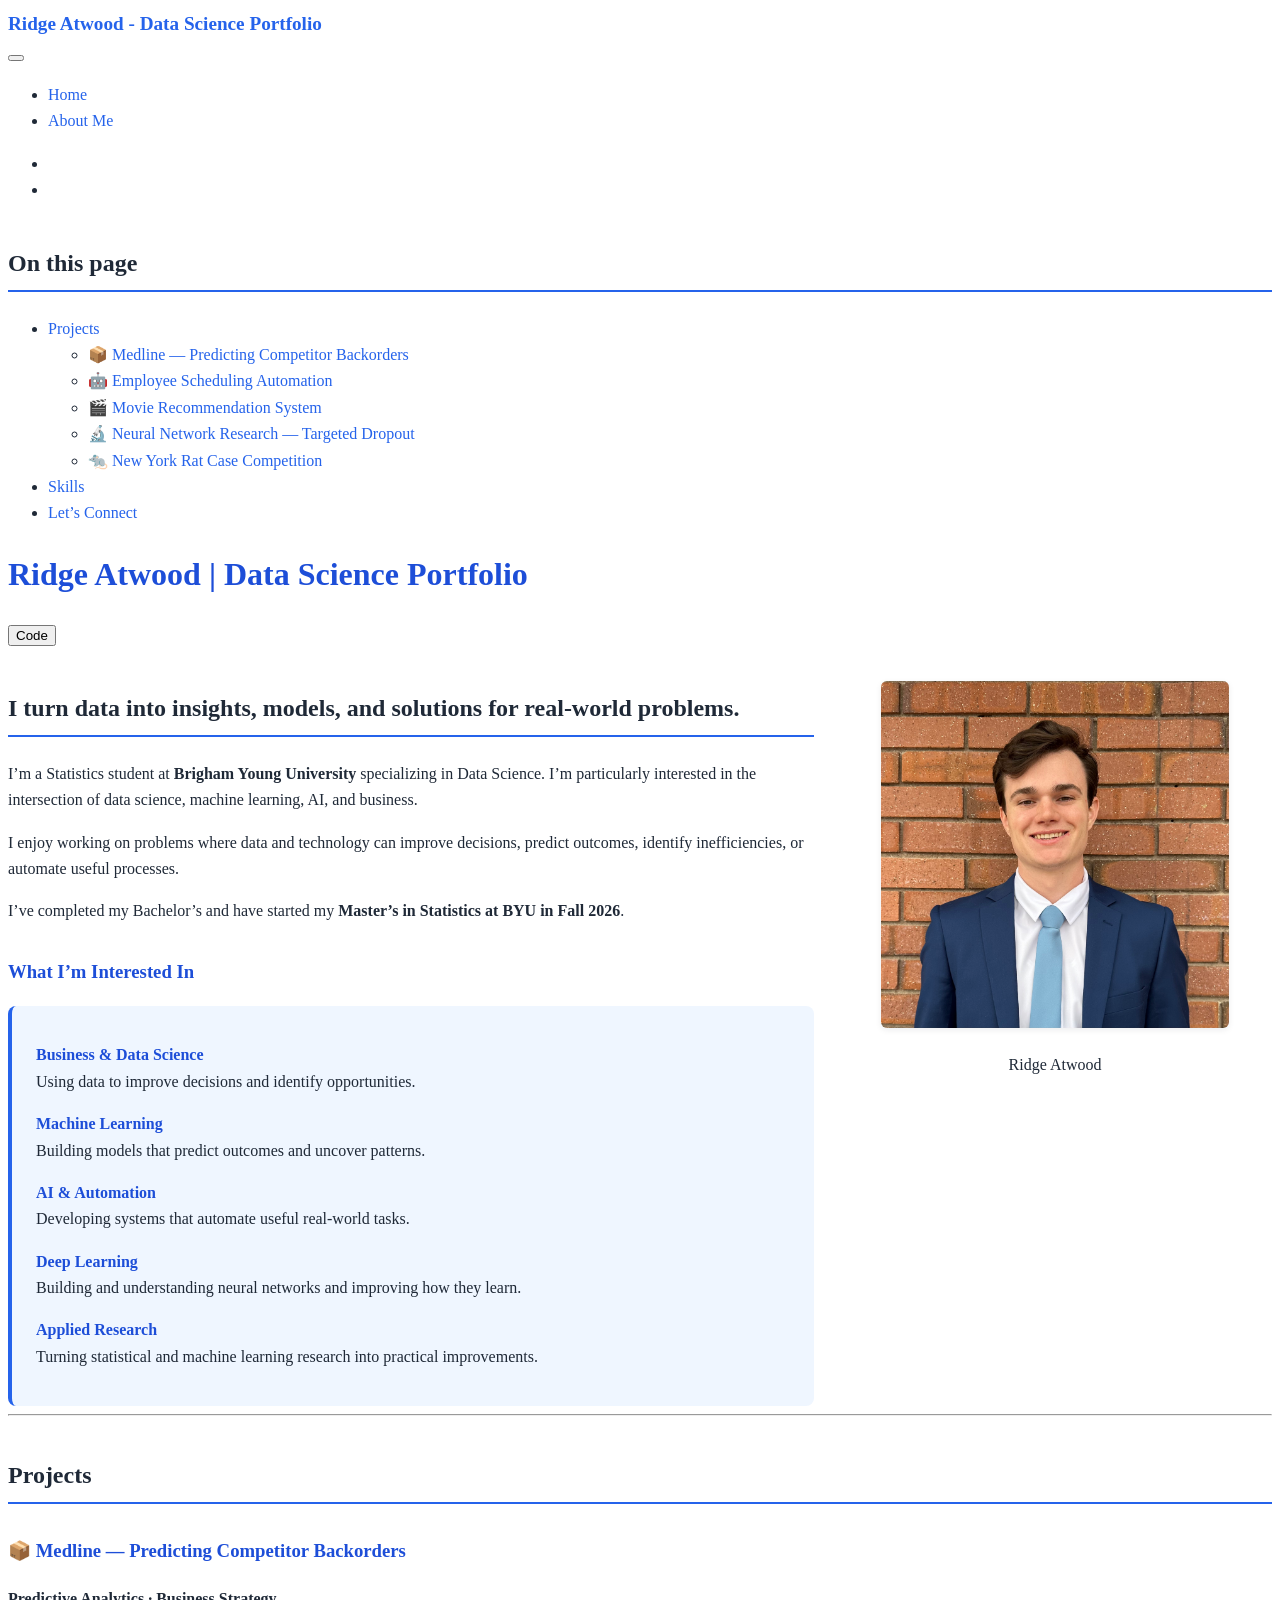
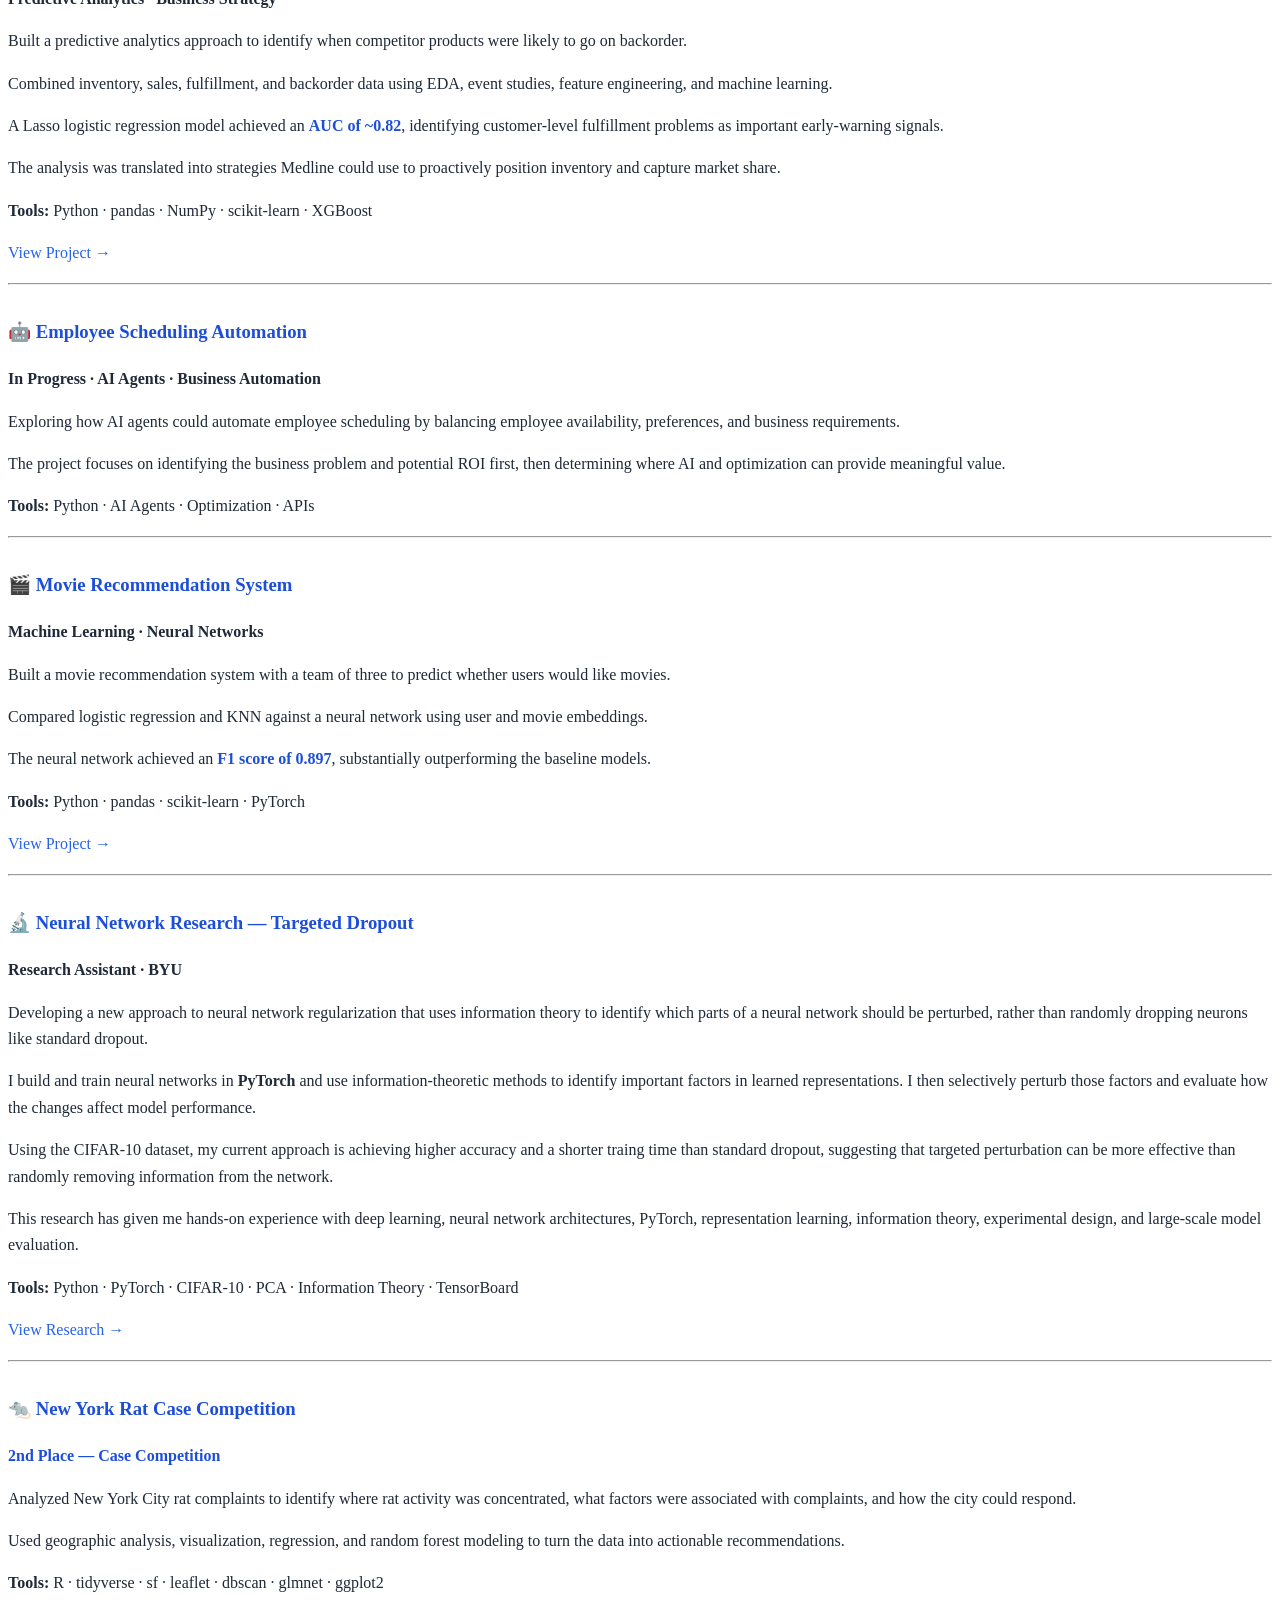
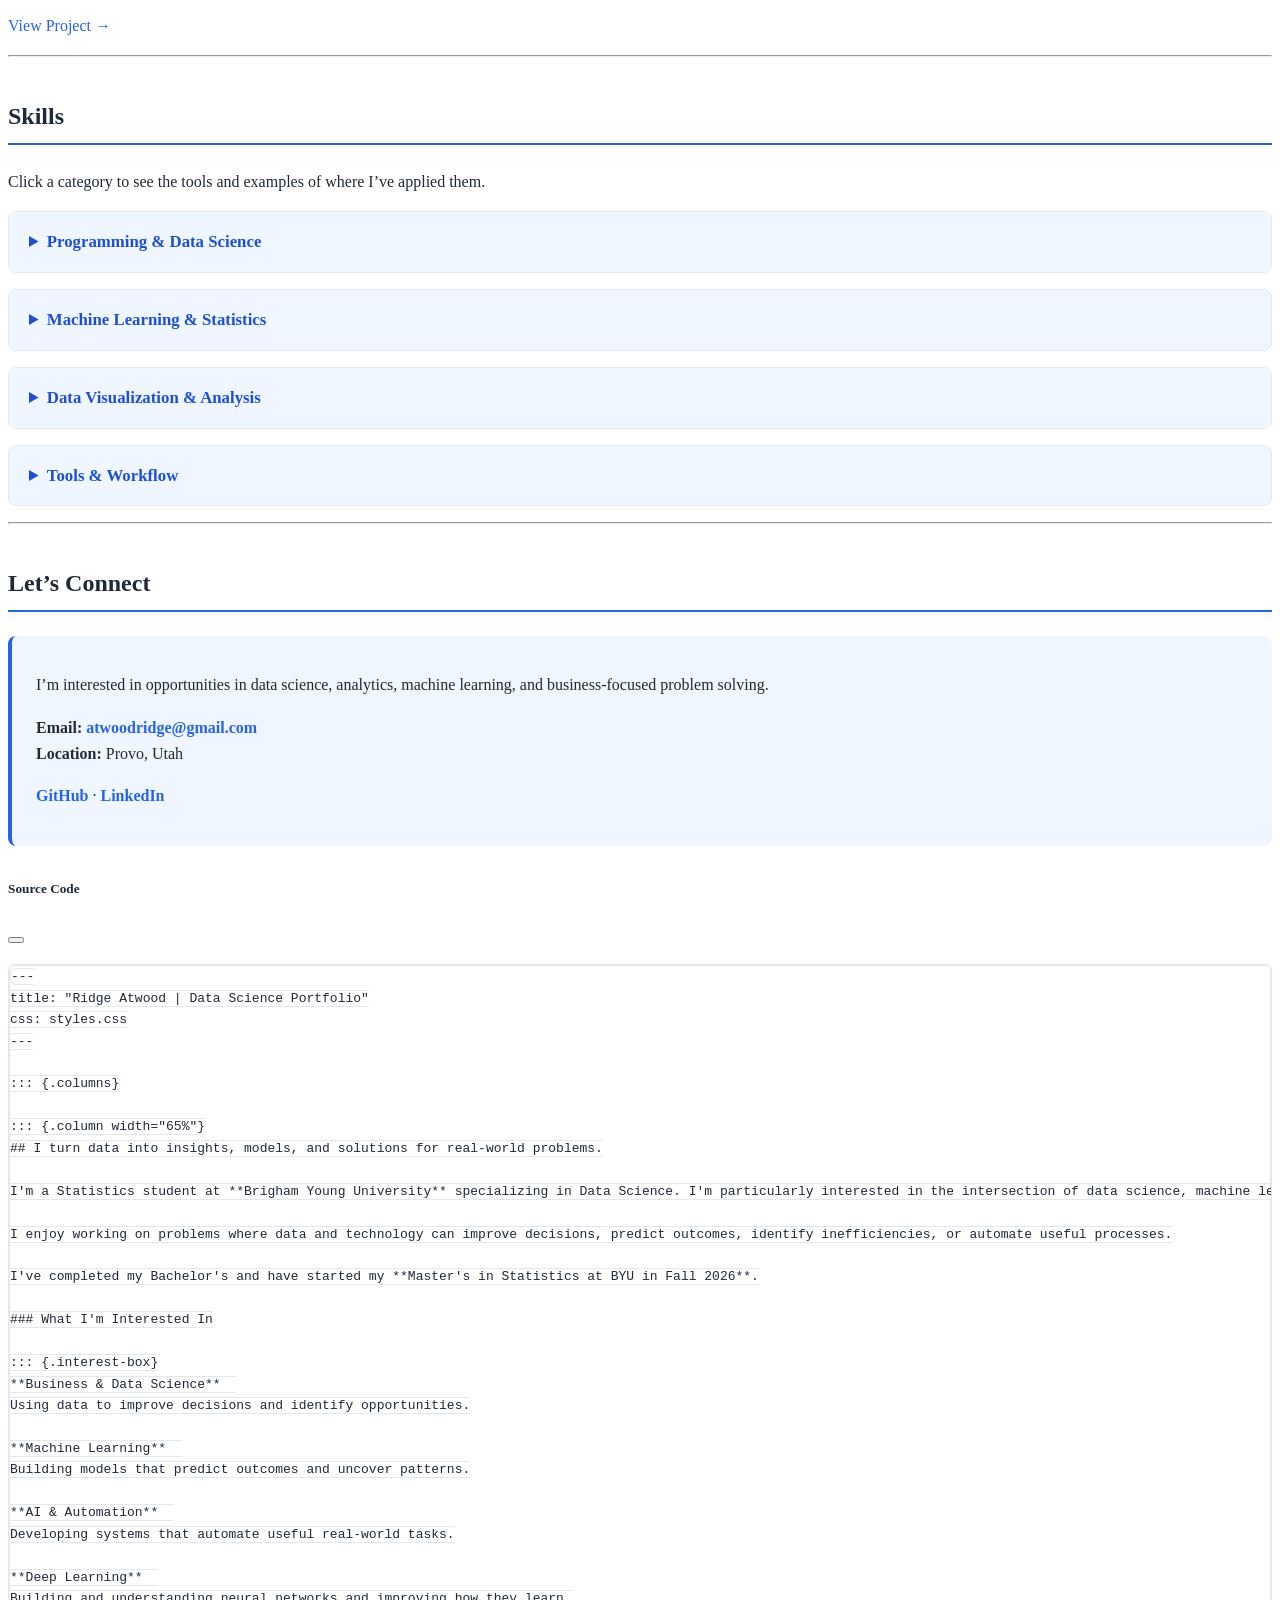
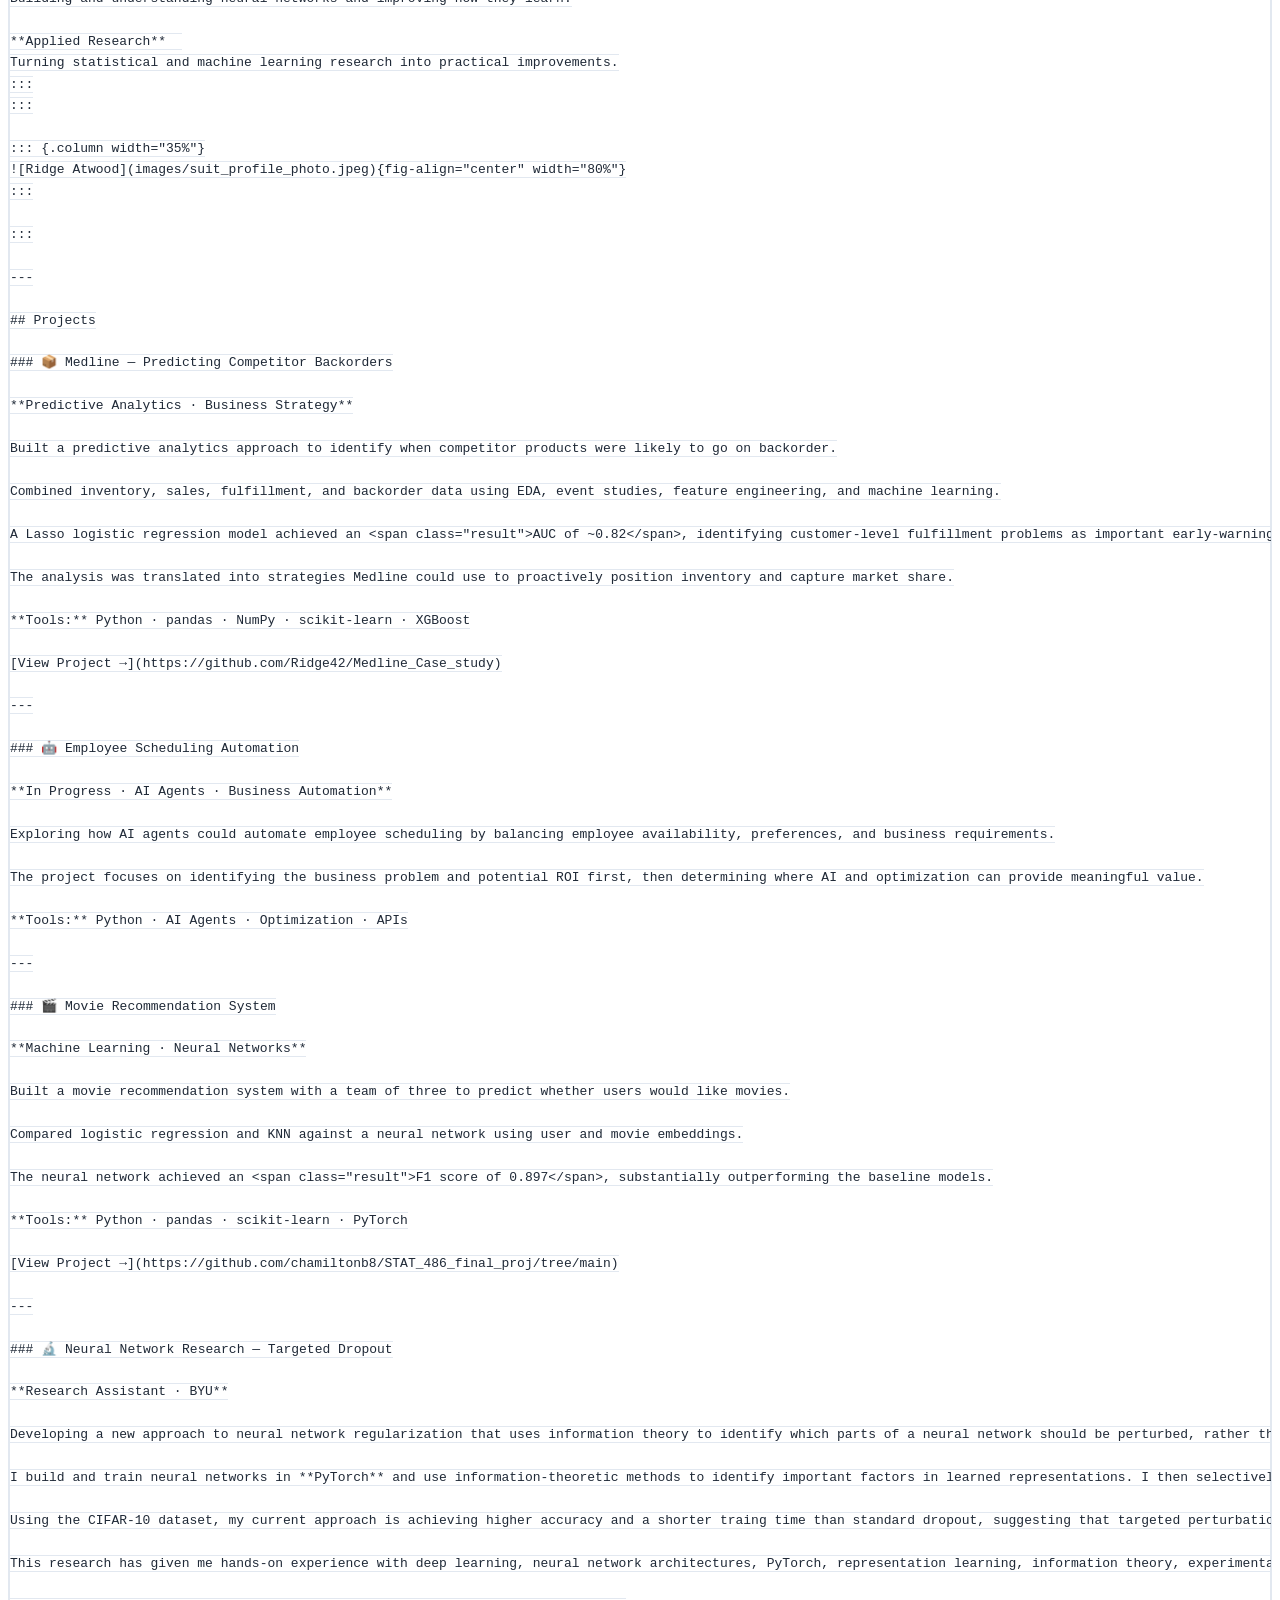
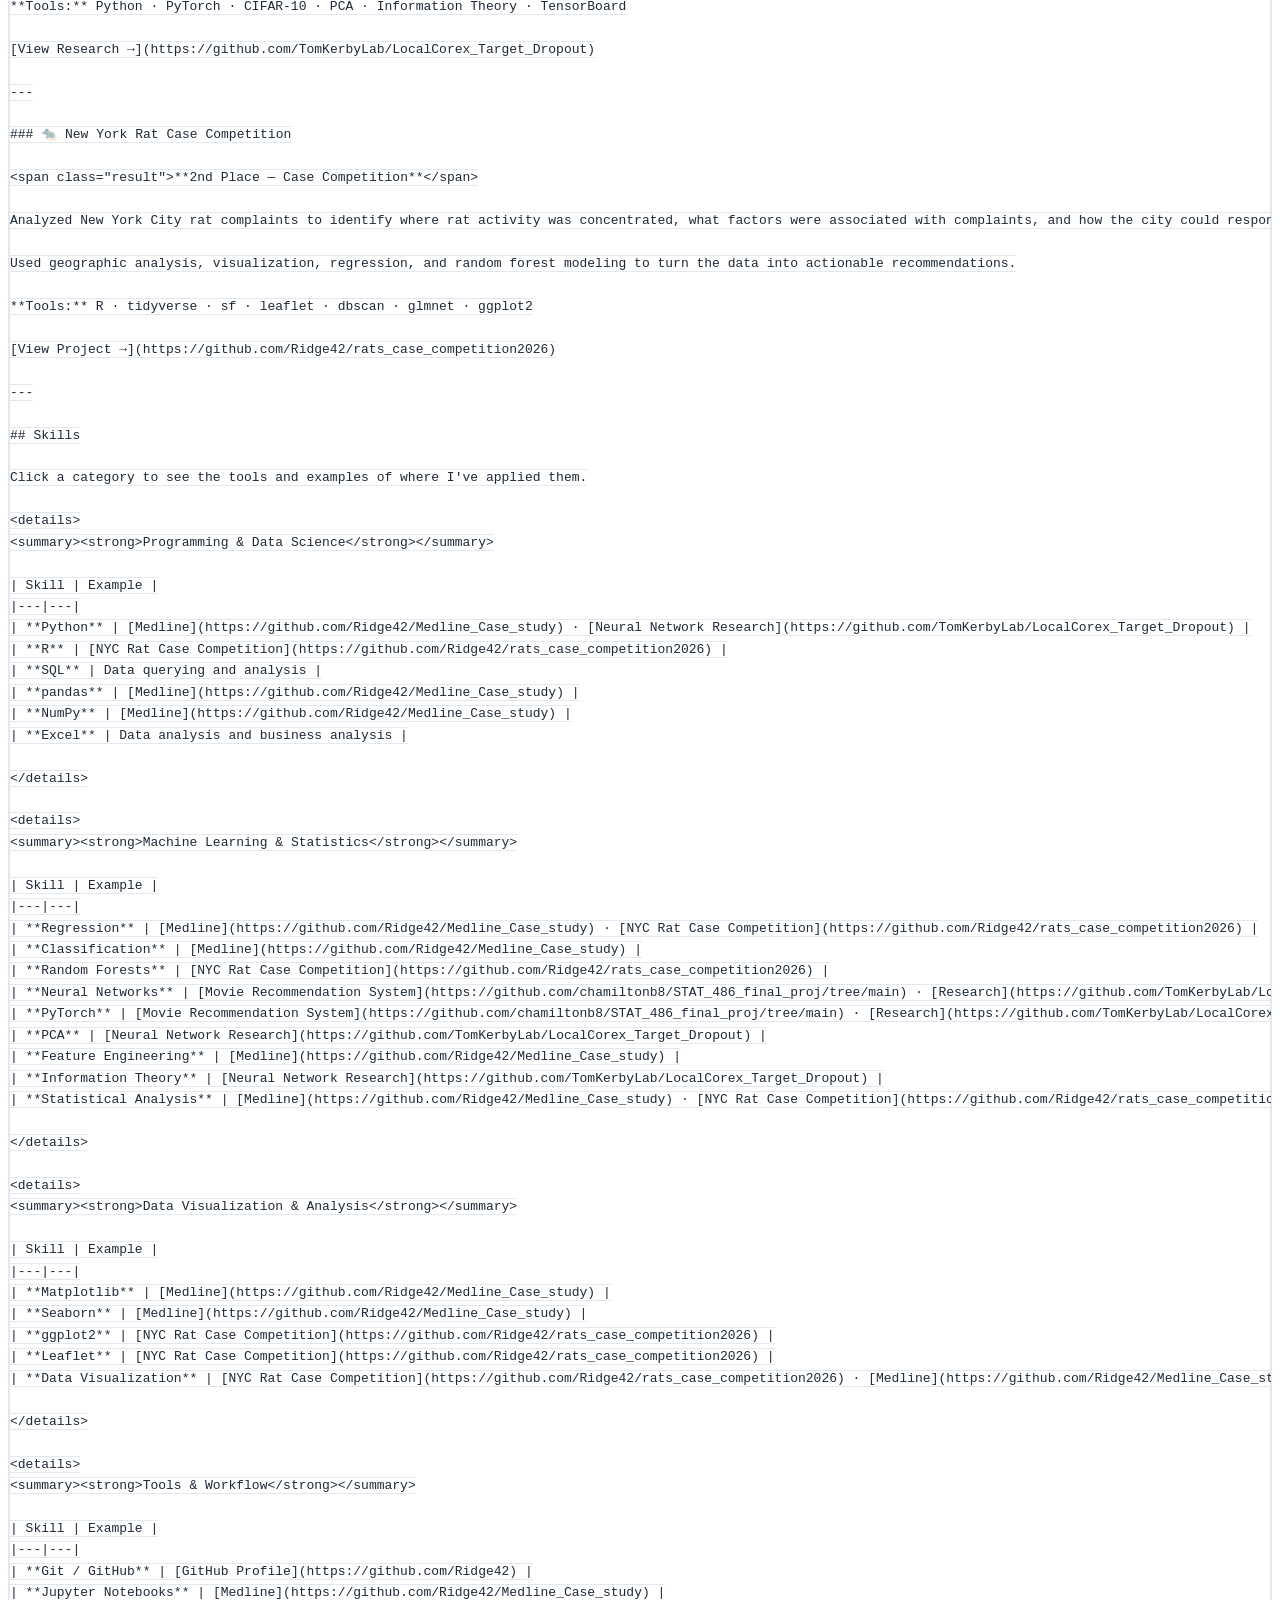
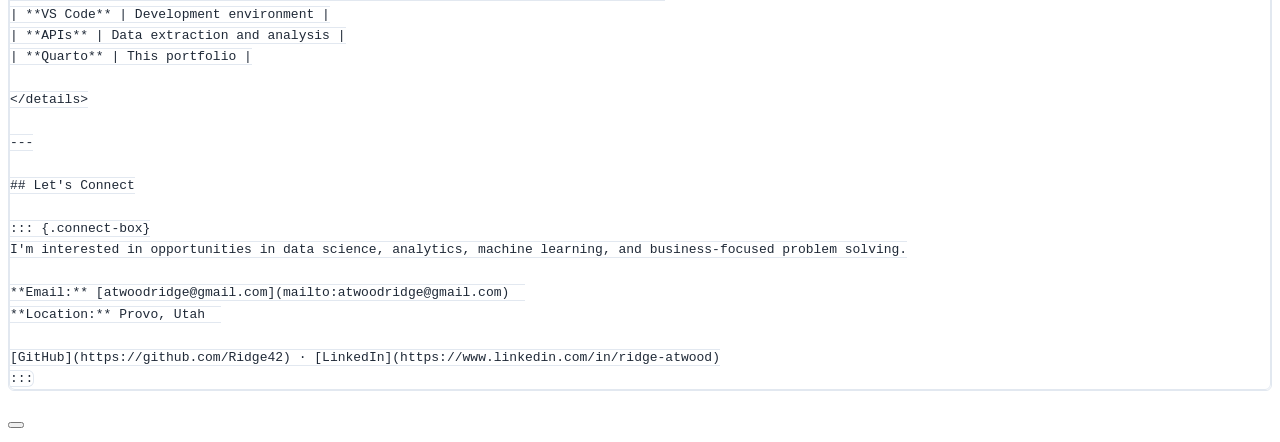
==== commit 7be1c30a: "got rid of bolded letters" ====
--- a/docs/index.html
+++ b/docs/index.html
@@ -202,9 +202,9 @@
 <div class="column" style="width:65%;">
 <section id="i-turn-data-into-insights-models-and-solutions-for-real-world-problems." class="level2">
 <h2 class="anchored" data-anchor-id="i-turn-data-into-insights-models-and-solutions-for-real-world-problems.">I turn data into insights, models, and solutions for real-world problems.</h2>
-<p>I’m a Statistics student at <strong>Brigham Young University</strong> specializing in Data Science. I’m particularly interested in the intersection of <strong>data science, machine learning, AI, and business</strong>.</p>
-<p>I enjoy working on problems where data and technology can <strong>improve decisions, predict outcomes, identify inefficiencies, or automate useful processes</strong>.</p>
-<p>I’m completing my B.S. in Statistics and will begin a <strong>Master’s in Statistics at BYU in Fall 2026</strong>.</p>
+<p>I’m a Statistics student at <strong>Brigham Young University</strong> specializing in Data Science. I’m particularly interested in the intersection of data science, machine learning, AI, and business.</p>
+<p>I enjoy working on problems where data and technology can improve decisions, predict outcomes, identify inefficiencies, or automate useful processes.</p>
+<p>I’ve completed my Bachelor’s and have started my <strong>Master’s in Statistics at BYU in Fall 2026</strong>.</p>
 <section id="what-im-interested-in" class="level3">
 <h3 class="anchored" data-anchor-id="what-im-interested-in">What I’m Interested In</h3>
 <div class="interest-box">
@@ -237,8 +237,8 @@
 <h3 class="anchored" data-anchor-id="medline-predicting-competitor-backorders">📦 Medline — Predicting Competitor Backorders</h3>
 <p><strong>Predictive Analytics · Business Strategy</strong></p>
 <p>Built a predictive analytics approach to identify when competitor products were likely to go on backorder.</p>
-<p>Combined inventory, sales, fulfillment, and backorder data using <strong>EDA, event studies, feature engineering, and machine learning</strong>.</p>
-<p>A Lasso logistic regression model achieved an <span class="result"><strong>AUC of ~0.82</strong></span>, identifying customer-level fulfillment problems as important early-warning signals.</p>
+<p>Combined inventory, sales, fulfillment, and backorder data using EDA, event studies, feature engineering, and machine learning.</p>
+<p>A Lasso logistic regression model achieved an <span class="result">AUC of ~0.82</span>, identifying customer-level fulfillment problems as important early-warning signals.</p>
 <p>The analysis was translated into strategies Medline could use to proactively position inventory and capture market share.</p>
 <p><strong>Tools:</strong> Python · pandas · NumPy · scikit-learn · XGBoost</p>
 <p><a href="https://github.com/Ridge42/Medline_Case_study">View Project →</a></p>
@@ -248,7 +248,7 @@
 <h3 class="anchored" data-anchor-id="employee-scheduling-automation">🤖 Employee Scheduling Automation</h3>
 <p><strong>In Progress · AI Agents · Business Automation</strong></p>
 <p>Exploring how AI agents could automate employee scheduling by balancing employee availability, preferences, and business requirements.</p>
-<p>The project focuses on identifying the <strong>business problem and potential ROI first</strong>, then determining where AI and optimization can provide meaningful value.</p>
+<p>The project focuses on identifying the business problem and potential ROI first, then determining where AI and optimization can provide meaningful value.</p>
 <p><strong>Tools:</strong> Python · AI Agents · Optimization · APIs</p>
 <hr>
 </section>
@@ -256,8 +256,8 @@
 <h3 class="anchored" data-anchor-id="movie-recommendation-system">🎬 Movie Recommendation System</h3>
 <p><strong>Machine Learning · Neural Networks</strong></p>
 <p>Built a movie recommendation system with a team of three to predict whether users would like movies.</p>
-<p>Compared logistic regression and KNN against a neural network using <strong>user and movie embeddings</strong>.</p>
-<p>The neural network achieved an <span class="result"><strong>F1 score of 0.897</strong></span>, substantially outperforming the baseline models.</p>
+<p>Compared logistic regression and KNN against a neural network using user and movie embeddings.</p>
+<p>The neural network achieved an <span class="result">F1 score of 0.897</span>, substantially outperforming the baseline models.</p>
 <p><strong>Tools:</strong> Python · pandas · scikit-learn · PyTorch</p>
 <p><a href="https://github.com/chamiltonb8/STAT_486_final_proj/tree/main">View Project →</a></p>
 <hr>
@@ -265,10 +265,10 @@
 <section id="neural-network-research-targeted-dropout" class="level3">
 <h3 class="anchored" data-anchor-id="neural-network-research-targeted-dropout">🔬 Neural Network Research — Targeted Dropout</h3>
 <p><strong>Research Assistant · BYU</strong></p>
-<p>Developing a new approach to neural network regularization that uses <strong>information theory to identify which parts of a neural network should be perturbed</strong>, rather than randomly dropping neurons like standard dropout.</p>
+<p>Developing a new approach to neural network regularization that uses information theory to identify which parts of a neural network should be perturbed, rather than randomly dropping neurons like standard dropout.</p>
 <p>I build and train neural networks in <strong>PyTorch</strong> and use information-theoretic methods to identify important factors in learned representations. I then selectively perturb those factors and evaluate how the changes affect model performance.</p>
-<p>Using the <strong>CIFAR-10</strong> dataset, my current approach is achieving <strong>higher accuracy</strong> and a <strong>shorter traing time</strong> than standard dropout, suggesting that targeted perturbation can be more effective than randomly removing information from the network.</p>
-<p>This research has given me hands-on experience with <strong>deep learning, neural network architectures, PyTorch, representation learning, information theory, experimental design, and large-scale model evaluation</strong>.</p>
+<p>Using the CIFAR-10 dataset, my current approach is achieving higher accuracy and a shorter traing time than standard dropout, suggesting that targeted perturbation can be more effective than randomly removing information from the network.</p>
+<p>This research has given me hands-on experience with deep learning, neural network architectures, PyTorch, representation learning, information theory, experimental design, and large-scale model evaluation.</p>
 <p><strong>Tools:</strong> Python · PyTorch · CIFAR-10 · PCA · Information Theory · TensorBoard</p>
 <p><a href="https://github.com/TomKerbyLab/LocalCorex_Target_Dropout">View Research →</a></p>
 <hr>
@@ -451,7 +451,7 @@
 <section id="lets-connect" class="level2">
 <h2 class="anchored" data-anchor-id="lets-connect">Let’s Connect</h2>
 <div class="connect-box">
-<p>I’m interested in opportunities in <strong>data science, analytics, machine learning, and business-focused problem solving</strong>.</p>
+<p>I’m interested in opportunities in data science, analytics, machine learning, and business-focused problem solving.</p>
 <p><strong>Email:</strong> <a href="mailto:atwoodridge@gmail.com">atwoodridge@gmail.com</a><br>
 <strong>Location:</strong> Provo, Utah</p>
 <p><a href="https://github.com/Ridge42">GitHub</a> · <a href="https://www.linkedin.com/in/ridge-atwood">LinkedIn</a></p>
@@ -924,11 +924,11 @@
 <span id="cb1-8"><a href="#cb1-8" aria-hidden="true" tabindex="-1"></a>::: {.column width="65%"}</span>
 <span id="cb1-9"><a href="#cb1-9" aria-hidden="true" tabindex="-1"></a><span class="fu">## I turn data into insights, models, and solutions for real-world problems.</span></span>
 <span id="cb1-10"><a href="#cb1-10" aria-hidden="true" tabindex="-1"></a></span>
-<span id="cb1-11"><a href="#cb1-11" aria-hidden="true" tabindex="-1"></a>I'm a Statistics student at **Brigham Young University** specializing in Data Science. I'm particularly interested in the intersection of **data science, machine learning, AI, and business**.</span>
+<span id="cb1-11"><a href="#cb1-11" aria-hidden="true" tabindex="-1"></a>I'm a Statistics student at **Brigham Young University** specializing in Data Science. I'm particularly interested in the intersection of data science, machine learning, AI, and business.</span>
 <span id="cb1-12"><a href="#cb1-12" aria-hidden="true" tabindex="-1"></a></span>
-<span id="cb1-13"><a href="#cb1-13" aria-hidden="true" tabindex="-1"></a>I enjoy working on problems where data and technology can **improve decisions, predict outcomes, identify inefficiencies, or automate useful processes**.</span>
+<span id="cb1-13"><a href="#cb1-13" aria-hidden="true" tabindex="-1"></a>I enjoy working on problems where data and technology can improve decisions, predict outcomes, identify inefficiencies, or automate useful processes.</span>
 <span id="cb1-14"><a href="#cb1-14" aria-hidden="true" tabindex="-1"></a></span>
-<span id="cb1-15"><a href="#cb1-15" aria-hidden="true" tabindex="-1"></a>I'm completing my B.S. in Statistics and will begin a **Master's in Statistics at BYU in Fall 2026**.</span>
+<span id="cb1-15"><a href="#cb1-15" aria-hidden="true" tabindex="-1"></a>I've completed my Bachelor's and have started my **Master's in Statistics at BYU in Fall 2026**.</span>
 <span id="cb1-16"><a href="#cb1-16" aria-hidden="true" tabindex="-1"></a></span>
 <span id="cb1-17"><a href="#cb1-17" aria-hidden="true" tabindex="-1"></a><span class="fu">### What I'm Interested In</span></span>
 <span id="cb1-18"><a href="#cb1-18" aria-hidden="true" tabindex="-1"></a></span>
@@ -966,9 +966,9 @@
 <span id="cb1-50"><a href="#cb1-50" aria-hidden="true" tabindex="-1"></a></span>
 <span id="cb1-51"><a href="#cb1-51" aria-hidden="true" tabindex="-1"></a>Built a predictive analytics approach to identify when competitor products were likely to go on backorder.</span>
 <span id="cb1-52"><a href="#cb1-52" aria-hidden="true" tabindex="-1"></a></span>
-<span id="cb1-53"><a href="#cb1-53" aria-hidden="true" tabindex="-1"></a>Combined inventory, sales, fulfillment, and backorder data using **EDA, event studies, feature engineering, and machine learning**.</span>
+<span id="cb1-53"><a href="#cb1-53" aria-hidden="true" tabindex="-1"></a>Combined inventory, sales, fulfillment, and backorder data using EDA, event studies, feature engineering, and machine learning.</span>
 <span id="cb1-54"><a href="#cb1-54" aria-hidden="true" tabindex="-1"></a></span>
-<span id="cb1-55"><a href="#cb1-55" aria-hidden="true" tabindex="-1"></a>A Lasso logistic regression model achieved an <span class="dt">&lt;</span><span class="kw">span</span><span class="ot"> class</span><span class="op">=</span><span class="st">"result"</span><span class="dt">&gt;</span>**AUC of ~0.82**<span class="dt">&lt;/</span><span class="kw">span</span><span class="dt">&gt;</span>, identifying customer-level fulfillment problems as important early-warning signals.</span>
+<span id="cb1-55"><a href="#cb1-55" aria-hidden="true" tabindex="-1"></a>A Lasso logistic regression model achieved an <span class="dt">&lt;</span><span class="kw">span</span><span class="ot"> class</span><span class="op">=</span><span class="st">"result"</span><span class="dt">&gt;</span>AUC of ~0.82<span class="dt">&lt;/</span><span class="kw">span</span><span class="dt">&gt;</span>, identifying customer-level fulfillment problems as important early-warning signals.</span>
 <span id="cb1-56"><a href="#cb1-56" aria-hidden="true" tabindex="-1"></a></span>
 <span id="cb1-57"><a href="#cb1-57" aria-hidden="true" tabindex="-1"></a>The analysis was translated into strategies Medline could use to proactively position inventory and capture market share.</span>
 <span id="cb1-58"><a href="#cb1-58" aria-hidden="true" tabindex="-1"></a></span>
@@ -984,7 +984,7 @@
 <span id="cb1-68"><a href="#cb1-68" aria-hidden="true" tabindex="-1"></a></span>
 <span id="cb1-69"><a href="#cb1-69" aria-hidden="true" tabindex="-1"></a>Exploring how AI agents could automate employee scheduling by balancing employee availability, preferences, and business requirements.</span>
 <span id="cb1-70"><a href="#cb1-70" aria-hidden="true" tabindex="-1"></a></span>
-<span id="cb1-71"><a href="#cb1-71" aria-hidden="true" tabindex="-1"></a>The project focuses on identifying the **business problem and potential ROI first**, then determining where AI and optimization can provide meaningful value.</span>
+<span id="cb1-71"><a href="#cb1-71" aria-hidden="true" tabindex="-1"></a>The project focuses on identifying the business problem and potential ROI first, then determining where AI and optimization can provide meaningful value.</span>
 <span id="cb1-72"><a href="#cb1-72" aria-hidden="true" tabindex="-1"></a></span>
 <span id="cb1-73"><a href="#cb1-73" aria-hidden="true" tabindex="-1"></a>**Tools:** Python · AI Agents · Optimization · APIs</span>
 <span id="cb1-74"><a href="#cb1-74" aria-hidden="true" tabindex="-1"></a></span>
@@ -996,9 +996,9 @@
 <span id="cb1-80"><a href="#cb1-80" aria-hidden="true" tabindex="-1"></a></span>
 <span id="cb1-81"><a href="#cb1-81" aria-hidden="true" tabindex="-1"></a>Built a movie recommendation system with a team of three to predict whether users would like movies.</span>
 <span id="cb1-82"><a href="#cb1-82" aria-hidden="true" tabindex="-1"></a></span>
-<span id="cb1-83"><a href="#cb1-83" aria-hidden="true" tabindex="-1"></a>Compared logistic regression and KNN against a neural network using **user and movie embeddings**.</span>
+<span id="cb1-83"><a href="#cb1-83" aria-hidden="true" tabindex="-1"></a>Compared logistic regression and KNN against a neural network using user and movie embeddings.</span>
 <span id="cb1-84"><a href="#cb1-84" aria-hidden="true" tabindex="-1"></a></span>
-<span id="cb1-85"><a href="#cb1-85" aria-hidden="true" tabindex="-1"></a>The neural network achieved an <span class="dt">&lt;</span><span class="kw">span</span><span class="ot"> class</span><span class="op">=</span><span class="st">"result"</span><span class="dt">&gt;</span>**F1 score of 0.897**<span class="dt">&lt;/</span><span class="kw">span</span><span class="dt">&gt;</span>, substantially outperforming the baseline models.</span>
+<span id="cb1-85"><a href="#cb1-85" aria-hidden="true" tabindex="-1"></a>The neural network achieved an <span class="dt">&lt;</span><span class="kw">span</span><span class="ot"> class</span><span class="op">=</span><span class="st">"result"</span><span class="dt">&gt;</span>F1 score of 0.897<span class="dt">&lt;/</span><span class="kw">span</span><span class="dt">&gt;</span>, substantially outperforming the baseline models.</span>
 <span id="cb1-86"><a href="#cb1-86" aria-hidden="true" tabindex="-1"></a></span>
 <span id="cb1-87"><a href="#cb1-87" aria-hidden="true" tabindex="-1"></a>**Tools:** Python · pandas · scikit-learn · PyTorch</span>
 <span id="cb1-88"><a href="#cb1-88" aria-hidden="true" tabindex="-1"></a></span>
@@ -1010,13 +1010,13 @@
 <span id="cb1-94"><a href="#cb1-94" aria-hidden="true" tabindex="-1"></a></span>
 <span id="cb1-95"><a href="#cb1-95" aria-hidden="true" tabindex="-1"></a>**Research Assistant · BYU**</span>
 <span id="cb1-96"><a href="#cb1-96" aria-hidden="true" tabindex="-1"></a></span>
-<span id="cb1-97"><a href="#cb1-97" aria-hidden="true" tabindex="-1"></a>Developing a new approach to neural network regularization that uses **information theory to identify which parts of a neural network should be perturbed**, rather than randomly dropping neurons like standard dropout.</span>
+<span id="cb1-97"><a href="#cb1-97" aria-hidden="true" tabindex="-1"></a>Developing a new approach to neural network regularization that uses information theory to identify which parts of a neural network should be perturbed, rather than randomly dropping neurons like standard dropout.</span>
 <span id="cb1-98"><a href="#cb1-98" aria-hidden="true" tabindex="-1"></a></span>
 <span id="cb1-99"><a href="#cb1-99" aria-hidden="true" tabindex="-1"></a>I build and train neural networks in **PyTorch** and use information-theoretic methods to identify important factors in learned representations. I then selectively perturb those factors and evaluate how the changes affect model performance.</span>
 <span id="cb1-100"><a href="#cb1-100" aria-hidden="true" tabindex="-1"></a></span>
-<span id="cb1-101"><a href="#cb1-101" aria-hidden="true" tabindex="-1"></a>Using the **CIFAR-10** dataset, my current approach is achieving **higher accuracy** and a **shorter traing time** than standard dropout, suggesting that targeted perturbation can be more effective than randomly removing information from the network.</span>
+<span id="cb1-101"><a href="#cb1-101" aria-hidden="true" tabindex="-1"></a>Using the CIFAR-10 dataset, my current approach is achieving higher accuracy and a shorter traing time than standard dropout, suggesting that targeted perturbation can be more effective than randomly removing information from the network.</span>
 <span id="cb1-102"><a href="#cb1-102" aria-hidden="true" tabindex="-1"></a></span>
-<span id="cb1-103"><a href="#cb1-103" aria-hidden="true" tabindex="-1"></a>This research has given me hands-on experience with **deep learning, neural network architectures, PyTorch, representation learning, information theory, experimental design, and large-scale model evaluation**.</span>
+<span id="cb1-103"><a href="#cb1-103" aria-hidden="true" tabindex="-1"></a>This research has given me hands-on experience with deep learning, neural network architectures, PyTorch, representation learning, information theory, experimental design, and large-scale model evaluation.</span>
 <span id="cb1-104"><a href="#cb1-104" aria-hidden="true" tabindex="-1"></a></span>
 <span id="cb1-105"><a href="#cb1-105" aria-hidden="true" tabindex="-1"></a>**Tools:** Python · PyTorch · CIFAR-10 · PCA · Information Theory · TensorBoard</span>
 <span id="cb1-106"><a href="#cb1-106" aria-hidden="true" tabindex="-1"></a></span>
@@ -1104,7 +1104,7 @@
 <span id="cb1-188"><a href="#cb1-188" aria-hidden="true" tabindex="-1"></a><span class="fu">## Let's Connect</span></span>
 <span id="cb1-189"><a href="#cb1-189" aria-hidden="true" tabindex="-1"></a></span>
 <span id="cb1-190"><a href="#cb1-190" aria-hidden="true" tabindex="-1"></a>::: {.connect-box}</span>
-<span id="cb1-191"><a href="#cb1-191" aria-hidden="true" tabindex="-1"></a>I'm interested in opportunities in **data science, analytics, machine learning, and business-focused problem solving**.</span>
+<span id="cb1-191"><a href="#cb1-191" aria-hidden="true" tabindex="-1"></a>I'm interested in opportunities in data science, analytics, machine learning, and business-focused problem solving.</span>
 <span id="cb1-192"><a href="#cb1-192" aria-hidden="true" tabindex="-1"></a></span>
 <span id="cb1-193"><a href="#cb1-193" aria-hidden="true" tabindex="-1"></a>**Email:** <span class="co">[</span><span class="ot">atwoodridge@gmail.com</span><span class="co">](mailto:atwoodridge@gmail.com)</span>  </span>
 <span id="cb1-194"><a href="#cb1-194" aria-hidden="true" tabindex="-1"></a>**Location:** Provo, Utah  </span>
